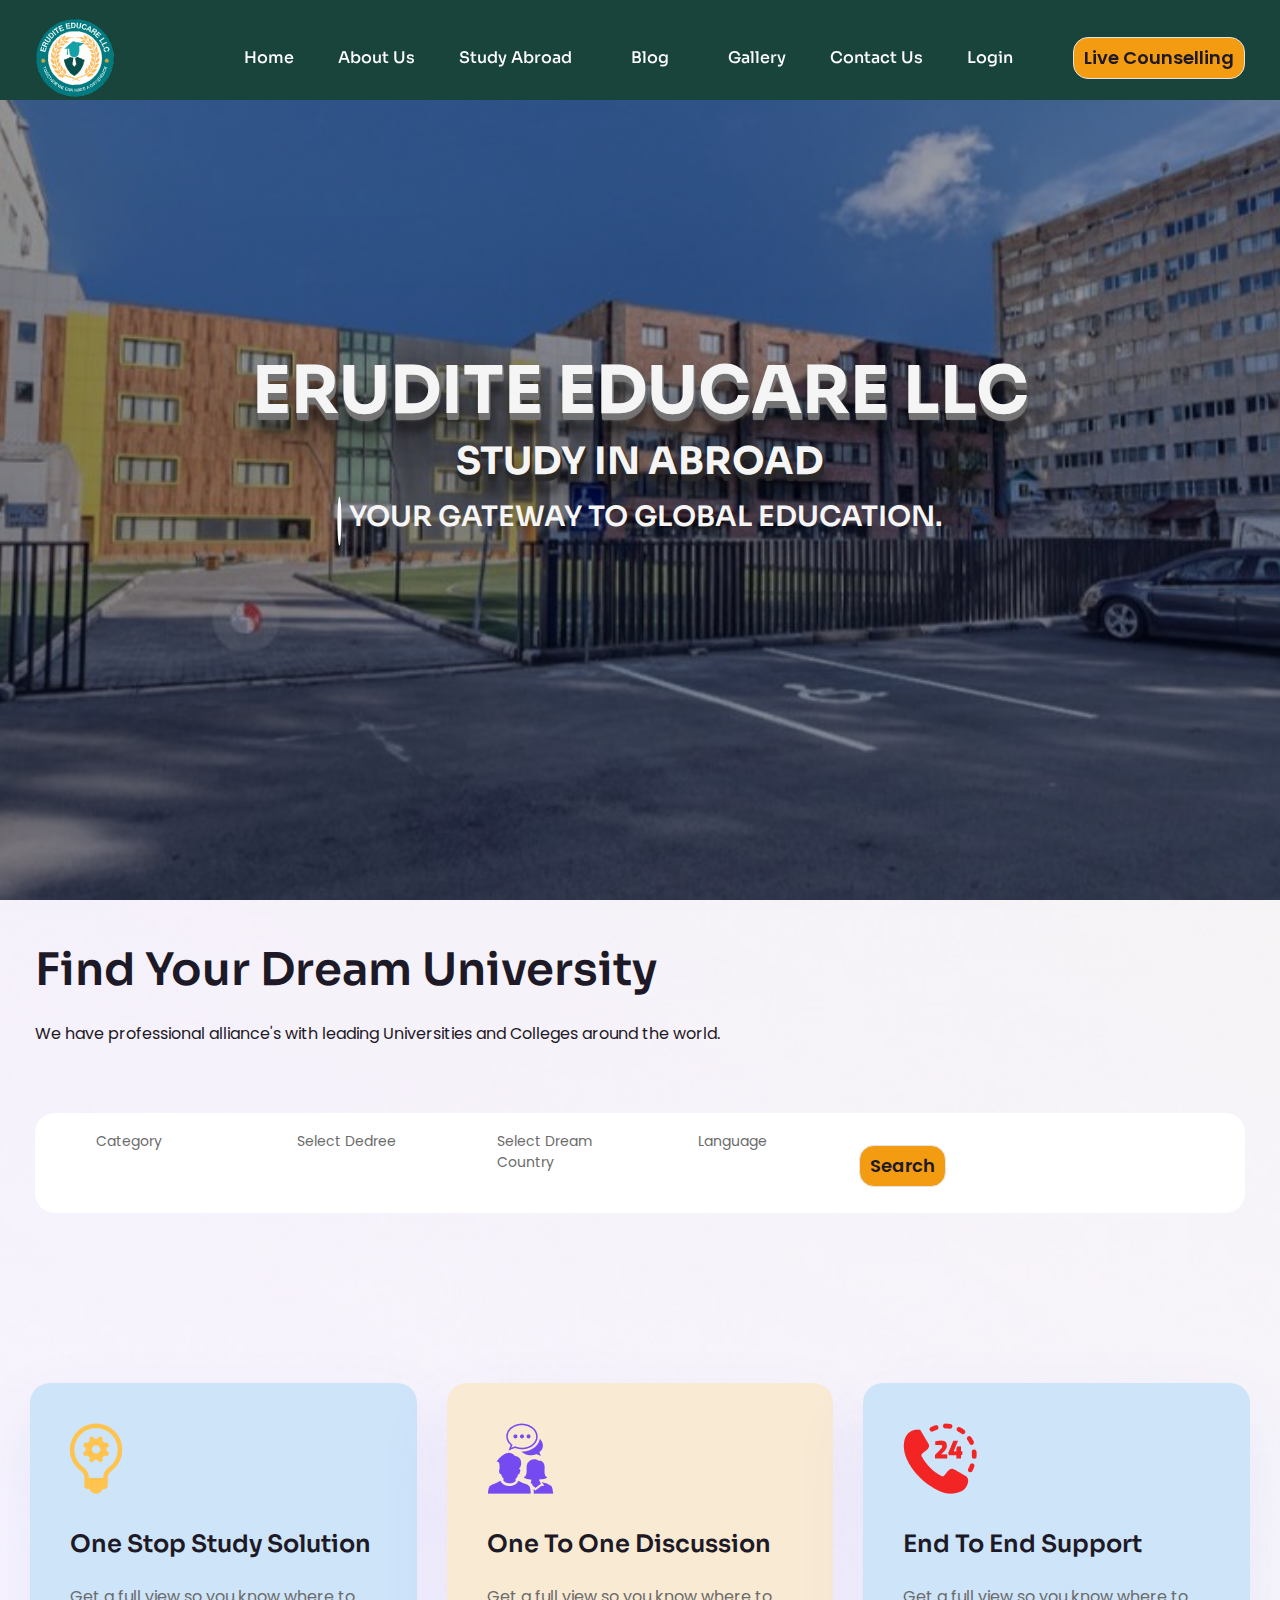
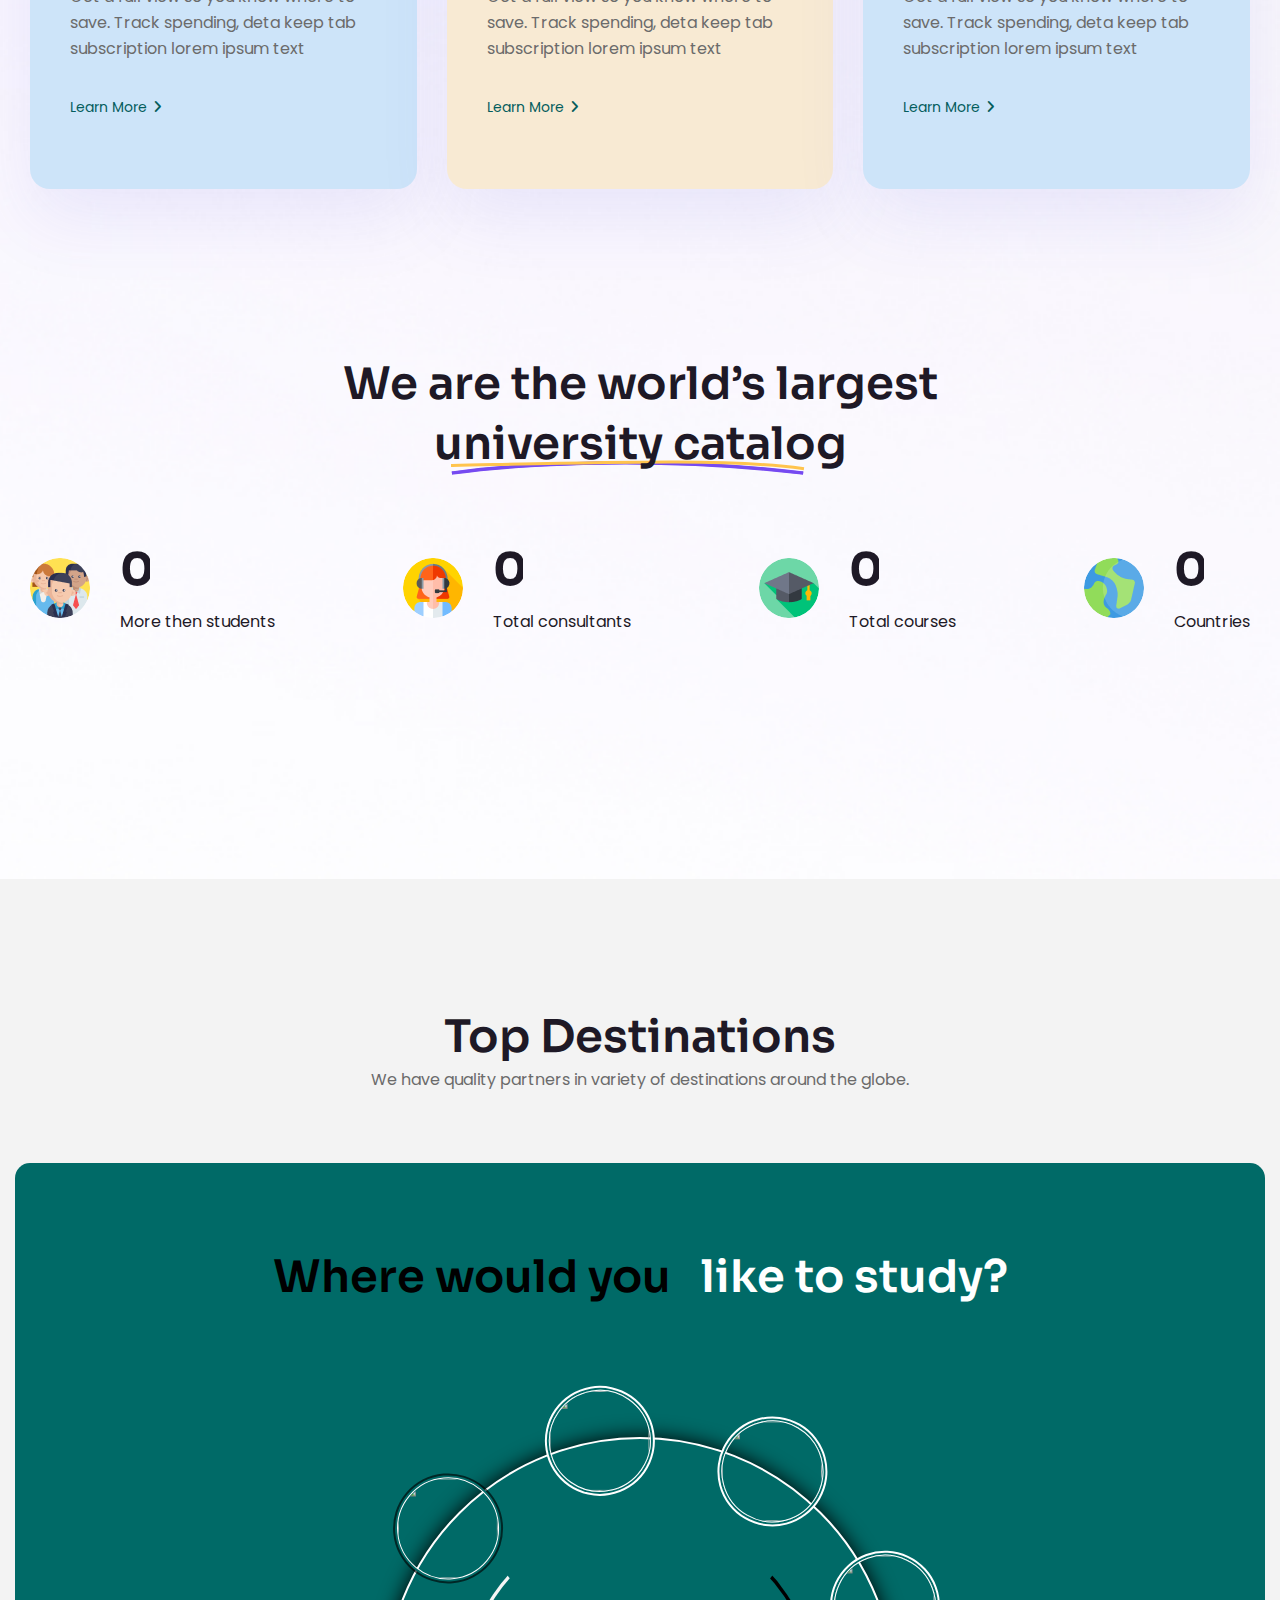
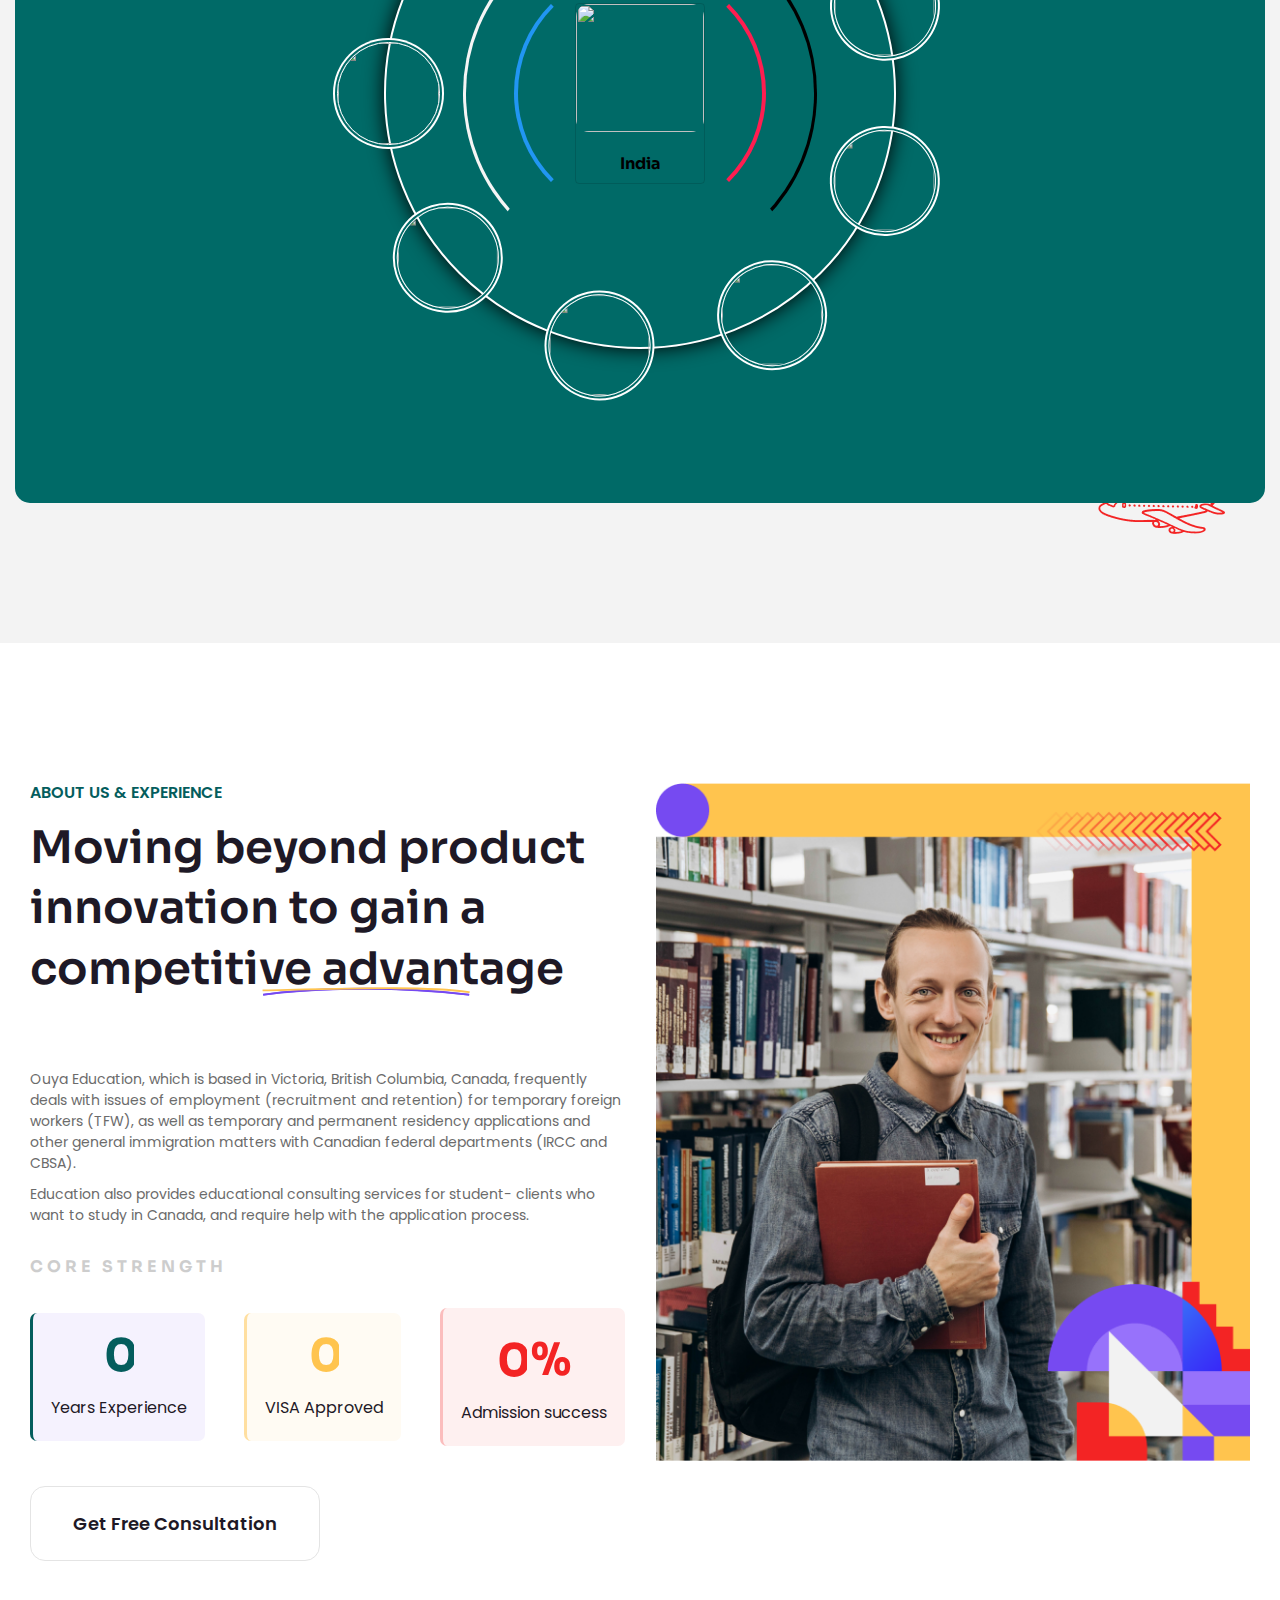
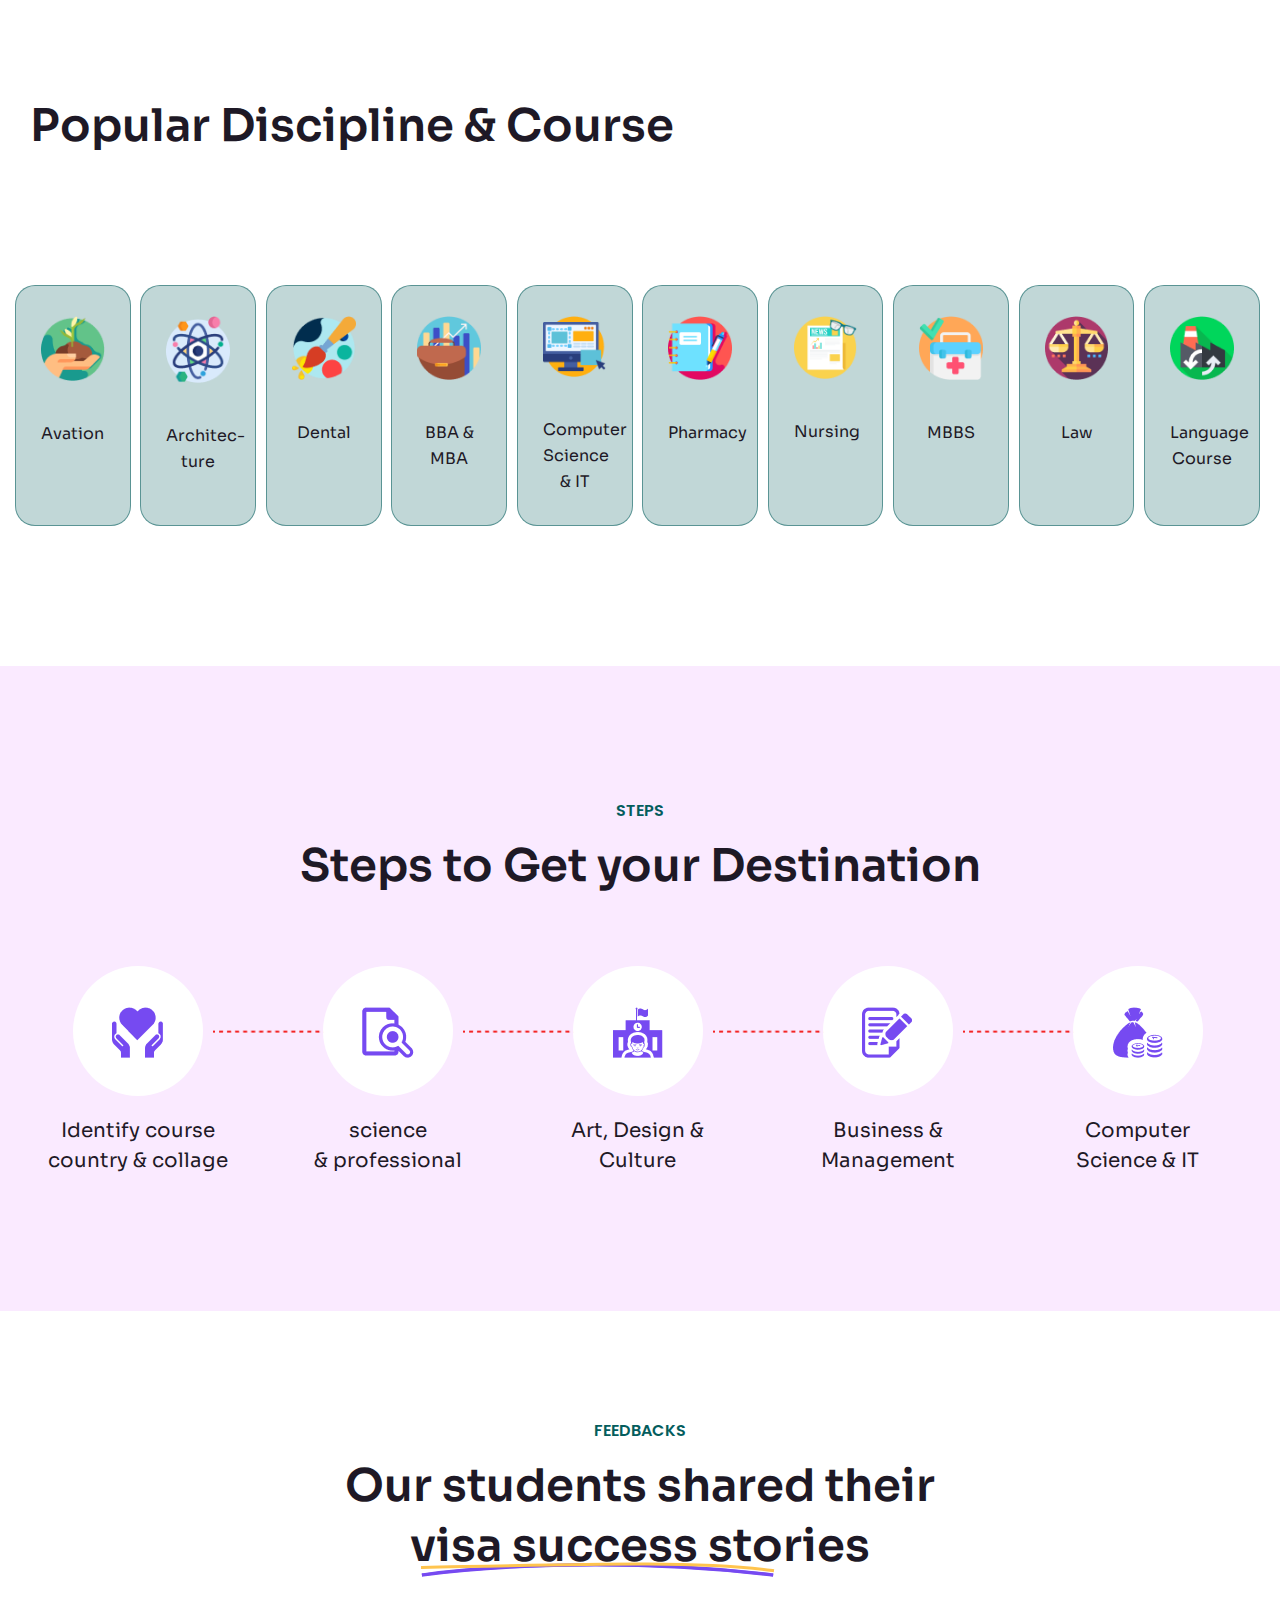
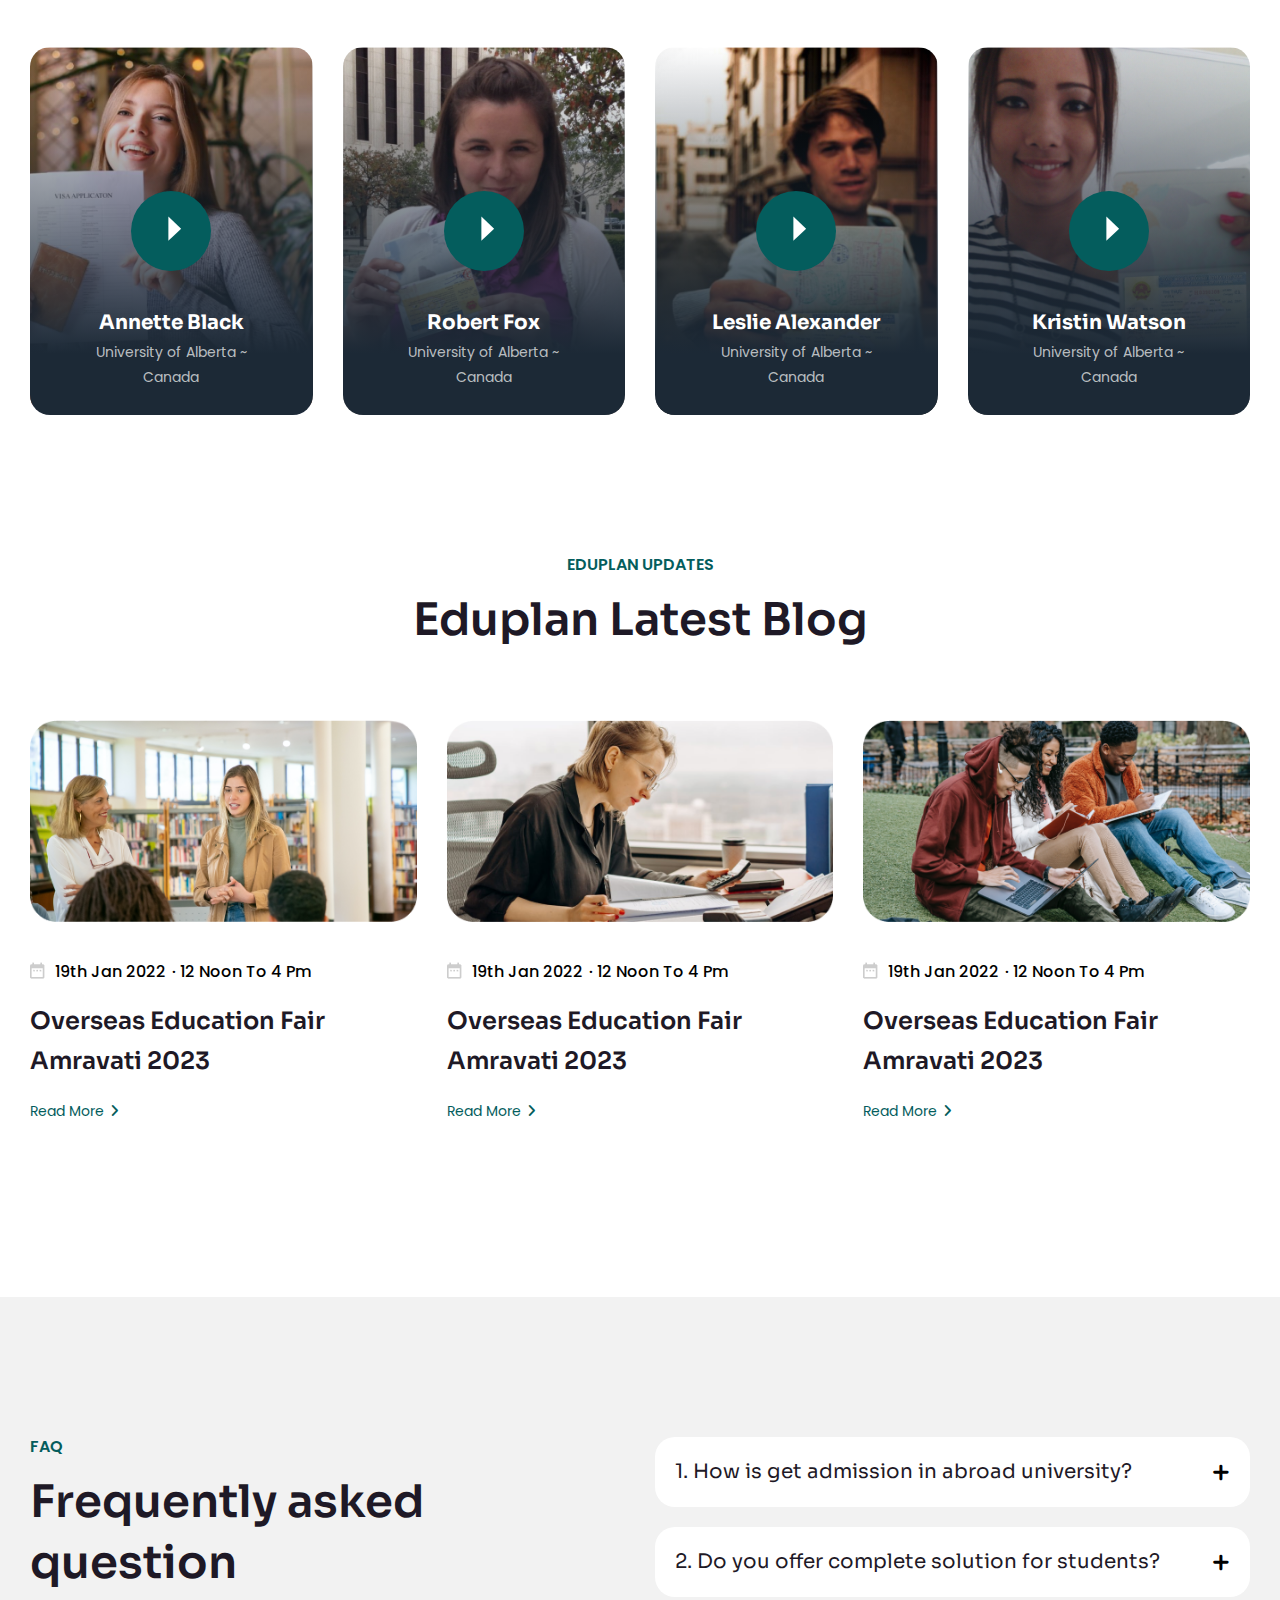
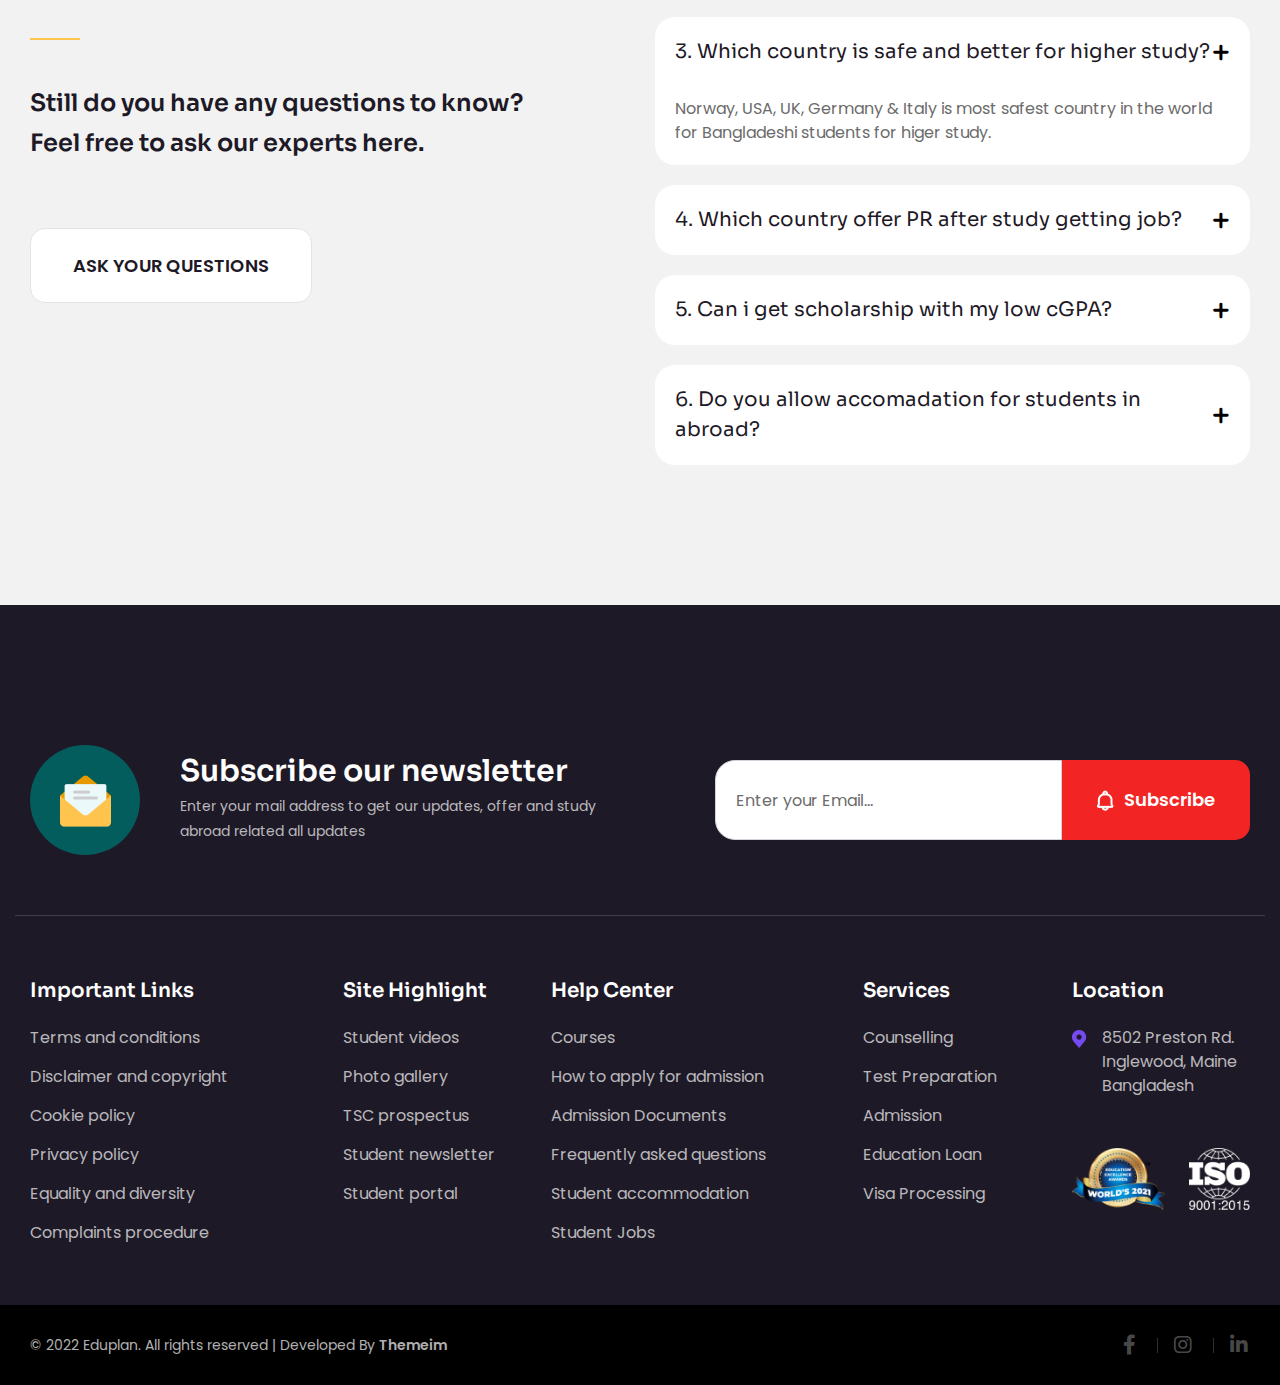
==== Frontend/index.html @ 999582f2 "Refactor navigation links for consistency and improve CSS styles for better layout" ====
<!DOCTYPE html>
<html lang="en">

<head>
  <meta charset="UTF-8" />
  <meta name="viewport" content="width=device-width, initial-scale=1.0" />
  <meta http-equiv="X-UA-Compatible" content="IE=edge" />
  <meta http-equiv="X-UA-Compatible" content="ie=edge" />
  <title>ERUDITE EDUCARE LLC</title>
  <!-- favicon -->
  <link rel="icon" href="assets/img/favicon.png" sizes="20x20" type="image/png" />
  <link rel="shortcut icon" href="assets/img/favicon.png" type="image/png" />
  <!-- animate -->
  <link rel="stylesheet" href="assets/css/animate.css" />
  <!-- bootstrap -->
  <link rel="stylesheet" href="assets/css/bootstrap.min.css" />
  <!-- magnific popup -->
  <link rel="stylesheet" href="assets/css/magnific-popup.css" />
  <!-- Nice Select -->
  <link rel="stylesheet" href="assets/css/nice-select.css" />
  <!-- Odomiters css -->
  <link rel="stylesheet" href="assets/css/odometer.css" />
  <!-- fontawesome -->
  <link rel="stylesheet" href="assets/css/font-awesome.min.css" />
  <!-- Slick Slider -->
  <link rel="stylesheet" href="assets/css/slick.css" />
  <!-- Main Stylesheet -->
  <link rel="stylesheet" href="assets/css/style.css" />
  <!-- Responsive Css -->
  <link rel="stylesheet" href="assets/css/responsive.css" />
  <!-- Shashi Css -->
  <link rel="stylesheet" href="assets/css/shashi.css" />
  <link rel="stylesheet" href="https://cdnjs.cloudflare.com/ajax/libs/magnific-popup.js/1.1.0/magnific-popup.min.css">
</head>

<!-- Developed by Shahadat Hossain -->

<body>
  <!-- preloader area start -->
  <div class="preloader" id="preloader">
    <div class="preloader-inner">
      <div class="loader"></div>
    </div>
  </div>
  <!-- preloader area end -->

  <!--  search Popup start -->
  <div class="body-overlay" id="body-overlay"></div>
  <div class="search-popup" id="search-popup">
    <form action="index.html" class="search-form">
      <div class="form-group">
        <input type="text" class="form-control" placeholder="Search....." />
      </div>
      <button class="close-btn border-none">
        <i class="fas fa-search"></i>
      </button>
    </form>
  </div>
  <!-- Search Popup End -->

  <main class="page-wrapper">
    <!--~~~~~~~~~~~~~~~~~~~~~~~~~~~~~~~~~~~~~~~
            Nav Area Start Here
        ~~~~~~~~~~~~~~~~~~~~~~~~~~~~~~~~~~~~~~~~-->
    <div class="shashi">
      <div class="nav-area-wrapper-relative">
        <nav class="navbar navbar-area navbar-expand-lg navigation-style-02">
          <div class="container custom-container custom-container-01">
            <div class="responsive-menu">
              <div class="logo-wrapper">
                <a href="index.html" class="logo">
                  <img src="assets/img/Logos/logo-black.svg" alt="" />
                </a>
              </div>
              <button class="navbar-toggler navbar-bs-toggler" type="button" data-bs-toggle="collapse"
                data-bs-target="#themeim_main_menu" aria-expanded="false" aria-label="Toggle navigation">
                <span class="navbar-toggler-icon"></span>
              </button>
            </div>
            <div class="collapse navbar-collapse" id="themeim_main_menu">
              <ul class="navbar-nav">
                <li class="menu-item-has-children current-menu-item">
                  <li>
                    <a href="index.html"
                        style="color: #fff; transition: color 0.3s ease, text-decoration 0.3s ease, transform 0.4s ease;"
                        onmouseover="this.style.color='#f39c12'; this.style.textDecoration='underline'; this.style.transform='scale(1.07)';"
                        onmouseout="this.style.color='#fff'; this.style.textDecoration='none'; this.style.transform='scale(1)';">
                        Home
                      </a>
                  </li>
                </li>

                <li>
                  <a href="about-us.html"
                    style="color: #fff; transition: color 0.3s ease, text-decoration 0.3s ease, transform 0.4s ease;"
                    onmouseover="this.style.color='#f39c12'; this.style.textDecoration='underline'; this.style.transform='scale(1.07)';"
                    onmouseout="this.style.color='#fff'; this.style.textDecoration='none'; this.style.transform='scale(1)';">
                    About Us
                  </a>
                </li>



                <li class="menu-item-has-children">

                  <a href="#"
                    style="color: #fff; transition: color 0.3s ease, text-decoration 0.3s ease, transform 0.4s ease;"
                    onmouseover="this.style.color='#f39c12'; this.style.textDecoration='underline'; this.style.transform='scale(1.07)';"
                    onmouseout="this.style.color='#fff'; this.style.textDecoration='none'; this.style.transform='scale(1)';">
                    study abroad
                  </a>
                  <!-- <a href="#">Pages</a> -->
                  <ul class="sub-menu">
                    <li>
                      <a href="services-details.html">Services Details</a>
                    </li>
                    <li><a href="our-team.html">Team</a></li>
                    <li><a href="instructors.html">Instructors</a></li>
                    <li>
                      <a href="about-instructor.html">About Instructor</a>
                    </li>
                    <li><a href="country-details.html">Country Details</a></li>
                    <li><a href="all-course.html">All Course</a></li>
                    <li>
                      <a href="all-course-widget.html">All Course with widget</a>
                    </li>
                    <li><a href="course-details.html">Course Details</a></li>
                    <li><a href="apply-online.html">Apply Online</a></li>
                    <li><a href="shop-cart.html">Shop Cart</a></li>
                    <li><a href="faq.html">FAQ</a></li>
                    <li><a href="404.html">404</a></li>
                    <li><a href="cart-empty.html">Cart Empty</a></li>
                  </ul>
                </li>

                <li class="menu-item-has-children">
                  <a href="#"
                    style="color: #fff; transition: color 0.3s ease, text-decoration 0.3s ease, transform 0.4s ease;"
                    onmouseover="this.style.color='#f39c12'; this.style.textDecoration='underline'; this.style.transform='scale(1.07)';"
                    onmouseout="this.style.color='#fff'; this.style.textDecoration='none'; this.style.transform='scale(1)';">
                    Blog
                  </a>
                  <ul class="sub-menu">
                    <li><a href="blog.html">Blog</a></li>
                    <li><a href="blog-classic.html">Blog Classic</a></li>
                    <li><a href="blog-details.html">Blog Single</a></li>
                  </ul>
                </li>

                <li>
                  <a href="#"
                    style="color: #fff; transition: color 0.3s ease, text-decoration 0.3s ease, transform 0.4s ease;"
                    onmouseover="this.style.color='#f39c12'; this.style.textDecoration='underline'; this.style.transform='scale(1.07)';"
                    onmouseout="this.style.color='#fff'; this.style.textDecoration='none'; this.style.transform='scale(1)';">
                    gallery
                  </a>
                </li>

                <li>
                  <a href="contact-us.html"
                    style="color: #fff; transition: color 0.3s ease, text-decoration 0.3s ease, transform 0.4s ease;"
                    onmouseover="this.style.color='#f39c12'; this.style.textDecoration='underline'; this.style.transform='scale(1.07)';"
                    onmouseout="this.style.color='#fff'; this.style.textDecoration='none'; this.style.transform='scale(1)';">
                    Contact Us
                  </a>
                </li>

                <li>
                  <a href="login.html"
                    style="color: #fff; transition: color 0.3s ease, text-decoration 0.3s ease, transform 0.4s ease;"
                    onmouseover="this.style.color='#f39c12'; this.style.textDecoration='underline'; this.style.transform='scale(1.07)';"
                    onmouseout="this.style.color='#fff'; this.style.textDecoration='none'; this.style.transform='scale(1)';">
                    Login
                  </a>
                </li>


              </ul>
            </div>
            <div class="nav-right-content">
              <!-- <div class="icon-part">
                <ul>
                  <li id="search">
                    <a href="#"><img src="assets/img/icon/search-icon.png" alt="" /></a>
                  </li>
                </ul>
              </div> -->
              <div class="btn-wrap">
                <!-- <a href="apply-online.html" class="btn-common nav-btn" style="padding: 20px 10px;">Live Counselling</a> -->
                <a href="apply-online.html" class="btn-common nav-btn"
                  style="padding: 20px 10px; transition: all 0.3s ease; background-color: #f39c12 !important"
                  onmouseover="this.style.backgroundColor='orange'; this.style.border='1px solid white';"
                  onmouseout="this.style.backgroundColor='#f39c12'; this.style.border='';">
                  Live Counselling
                </a>

              </div>
            </div>
          </div>
        </nav>
      </div>

      <div>
        <div class="hero">
          <h1>ERUDITE EDUCARE LLC</h1>
          <h2>STUDY IN ABROAD </h2>
          <div class="hero-icon">
            <img src="https://tse2.mm.bing.net/th?id=OIP.VTByhP1qfOQ-LYcTZKDnegHaHa&pid=Api&P=0&h=180" alt="">
            <h3>YOUR GATEWAY TO GLOBAL EDUCATION.</h3>
          </div>
        </div>

      </div>

    </div>
    <!--~~~~~~~~~~~~~~~~~~~~~~~~~~~~~~~~~~~~~~~
            Nav Area End Here
        ~~~~~~~~~~~~~~~~~~~~~~~~~~~~~~~~~~~~~~~~-->

    <!--~~~~~~~~~~~~~~~~~~~~~~~~~~~~~~~~~~~~~~~
            Banner Area Start Here
        ~~~~~~~~~~~~~~~~~~~~~~~~~~~~~~~~~~~~~~~~-->


    <!-- <section class="banner-area home-01">
        <div class="container custom-container-01">
          <div class="banner-wrapper">
            <div class="row">
              <div class="col-xl-7 col-lg-10">
                <div class="banner-inner">
                  <p class="subtitle">SPECIAL OFFER FIRST CUSTOMER</p>
                  <h1 class="title">
                    Your <span>success</span> journey start with us!
                  </h1>
                  <p>
                    Eduplan Education Can Fulfil Your International Education
                    Dream <br />
                    As Per Your Best Fit with world top universities and
                    collages.
                  </p>
                  <div class="header-btn">
                    <div class="btn-wrap">
                      <a href="#0" class="btn-common flat-btn btn-active"
                        >apply online</a
                      >
                    </div>
                    <div class="btn-wrap margin-left-20">
                      <a href="contact.html" class="btn-common fill-btn"
                        >Discover</a
                      >
                    </div>
                  </div>
                </div>
              </div>
              <div class="col-xl-5">
                <div class="thumbnail">
                  <img
                    src="assets/img/shapes/Ellipse-01.png"
                    class="element-01"
                    alt="Ellipse"
                  />
                  <img
                    src="assets/img/shapes/Ellipse-02.png"
                    class="element-02"
                    alt="Ellipse"
                  />
                  <img
                    src="assets/img/shapes/Vector-15.png"
                    class="element-03"
                    alt="vector"
                  />
                  <img
                    src="assets/img/header/plane.png"
                    class="element-04"
                    alt="plane"
                  />
                  <img
                    src="assets/img/icon/location.png"
                    class="element-05"
                    alt="location"
                  />
                  <img
                    src="assets/img/header/header-img.png"
                    class="banner-img"
                    alt="Student"
                  />
                </div>
              </div>
            </div>
          </div>
        </div>
      </section> -->


    <section class="section section-lg bg-default">
      <div class="breadcrumb-wrap style-01">
        <div class="container custom-container-01" style="padding-left: 20px; padding-top: 40px;">
          <div class="row">
            <div class="col-lg-12">
              <div class="breadcrumb-content">
                <h3 class="title">Find Your Dream University</h3>
                <p class="details">
                  We have professional alliance's with leading Universities
                  and Colleges around the world.
                </p>
              </div>
            </div>
          </div>
        </div>
      </div>

      
      <div class="sreach-bar">
        <div class="row">
          <div class="col-lg-12">
            <div class="filter-wrapper">
              <form class="form">
                <div class="form-element">
                  <div class="row">
                    <div class="col-sm-2 col-md-2 col-lg-2">
                      <span class="title">Category</span>
                      <select name="" id="" style="display: none">
                        <option disabled="" selected="" hidden="">
                          Select
                        </option>
                        <option value="Canada">Medicine & Health</option>
                        <option value="London">Hopitality & Sports</option>
                        <option value="America">Engeneering & Technology</option>
                        <option value="London">Computer Science & IT</option>
                        <option value="London">Agriculture & Foresty</option>
                        <option value="London">Art, Design & Culture</option>
                        <option value="London">Business & Management</option>
                        <option value="London">Education & Training</option>
                        <option value="London">Law</option>
                        <option value="London">Journalism & Media</option>
                        <option value="London">Humanities</option>
                        <option value="London">Social Science</option>
                        <option value="London">Enviromental Studies</option>
                      </select>
                    </div>
  
                    <div class="col-sm-2 col-md-2 col-lg-2">
                      <span class="title">Select Dedree</span>
                      <select name="" id="" style="display: none">
                        <option disabled="" selected="" hidden="">
                          Select
                        </option>
                        <option value="Canada">Bechelor</option>
                        <option value="America">Master</option>
                        <option value="London">UG</option>
                        <option value="London">Others</option>
                      </select>
                    </div>
  
                    <div class="col-sm-2 col-md-2 col-lg-2">
                      <span class="title">Select Dream Country</span>
                      <select name="" id="" style="display: none">
                        <option disabled="" selected="" hidden="">
                          Select
                        </option>
                        <option value="Canada">Gerogia</option>
                        <option value="America">Russia</option>
                        <option value="London">India</option>
                        <option value="London">Nepal</option>
                        <option value="London">China</option>
                        <option value="London">BHutan</option>
                        <option value="London">USA</option>
                        <option value="London">Others</option>
                      </select>
                    </div>
  
                    <!-- <div class="col-sm-2 col-md-2 col-lg-2">
                      <span class="title">Level</span>
                      <select name="" id="" style="display: none">
                        <option disabled="" selected="" hidden="">
                          Select
                        </option>
                        <option value="Canada">Beginner</option>
                        <option value="America">Intermediate</option>
                        <option value="London">Advance</option>
                      </select>
                    </div> -->
  
                    <div class="col-sm-2 col-md-2 col-lg-1">
                      <span class="title">Language</span>
                      <select name="" id="" style="display: none">
                        <option disabled="" selected="" hidden="">
                          Select
                        </option>
                        <option value="Canada">Hindi</option>
                        <option value="Canada">English</option>
                        <option value="Canada">Georgian</option>
                        <option value="Canada">China</option>
                        <option value="America">Arabic</option>
                        <option value="London">Bangla</option>
                        <option value="Canada">Others</option>
                      </select>
                    </div>
  
                    <div class="offset-lg-1 col-sm-2 col-md-2 col-lg-2">
                      <!-- <div class="btn-wrap">
                        <button type="submit" class="btn-common btn-active">
                          filter
                        </button>
                      </div> -->
                      <div class="btn-wrap" style="margin-right: 10rem; margin-top: 2rem;" >
                        <a href="#" class="btn-common nav-btn"
                          style="padding: 20px 10px; transition: all 0.3s ease; background-color: #f39c12;"
                          onmouseou="this.style.backgroundColor='orange'; this.style.border='1px solid white';"
                          onmouseovert="this.style.backgroundColor=''; this.style.border='';">
                          Search
                        </a>
        
                      </div>
                    </div>
                  </div>
                </div>
              </form>
            </div>
          </div>
        </div>
      </div>
    </section>
    <!--~~~~~~~~~~~~~~~~~~~~~~~~~~~~~~~~~~~~~~~
            Banner Area End Here
        ~~~~~~~~~~~~~~~~~~~~~~~~~~~~~~~~~~~~~~~~-->
   
    <!--~~~~~~~~~~~~~~~~~~~~~~~~~~~~~~~~~~~~~~~
            Features Area Start Here
        ~~~~~~~~~~~~~~~~~~~~~~~~~~~~~~~~~~~~~~~~-->
    <section class="features-section margin-top-100">
      <img src="assets/img/shapes/graduation.png" class="shape" alt="graduation cap" />
      <div class="container custom-container-01">
        <div class="row">
          <div class="col-lg-4 col-md-6">
            <div class="icon-box-item"  style="background-color: #cde4f9;">
              <div class="icon">
                <img src="assets/img/icon/idea.png" alt="" />
              </div>
              <div class="content">
                <h4 class="title">One Stop Study Solution</h4>
                <p>
                  Get a full view so you know where to save. Track spending,
                  deta keep tab subscription lorem ipsum text
                </p>
              </div>
              <div class="btn-wrap">
                <a href="#0" class="more-btn">Learn More <i class="fa-solid fa-angle-right icon"></i>
                </a>
              </div>
            </div>
          </div>
          <div class="col-lg-4 col-md-6">
            <div class="icon-box-item"  style="background-color: #f8ead3;">
              <div class="icon">
                <img src="assets/img/icon/coversation.png" alt="" />
              </div>
              <div class="content">
                <h4 class="title">One To One Discussion</h4>
                <p>
                  Get a full view so you know where to save. Track spending,
                  deta keep tab subscription lorem ipsum text
                </p>
              </div>
              <div class="btn-wrap">
                <a href="#0" class="more-btn">Learn More <i class="fa-solid fa-angle-right icon"></i>
                </a>
              </div>
            </div>
          </div>
          <div class="col-lg-4 col-md-6">
            <div class="icon-box-item"  style="background-color: #cde4f9;">
              <div class="icon">
                <img src="assets/img/icon/emergency.png" alt="" />
              </div>
              <div class="content">
                <h4 class="title">End To End Support</h4>
                <p>
                  Get a full view so you know where to save. Track spending,
                  deta keep tab subscription lorem ipsum text
                </p>
              </div>
              <div class="btn-wrap">
                <a href="#0" class="more-btn">Learn More <i class="fa-solid fa-angle-right icon"></i>
                </a>
              </div>
            </div>
          </div>
        </div>
      </div>
    </section>
    <!--~~~~~~~~~~~~~~~~~~~~~~~~~~~~~~~~~~~~~~~
            Feedback Area End Here
        ~~~~~~~~~~~~~~~~~~~~~~~~~~~~~~~~~~~~~~~~-->
        <section>
          <!-- counter area start here -->
          <section class="counter-area-wrapper">
           <div class="counter-section-area">
            <div class="theme-section-title desktop-center text-center">
              <h4 class="title">
                We are the world’s largest <br />
                university catalog
                <svg class="title-shape" width="355" height="15" viewBox="0 0 355 15" fill="none"
                  xmlns="http://www.w3.org/2000/svg">
                  <path class="path" d="M351.66 12.6362C187.865 -6.32755 49.6478 6.37132 3.41142 12.6362"
                    stroke="#764AF1" stroke-width="3" stroke-linecap="square" />
                  <path class="path" d="M351.66 13C187.865 -5.96378 49.6478 6.73509 3.41142 13" stroke="#764AF1"
                    stroke-width="3" stroke-linecap="square" />
                  <path class="path" d="M2.5 5.5C168.5 2.0001 280.5 -1.49994 352.5 8.49985" stroke="#FFC44E"
                    stroke-width="3" stroke-linecap="square" />
                </svg>
              </h4>
            </div>
             <div class="container custom-container-01">
             
               <div class="row">
                 <div class="col-lg-12">
                   <div class="counter-section-inner style-01">
                     <div class="single-counterup">
                       <div class="image-wrap">
                         <img
                           src="assets/img/sections/client/people-group.png"
                           alt=""
                         />
                       </div>
                       <div class="content-wrap">
                         <div class="odo-area">
                           <h3
                             class="odometer odo-title"
                             data-odometer-final="458712"
                           >
                             0
                           </h3>
                         </div>
                         <div class="content">
                           <h6 class="subtitle">More then students</h6>
                         </div>
                       </div>
                     </div>
                     <div class="single-counterup">
                       <div class="image-wrap">
                         <img
                           src="assets/img/sections/client/customer-care.png"
                           alt=""
                         />
                       </div>
                       <div class="content-wrap">
                         <div class="odo-area">
                           <h3
                             class="odometer odo-title"
                             data-odometer-final="211"
                           >
                             0
                           </h3>
                         </div>
                         <div class="content">
                           <h6 class="subtitle">Total consultants</h6>
                         </div>
                       </div>
                     </div>
                     <div class="single-counterup">
                       <div class="image-wrap">
                         <img
                           src="assets/img/sections/client/graduation.png"
                           alt=""
                         />
                       </div>
                       <div class="content-wrap">
                         <div class="odo-area">
                           <h3
                             class="odometer odo-title"
                             data-odometer-final="425"
                           >
                             0
                           </h3>
                         </div>
                         <div class="content">
                           <h6 class="subtitle">Total courses</h6>
                         </div>
                       </div>
                     </div>
                     <div class="single-counterup">
                       <div class="image-wrap">
                         <img
                           src="assets/img/sections/client/world.png"
                           alt=""
                         />
                       </div>
                       <div class="content-wrap">
                         <div class="odo-area">
                           <h3
                             class="odometer odo-title"
                             data-odometer-final="32"
                           >
                             0
                           </h3>
                         </div>
                         <div class="content">
                           <h6 class="subtitle">Countries</h6>
                         </div>
                       </div>
                     </div>
                   </div>
                 </div>
               </div>
             </div>
           </div>
         </section>
         <!-- counter area end here -->
        </section>
 

    <!--~~~~~~~~~~~~~~~~~~~~~~~~~~~~~~~~~~~~~~~
            Destinations Area Start Here
        ~~~~~~~~~~~~~~~~~~~~~~~~~~~~~~~~~~~~~~~~-->
    <section class="margin-top-110 section-bottom-space">
      <div class="destination-section">
        <img src="assets/img/shapes/mountant.png"
          class="shape-01 wow animate__animated animate__delay-1s animate__fadeInUp" alt="mountant" />
        <div class="plane-wrap">
          <img src="assets/img/shapes/plane.png" class="shape-02" alt="mountant" />
        </div>
        <div class="container custom-container-01">
          <div class="row justify-content-center">
            <div class="col-lg-6">
              <div class="theme-section-title desktop-center text-center">
                <h4 class="title">Top Destinations</h4>
                <p>
                  We have quality partners in variety of destinations around
                  the globe.
                </p>
              </div>
            </div>
          </div>

          <div class="page2">
            <div class="d" id="diffCountry">
              <h3>Where would you <span>&nbsp; like to study?</span></h3>
              <div class="container" id="container">
                  <div class="icon">
                      <div class="imgBx active" style="--i:1;" data-id="content1">
                          <img src="https://www.pngall.com/wp-content/uploads/14/Indian-Flag-PNG-File.png">
                      </div>
                      <div class="imgBx" style="--i:2;" data-id="content2">
                          <img
                              src="https://img.freepik.com/free-vector/illustration-georgia-flag_53876-27136.jpg?semt=ais_hybrid">
                      </div>
                      <div class="imgBx" style="--i:3;" data-id="content3">
                          <img src="https://flagpedia.net/data/flags/w640/ru.webp">
                      </div>
                      <div class="imgBx" style="--i:4;" data-id="content4">
                          <img src="http://upload.wikimedia.org/wikipedia/commons/d/da/Flag_of_Nepal.png">
                      </div>
                      <div class="imgBx" style="--i:5;" data-id="content5">
                          <img
                              src="https://tse3.mm.bing.net/th?id=OIP.Z7rMj0HpXivkVgeDd-Mt3wHaHa&pid=Api&P=0&h=180">
                      </div>
                      <div class="imgBx" style="--i:6;" data-id="content6">
                          <img
                              src="https://tse1.mm.bing.net/th?id=OIP.t8HZiJJy_03P0TeSeDIviAHaHa&pid=Api&P=0&h=180">
                      </div>
                      <div class="imgBx" style="--i:7;" data-id="content7">
                          <img
                              src="https://tse4.mm.bing.net/th?id=OIP.tvS2GpDFSRCWclWYBg2_4wHaHa&pid=Api&P=0&h=180">
                      </div>
                      <div class="imgBx" style="--i:8;" data-id="content8">
                          <img
                              src="https://tse4.mm.bing.net/th?id=OIP.pLjCuj7rXecbHuH9hdRXigHaHa&pid=Api&P=0&h=180">
                      </div>
                      <div class="imgBx" style="--i:9;" data-id="content9">
                          <img
                              src="https://tse2.mm.bing.net/th?id=OIP.INF72L0QsHtrBkWaezAmfwHaHa&pid=Api&P=0&h=180">
                      </div>

                  </div>

                  <div class="content" id="contant">
                      <div class="contentBx active" id="content1">
                          <div class="card">
                              <div class="imgBox">
                                  <img
                                      src="https://www.pngall.com/wp-content/uploads/14/Indian-Flag-PNG-File.png">
                              </div>
                              <div class="textBx">
                                  <h2>India</h2>
                              </div>
                          </div>
                      </div>

                      <div class="contentBx" id="content2">
                          <div class="card">
                              <div class="imgBox">
                                  <img
                                      src="https://img.freepik.com/free-vector/illustration-georgia-flag_53876-27136.jpg?semt=ais_hybrid">
                              </div>
                              <div class="textBx">
                                  <h2>Georgia</h2>
                              </div>
                          </div>
                      </div>

                      <div class="contentBx" id="content3">
                          <div class="card">
                              <div class="imgBox">
                                  <img src="https://flagpedia.net/data/flags/w640/ru.webp">
                              </div>
                              <div class="textBx">
                                  <h2>Russia</h2>
                              </div>
                          </div>
                      </div>

                      <div class="contentBx" id="content4">
                          <div class="card">
                              <div class="imgBox">
                                  <img src="http://upload.wikimedia.org/wikipedia/commons/d/da/Flag_of_Nepal.png">
                              </div>
                              <div class="textBx">
                                  <h2>Nepal</h2>
                              </div>
                          </div>
                      </div>

                      <div class="contentBx" id="content5">
                          <div class="card">
                              <div class="imgBox">
                                  <img
                                      src="https://tse3.mm.bing.net/th?id=OIP.Z7rMj0HpXivkVgeDd-Mt3wHaHa&pid=Api&P=0&h=180">
                              </div>
                              <div class="textBx">
                                  <h2>France</h2>
                              </div>
                          </div>
                      </div>

                      <div class="contentBx" id="content6">
                          <div class="card">
                              <div class="imgBox">
                                  <img
                                      src="https://tse1.mm.bing.net/th?id=OIP.t8HZiJJy_03P0TeSeDIviAHaHa&pid=Api&P=0&h=180">
                              </div>
                              <div class="textBx">
                                  <h2>UK</h2>
                              </div>
                          </div>
                      </div>

                      <div class="contentBx" id="content7">
                          <div class="card">
                              <div class="imgBox">
                                  <img
                                      src="https://tse4.mm.bing.net/th?id=OIP.tvS2GpDFSRCWclWYBg2_4wHaHa&pid=Api&P=0&h=180">
                              </div>
                              <div class="textBx">
                                  <h2>Bhutan</h2>
                              </div>
                          </div>
                      </div>

                      <div class="contentBx" id="content8">
                          <div class="card">
                              <div class="imgBox">
                                  <img
                                      src="https://tse4.mm.bing.net/th?id=OIP.pLjCuj7rXecbHuH9hdRXigHaHa&pid=Api&P=0&h=180">
                              </div>
                              <div class="textBx">
                                  <h2>Bangladesh</h2>
                              </div>
                          </div>
                      </div>

                      <div class="contentBx" id="content9">
                          <div class="card">
                              <div class="imgBox">
                                  <img
                                      src="https://tse2.mm.bing.net/th?id=OIP.INF72L0QsHtrBkWaezAmfwHaHa&pid=Api&P=0&h=180">
                              </div>
                              <div class="textBx">
                                  <h2>Australia</h2>
                              </div>
                          </div>
                      </div>
                  </div>
              </div>
          </div>
          </div>

<!-- 
          <div class="destination-items-wrap">
            <div class="destination-single-item">
              <div class="thumbnail">
                <img src="assets/img/sections/destination/canda.png" alt="" />
              </div>
              <h6 class="name">Canada</h6>
            </div>
            <div class="destination-single-item">
              <div class="thumbnail">
                <img src="assets/img/sections/destination/usa.png" alt="" />
              </div>
              <h6 class="name">America</h6>
            </div>
            <div class="destination-single-item">
              <div class="thumbnail">
                <img src="assets/img/sections/destination/australia.png" alt="" />
              </div>
              <h6 class="name">London</h6>
            </div>
            <div class="destination-single-item">
              <div class="thumbnail">
                <img src="assets/img/sections/destination/span.png" alt="" />
              </div>
              <h6 class="name">Spain</h6>
            </div>
            <div class="destination-single-item">
              <div class="thumbnail">
                <img src="assets/img/sections/destination/franch.png" alt="" />
              </div>
              <h6 class="name">French</h6>
            </div>
            <div class="destination-single-item">
              <div class="thumbnail">
                <img src="assets/img/sections/destination/swideen.png" alt="" />
              </div>
              <h6 class="name">Sweden</h6>
            </div>
            <div class="destination-single-item">
              <div class="thumbnail">
                <img src="assets/img/sections/destination/italy.png" alt="" />
              </div>
              <h6 class="name">Italy</h6>
            </div>
          </div> 
          <div class="btn-wrap desktop-center margin-top-40 text-center">
            <a href="contact.html" class="btn-common fill-btn style-01" style="background-color: #f39c12;">apply online</a>
          </div> -->
        </div>
      </div>
    </section>
    <!--~~~~~~~~~~~~~~~~~~~~~~~~~~~~~~~~~~~~~~~
            Destinations Area End Here
        ~~~~~~~~~~~~~~~~~~~~~~~~~~~~~~~~~~~~~~~~-->

    <!--~~~~~~~~~~~~~~~~~~~~~~~~~~~~~~~~~~~~~~~
            About Section Area Start Here
        ~~~~~~~~~~~~~~~~~~~~~~~~~~~~~~~~~~~~~~~~-->
    <section class="about-section-area section-top-space about-home-02">
      <div class="container custom-container-01">
        <div class="row">
          <div class="col-lg-6 col-md-12">
            <div class="theme-section-title">
              <span class="subtitle">ABOUT US & EXPERIENCE</span>
              <h4 class="title">
                Moving beyond product innovation to gain a competitive
                advantage
                <svg class="title-shape style-01" width="355" height="15" viewBox="0 0 355 15" fill="none"
                  xmlns="http://www.w3.org/2000/svg">
                  <path class="path" d="M351.66 12.6362C187.865 -6.32755 49.6478 6.37132 3.41142 12.6362"
                    stroke="#764AF1" stroke-width="3" stroke-linecap="square" />
                  <path class="path" d="M351.66 13C187.865 -5.96378 49.6478 6.73509 3.41142 13" stroke="#764AF1"
                    stroke-width="3" stroke-linecap="square" />
                  <path class="path" d="M2.5 5.5C168.5 2.0001 280.5 -1.49994 352.5 8.49985" stroke="#FFC44E"
                    stroke-width="3" stroke-linecap="square" />
                </svg>
              </h4>
            </div>
            <div class="about-content-wrap">
              <p>
                Ouya Education, which is based in Victoria, British Columbia,
                Canada, frequently deals with issues of employment
                (recruitment and retention) for temporary foreign workers
                (TFW), as well as temporary and permanent residency
                applications and other general immigration matters with
                Canadian federal departments (IRCC and CBSA).
              </p>
              <p>
                Education also provides educational consulting services for
                student- clients who want to study in Canada, and require help
                with the application process.
              </p>
              <span class="core">Core strength</span>
            </div>
            <div class="counter-section-inner style-a">
              <div class="single-counterup color-01">
                <div class="content-wrap">
                  <div class="odo-area">
                    <h3 class="odometer odo-title" data-odometer-final="15">
                      0
                    </h3>
                  </div>
                  <div class="content">
                    <h6 class="subtitle">Years Experience</h6>
                  </div>
                </div>
              </div>
              <div class="single-counterup color-02">
                <div class="content-wrap">
                  <div class="odo-area">
                    <h3 class="odometer odo-title style-01" data-odometer-final="875">
                      0
                    </h3>
                  </div>
                  <div class="content">
                    <h6 class="subtitle">VISA Approved</h6>
                  </div>
                </div>
              </div>
              <div class="single-counterup color-03">
                <div class="content-wrap">
                  <div class="odo-area">
                    <h3 class="odometer odo-title style-02" data-odometer-final="96">
                      0
                    </h3>
                    <h3 class="title">%</h3>
                  </div>
                  <div class="content">
                    <h6 class="subtitle">Admission success</h6>
                  </div>
                </div>
              </div>
            </div>
            <div class="btn-wrap">
              <a href="contact-us.html" class="btn-common fill-btn">Get Free Consultation</a>
            </div>
          </div>
          <div class="col-lg-6 col-md-12">
            <div class="thumbnail">
              <img src="assets/img/sections/about/student-in-library.png" alt="" />
            </div>
          </div>
        </div>
      </div>
    </section>
    <!--~~~~~~~~~~~~~~~~~~~~~~~~~~~~~~~~~~~~~~~
            About Section Area End Here
        ~~~~~~~~~~~~~~~~~~~~~~~~~~~~~~~~~~~~~~~~-->

    <!--~~~~~~~~~~~~~~~~~~~~~~~~~~~~~~~~~~~~~~~
            Category Section Area Start Here
        ~~~~~~~~~~~~~~~~~~~~~~~~~~~~~~~~~~~~~~~~-->
    <section class="category-section-area">
      <!-- <div class="container custom-container-01">
        <div class="row">
          <div class="col-lg-12">
            <div class="section-title-wrapper d-flex justify-content-between">
              <div class="theme-section-title">
                <span class="subtitle">CATEGORIES</span>
                <h4 class="title">Popular Discipline & Course</h4>
              </div>
              <ul class="nav nav-pills">
                <li class="nav-item">
                  <a href="#" class="nav-link active" data-bs-toggle="pill" data-bs-target="#discipline">Discipline</a>
                </li>
                <li class="nav-item">
                  <a href="#" class="nav-link" data-bs-toggle="pill" data-bs-target="#collage">Collage</a>
                </li>
              </ul>
            </div>
          </div>
        </div>
        <div class="tab-content">
          <div class="tab-pane fade show active" id="discipline">
            <div class="destination-items-wrap">
              <div class="destination-single-item style-01">
                <div class="thumbnail">
                  <img src="assets/img/sections/desipline/foresty.png" alt="" />
                </div>
                <h6 class="name">
                  Agriculture & <br />
                  Foresty
                </h6>
              </div>
              <div class="destination-single-item style-01">
                <div class="thumbnail">
                  <img src="assets/img/sections/desipline/science.png" alt="" />
                </div>
                <h6 class="name">
                  science <br />
                  & professional
                </h6>
              </div>
              <div class="destination-single-item style-01">
                <div class="thumbnail">
                  <img src="assets/img/sections/desipline/art.png" alt="" />
                </div>
                <h6 class="name">
                  Art, Design & <br />
                  Culture
                </h6>
              </div>
              <div class="destination-single-item style-01">
                <div class="thumbnail">
                  <img src="assets/img/sections/desipline/business.png" alt="" />
                </div>
                <h6 class="name">
                  Business & <br />
                  Management
                </h6>
              </div>
              <div class="destination-single-item style-01">
                <div class="thumbnail">
                  <img src="assets/img/sections/desipline/pc.png" alt="" />
                </div>
                <h6 class="name">
                  Computer <br />
                  Science & IT
                </h6>
              </div>
              <div class="destination-single-item style-01">
                <div class="thumbnail">
                  <img src="assets/img/sections/desipline/book.png" alt="" />
                </div>
                <h6 class="name">
                  Education & <br />
                  Training
                </h6>
              </div>
              <div class="destination-single-item style-01">
                <div class="thumbnail">
                  <img src="assets/img/sections/desipline/click.png" alt="" />
                </div>
                <h6 class="name">
                  Engeneering & <br />
                  Technology
                </h6>
              </div>
              <div class="destination-single-item style-01">
                <div class="thumbnail">
                  <img src="assets/img/sections/desipline/french-fry.png" alt="" />
                </div>
                <h6 class="name">
                  Hopitality & <br />
                  Sports
                </h6>
              </div>
              <div class="destination-single-item style-01">
                <div class="thumbnail">
                  <img src="assets/img/sections/desipline/news-paper.png" alt="" />
                </div>
                <h6 class="name">
                  Journalism & <br />
                  Media
                </h6>
              </div>
              <div class="destination-single-item style-01">
                <div class="thumbnail">
                  <img src="assets/img/sections/desipline/first-aid-kit.png" alt="" />
                </div>
                <h6 class="name">
                  Medicine & <br />
                  Health
                </h6>
              </div>
              <div class="destination-single-item style-01">
                <div class="thumbnail">
                  <img src="assets/img/sections/desipline/law.png" alt="" />
                </div>
                <h6 class="name">Law</h6>
              </div>
              <div class="destination-single-item style-01">
                <div class="thumbnail">
                  <img src="assets/img/sections/desipline/enverment.png" alt="" />
                </div>
                <h6 class="name">Social Science</h6>
              </div>
              <div class="destination-single-item style-01">
                <div class="thumbnail">
                  <img src="assets/img/sections/desipline/humanity.png" alt="" />
                </div>
                <h6 class="name">Humanities</h6>
              </div>
              <div class="destination-single-item style-01">
                <div class="thumbnail">
                  <img src="assets/img/sections/desipline/recicle.png" alt="" />
                </div>
                <h6 class="name">
                  Enviromental <br />
                  Studies
                </h6>
              </div>
            </div>
          </div>
          <div class="tab-pane fade" id="collage">
            <div class="destination-items-wrap">
              <div class="destination-single-item style-01">
                <div class="thumbnail">
                  <img src="assets/img/sections/desipline/french-fry.png" alt="" />
                </div>
                <h6 class="name">
                  Hopitality & <br />
                  Sports
                </h6>
              </div>
              <div class="destination-single-item style-01">
                <div class="thumbnail">
                  <img src="assets/img/sections/desipline/news-paper.png" alt="" />
                </div>
                <h6 class="name">
                  Journalism & <br />
                  Media
                </h6>
              </div>
              <div class="destination-single-item style-01">
                <div class="thumbnail">
                  <img src="assets/img/sections/desipline/first-aid-kit.png" alt="" />
                </div>
                <h6 class="name">
                  Medicine & <br />
                  Health
                </h6>
              </div>
              <div class="destination-single-item style-01">
                <div class="thumbnail">
                  <img src="assets/img/sections/desipline/law.png" alt="" />
                </div>
                <h6 class="name">Law</h6>
              </div>
              <div class="destination-single-item style-01">
                <div class="thumbnail">
                  <img src="assets/img/sections/desipline/enverment.png" alt="" />
                </div>
                <h6 class="name">Social Science</h6>
              </div>
              <div class="destination-single-item style-01">
                <div class="thumbnail">
                  <img src="assets/img/sections/desipline/humanity.png" alt="" />
                </div>
                <h6 class="name">Humanities</h6>
              </div>
              <div class="destination-single-item style-01">
                <div class="thumbnail">
                  <img src="assets/img/sections/desipline/recicle.png" alt="" />
                </div>
                <h6 class="name">
                  Enviromental <br />
                  Studies
                </h6>
              </div>
              <div class="destination-single-item style-01">
                <div class="thumbnail">
                  <img src="assets/img/sections/desipline/foresty.png" alt="" />
                </div>
                <h6 class="name">
                  Agriculture & <br />
                  Foresty
                </h6>
              </div>
              <div class="destination-single-item style-01">
                <div class="thumbnail">
                  <img src="assets/img/sections/desipline/science.png" alt="" />
                </div>
                <h6 class="name">
                  science <br />
                  & professional
                </h6>
              </div>
              <div class="destination-single-item style-01">
                <div class="thumbnail">
                  <img src="assets/img/sections/desipline/art.png" alt="" />
                </div>
                <h6 class="name">
                  Art, Design & <br />
                  Culture
                </h6>
              </div>
              <div class="destination-single-item style-01">
                <div class="thumbnail">
                  <img src="assets/img/sections/desipline/business.png" alt="" />
                </div>
                <h6 class="name">
                  Business & <br />
                  Management
                </h6>
              </div>
              <div class="destination-single-item style-01">
                <div class="thumbnail">
                  <img src="assets/img/sections/desipline/pc.png" alt="" />
                </div>
                <h6 class="name">
                  Computer <br />
                  Science & IT
                </h6>
              </div>
              <div class="destination-single-item style-01">
                <div class="thumbnail">
                  <img src="assets/img/sections/desipline/book.png" alt="" />
                </div>
                <h6 class="name">
                  Education & <br />
                  Training
                </h6>
              </div>
              <div class="destination-single-item style-01">
                <div class="thumbnail">
                  <img src="assets/img/sections/desipline/click.png" alt="" />
                </div>
                <h6 class="name">
                  Engeneering & <br />
                  Technology
                </h6>
              </div>
            </div>
          </div>
        </div>
      </div> -->
    </section>

    <section class="category-section-area">
      <div class="container custom-container-01">
        <div class="row">
          <div class="col-lg-12">
            <div class="section-title-wrapper d-flex justify-content-between">
              <div class="theme-section-title">
                <!-- <span class="subtitle">CATEGORIES</span> -->
                <h4 class="title">Popular Discipline & Course</h4>
              </div>
              <!-- <ul class="nav nav-pills">
                <li class="nav-item">
                  <a
                    href="#"
                    class="nav-link active"
                    data-bs-toggle="pill"
                    data-bs-target="#discipline"
                    >Discipline</a
                  >
                </li>
                <li class="nav-item">
                  <a
                    href="#"
                    class="nav-link"
                    data-bs-toggle="pill"
                    data-bs-target="#collage"
                    >Collage</a
                  >
                </li>
              </ul> -->
            </div>
          </div>
        </div>
        <div class="tab-content" style="display: flex; white-space: nowrap;">
          <div class="tab-pane fade show active" id="discipline">
            <div class="destination-items-wrap" style="white-space: no;">
              <div class="destination-single-item style-01">
                <div class="thumbnail">
                  <img
                    src="assets/img/sections/desipline/foresty.png"
                    alt=""
                  />
                </div>
                <h6 class="name">
                  Avation
                </h6>
              </div>
              <div class="destination-single-item style-01">
                <div class="thumbnail">
                  <img
                    src="assets/img/sections/desipline/science.png"
                    alt=""
                  />
                </div>
                <h6 class="name">
                  Architec-
                  <br>ture
                </h6>
              </div>
              <div class="destination-single-item style-01">
                <div class="thumbnail">
                  <img src="assets/img/sections/desipline/art.png" alt="" />
                </div>
                <h6 class="name">
                  Dental
                </h6>
              </div>
              <div class="destination-single-item style-01">
                <div class="thumbnail">
                  <img
                    src="assets/img/sections/desipline/business.png"
                    alt=""
                  />
                </div>
                <h6 class="name">
                  BBA & <br />
                  MBA
                </h6>
              </div>
              <div class="destination-single-item style-01">
                <div class="thumbnail">
                  <img src="assets/img/sections/desipline/pc.png" alt="" />
                </div>
                <h6 class="name">
                  Computer <br />
                  Science <br> & IT
                </h6>
              </div>
              <div class="destination-single-item style-01">
                <div class="thumbnail">
                  <img src="assets/img/sections/desipline/book.png" alt="" />
                </div>
                <h6 class="name">
                  Pharmacy
                </h6>
              </div>
              <!-- <div class="destination-single-item style-01">
                <div class="thumbnail">
                  <img src="assets/img/sections/desipline/click.png" alt="" />
                </div>
                <h6 class="name">
                  Engeneering & <br />
                  Technology
                </h6>
              </div> -->

              <div class="destination-single-item style-01">
                <div class="thumbnail">
                  <img
                    src="assets/img/sections/desipline/news-paper.png"
                    alt=""
                  />
                </div>
                <h6 class="name">
                  Nursing
                </h6>
              </div>
              <div class="destination-single-item style-01">
                <div class="thumbnail">
                  <img
                    src="assets/img/sections/desipline/first-aid-kit.png"
                    alt=""
                  />
                </div>
                <h6 class="name">
                  MBBS
                </h6>
              </div>
              <div class="destination-single-item style-01">
                <div class="thumbnail">
                  <img src="assets/img/sections/desipline/law.png" alt="" />
                </div>
                <h6 class="name">Law</h6>
              </div>
    
              <div class="destination-single-item style-01">
                <div class="thumbnail">
                  <img
                    src="assets/img/sections/desipline/recicle.png"
                    alt=""
                  />
                </div>
                <h6 class="name">
                  Language <br />
                  Course
                </h6>
              </div>
            </div>
          </div>
          <div class="tab-pane fade" id="collage">
            <div class="destination-items-wrap">
              
              <div class="destination-single-item style-01">
                <div class="thumbnail">
                  <img
                    src="assets/img/sections/desipline/news-paper.png"
                    alt=""
                  />
                </div>
                <h6 class="name">
                  Nursing
                </h6>
              </div>
              <div class="destination-single-item style-01">
                <div class="thumbnail">
                  <img
                    src="assets/img/sections/desipline/first-aid-kit.png"
                    alt=""
                  />
                </div>
                <h6 class="name">
                  MBBS
                </h6>
              </div>
              <div class="destination-single-item style-01">
                <div class="thumbnail">
                  <img src="assets/img/sections/desipline/law.png" alt="" />
                </div>
                <h6 class="name">Law</h6>
              </div>

              <div class="destination-single-item style-01">
                <div class="thumbnail">
                  <img
                    src="assets/img/sections/desipline/recicle.png"
                    alt=""
                  />
                </div>
                <h6 class="name">
                 Language <br />
                  Course
                </h6>
              </div>
              <div class="destination-single-item style-01">
                <div class="thumbnail">
                  <img
                    src="assets/img/sections/desipline/foresty.png"
                    alt=""
                  />
                </div>
                <h6 class="name">
                  Aviation
                </h6>
              </div>
              <div class="destination-single-item style-01">
                <div class="thumbnail">
                  <img
                    src="assets/img/sections/desipline/science.png"
                    alt=""
                  />
                </div>
                <h6 class="name">
                 Architecture
                </h6>
              </div>
              <div class="destination-single-item style-01">
                <div class="thumbnail">
                  <img src="assets/img/sections/desipline/art.png" alt="" />
                </div>
                <h6 class="name">
                  Dental
                </h6>
              </div>
              <div class="destination-single-item style-01">
                <div class="thumbnail">
                  <img
                    src="assets/img/sections/desipline/business.png"
                    alt=""
                  />
                </div>
                <h6 class="name">
                  BBA & <br />
                  MBA
                </h6>
              </div>
              <div class="destination-single-item style-01">
                <div class="thumbnail">
                  <img src="assets/img/sections/desipline/pc.png" alt="" />
                </div>
                <h6 class="name">
                  Computer <br />
                  Science & IT
                </h6>
              </div>
              <div class="destination-single-item style-01">
                <div class="thumbnail">
                  <img src="assets/img/sections/desipline/book.png" alt="" />
                </div>
                <h6 class="name">
                  Pharmacy
                </h6>
              </div>
              <div class="destination-single-item style-01">
                <div class="thumbnail">
                  <img src="assets/img/sections/desipline/click.png" alt="" />
                </div>
                <h6 class="name">
                  Engeneering & <br />
                  Technology
                </h6>
              </div>
            </div>
          </div>
        </div>
      </div>
    </section>
    <!--~~~~~~~~~~~~~~~~~~~~~~~~~~~~~~~~~~~~~~~
            Category Section Area End Here
        ~~~~~~~~~~~~~~~~~~~~~~~~~~~~~~~~~~~~~~~~-->

    <!--~~~~~~~~~~~~~~~~~~~~~~~~~~~~~~~~~~~~~~~
            Steps Section Area Start Here
        ~~~~~~~~~~~~~~~~~~~~~~~~~~~~~~~~~~~~~~~~-->
    <section class="destination-section style-01 margin-top-110 instruction">
      <div class="container custom-container-01">
        <div class="row justify-content-center">
          <div class="col-lg-12">
            <div class="theme-section-title desktop-center text-center">
              <span class="subtitle">STEPS</span>
              <h4 class="title">Steps to Get your Destination</h4>
            </div>
          </div>
        </div>
        <div class="destination-items-wrap">
          <div class="destination-single-item style-02">
            <div class="thumbnail">
              <img src="assets/img/icon/step-01.png" alt="" />
            </div>
            <h6 class="name">
              Identify course <br />
              country & collage
            </h6>
          </div>
          <div class="destination-single-item style-02">
            <div class="thumbnail">
              <img src="assets/img/icon/step-02.png" alt="" />
            </div>
            <h6 class="name">
              science <br />
              & professional
            </h6>
          </div>
          <div class="destination-single-item style-02">
            <div class="thumbnail">
              <img src="assets/img/icon/step-03.png" alt="" />
            </div>
            <h6 class="name">
              Art, Design & <br />
              Culture
            </h6>
          </div>
          <div class="destination-single-item style-02">
            <div class="thumbnail">
              <img src="assets/img/icon/step-04.png" alt="" />
            </div>
            <h6 class="name">
              Business & <br />
              Management
            </h6>
          </div>
          <div class="destination-single-item style-02">
            <div class="thumbnail">
              <img src="assets/img/icon/step-05.png" alt="" />
            </div>
            <h6 class="name">
              Computer <br />
              Science & IT
            </h6>
          </div>
        </div>
      </div>
    </section>
    <!--~~~~~~~~~~~~~~~~~~~~~~~~~~~~~~~~~~~~~~~
            Steps Section Area End Here
        ~~~~~~~~~~~~~~~~~~~~~~~~~~~~~~~~~~~~~~~~-->
          <!--~~~~~~~~~~~~~~~~~~~~~~~~~~~~~~~~~~~~~~~
            Feedback Area Start Here
        ~~~~~~~~~~~~~~~~~~~~~~~~~~~~~~~~~~~~~~~~-->
    <section class="feedback-section margin-top-110">
      <div class="container custom-container-01">
         <div class="row justify-content-center">
           <div class="col-lg-12">
             <div class="theme-section-title desktop-center text-center">
               <span class="subtitle">FEEDBACKS</span>
               <h4 class="title">
                 Our students shared their <br />
                 visa success stories
                 <svg class="title-shape" width="355" height="15" viewBox="0 0 355 15" fill="none"
                   xmlns="http://www.w3.org/2000/svg">
                   <path class="path" d="M351.66 12.6362C187.865 -6.32755 49.6478 6.37132 3.41142 12.6362"
                     stroke="#764AF1" stroke-width="3" stroke-linecap="square" />
                   <path class="path" d="M351.66 13C187.865 -5.96378 49.6478 6.73509 3.41142 13" stroke="#764AF1"
                     stroke-width="3" stroke-linecap="square" />
                   <path class="path" d="M2.5 5.5C168.5 2.0001 280.5 -1.49994 352.5 8.49985" stroke="#FFC44E"
                     stroke-width="3" stroke-linecap="square" />
                 </svg>
               </h4>
             </div>
           </div>
         </div>
         <div class="row">
           <div class="col-lg-3 col-md-6 col-sm-6">
             <div class="image-box-item">
               <div class="thumbnail">
                 <img src="assets/img/sections/students/student-01.png" alt="" />
                 <a class="video-play-btn mfp-iframe" href="https://www.youtube.com/watch?v=oKpxUkwiJXg">
                   <svg width="14" height="25" viewBox="0 0 14 25" fill="none" xmlns="http://www.w3.org/2000/svg">
                     <path d="M13.124 12.6362L0.364909 24.7606L0.36491 0.511875L13.124 12.6362Z" fill="white" />
                   </svg>
                 </a>
                 <div class="content">
                   <h6 class="title">Annette Black</h6>
                   <p>University of Alberta ~ Canada</p>
                 </div>
               </div>
             </div>
           </div>
           <div class="col-lg-3 col-md-6 col-sm-6">
             <div class="image-box-item">
               <div class="thumbnail">
                 <img src="assets/img/sections/students/student-02.png" alt="" />
                 <a class="video-play-btn mfp-iframe" href="https://www.youtube.com/watch?v=oKpxUkwiJXg">
                   <svg width="14" height="25" viewBox="0 0 14 25" fill="none" xmlns="http://www.w3.org/2000/svg">
                     <path d="M13.124 12.6362L0.364909 24.7606L0.36491 0.511875L13.124 12.6362Z" fill="white" />
                   </svg>
                 </a>
                 <div class="content">
                   <h6 class="title">Robert Fox</h6>
                   <p>University of Alberta ~ Canada</p>
                 </div>
               </div>
             </div>
           </div>
           <div class="col-lg-3 col-md-6 col-sm-6">
             <div class="image-box-item">
               <div class="thumbnail">
                 <img src="assets/img/sections/students/student-03.png" alt="" />
                 <a class="video-play-btn mfp-iframe" href="https://www.youtube.com/watch?v=oKpxUkwiJXg">
                   <svg width="14" height="25" viewBox="0 0 14 25" fill="none" xmlns="http://www.w3.org/2000/svg">
                     <path d="M13.124 12.6362L0.364909 24.7606L0.36491 0.511875L13.124 12.6362Z" fill="white" />
                   </svg>
                 </a>
                 <div class="content">
                   <h6 class="title">Leslie Alexander</h6>
                   <p>University of Alberta ~ Canada</p>
                 </div>
               </div>
             </div>
           </div>
           <div class="col-lg-3 col-md-6 col-sm-6">
             <div class="image-box-item">
               <div class="thumbnail">
                 <img src="assets/img/sections/students/student-04.png" alt="" />
                 <a class="video-play-btn mfp-iframe" href="https://www.youtube.com/watch?v=oKpxUkwiJXg">
                   <svg width="14" height="25" viewBox="0 0 14 25" fill="none" xmlns="http://www.w3.org/2000/svg">
                     <path d="M13.124 12.6362L0.364909 24.7606L0.36491 0.511875L13.124 12.6362Z" fill="white" />
                   </svg>
                 </a>
                 <div class="content">
                   <h6 class="title">Kristin Watson</h6>
                   <p>University of Alberta ~ Canada</p>
                 </div>
               </div>
             </div>
           </div>
         </div>
       </div> 
     </section>
     <!--~~~~~~~~~~~~~~~~~~~~~~~~~~~~~~~~~~~~~~~
             Features Area End Here
         ~~~~~~~~~~~~~~~~~~~~~~~~~~~~~~~~~~~~~~~~-->
    <!--~~~~~~~~~~~~~~~~~~~~~~~~~~~~~~~~~~~~~~~
            News Section Area Start Here
        ~~~~~~~~~~~~~~~~~~~~~~~~~~~~~~~~~~~~~~~~-->
    <section class="news-section-area margin-top-110">
      <div class="container custom-container-01">
        <div class="row justify-content-center">
          <div class="col-lg-12">
            <div class="theme-section-title desktop-center text-center">
              <span class="subtitle">EDUPLAN UPDATES</span>
              <h4 class="title">Eduplan Latest Blog</h4>
            </div>
          </div>
        </div>
        <div class="row">
          <div class="col-md-6 col-lg-4">
            <div class="blog-grid-item">
              <div class="thumbnail">
                <img src="assets/img/h-blog/01.png" alt="" class="border-radius-20" />
              </div>
              <div class="content">
                <ul class="post-categories">
                  <li>
                    <img src="assets/img/icon/calander.png" alt="" />19th Jan
                    2022
                  </li>
                  <li>12 noon to 4 pm</li>
                </ul>
                <h4 class="title">Overseas Education Fair Amravati 2023</h4>
                <div class="btn-wrap">
                  <a href="#0" class="more-btn">Read More <i class="fa-solid fa-angle-right icon"></i></a>
                </div>
              </div>
            </div>
          </div>
          <div class="col-md-6 col-lg-4">
            <div class="blog-grid-item">
              <div class="thumbnail">
                <img src="assets/img/h-blog/02.png" alt="" />
              </div>
              <div class="content">
                <ul class="post-categories">
                  <li>
                    <img src="assets/img/icon/calander.png" alt="" />19th Jan
                    2022
                  </li>
                  <li>12 noon to 4 pm</li>
                </ul>
                <h4 class="title">Overseas Education Fair Amravati 2023</h4>
                <div class="btn-wrap">
                  <a href="#0" class="more-btn">Read More <i class="fa-solid fa-angle-right icon"></i></a>
                </div>
              </div>
            </div>
          </div>
          <div class="col-md-6 col-lg-4">
            <div class="blog-grid-item">
              <div class="thumbnail">
                <img src="assets/img/h-blog/03.png" alt="" />
              </div>
              <div class="content">
                <ul class="post-categories">
                  <li>
                    <img src="assets/img/icon/calander.png" alt="" />19th Jan
                    2022
                  </li>
                  <li>12 noon to 4 pm</li>
                </ul>
                <h4 class="title">Overseas Education Fair Amravati 2023</h4>
                <div class="btn-wrap">
                  <a href="#0" class="more-btn">Read More <i class="fa-solid fa-angle-right icon"></i></a>
                </div>
              </div>
            </div>
          </div>
        </div>
      </div>
    </section>
    <!--~~~~~~~~~~~~~~~~~~~~~~~~~~~~~~~~~~~~~~~
            News Section Area End Here
        ~~~~~~~~~~~~~~~~~~~~~~~~~~~~~~~~~~~~~~~~-->

    <!--~~~~~~~~~~~~~~~~~~~~~~~~~~~~~~~~~~~~~~~
            Faq Section Area Start Here
        ~~~~~~~~~~~~~~~~~~~~~~~~~~~~~~~~~~~~~~~~-->
    <section class="faq-section-area margin-top-90">
      <div class="container custom-container-01">
        <div class="row">
          <div class="col-lg-6">
            <div class="theme-section-title">
              <span class="subtitle">FAQ</span>
              <h4 class="title">Frequently asked question</h4>
            </div>
            <div class="faq-content">
              <h6 class="subtitle">
                Still do you have any questions to know? <br />
                Feel free to ask our experts here.
              </h6>
              <div class="btn-wrap">
                <a href="#0" class="btn-common flat-btn">ASK YOUR QUESTIONS</a>
              </div>
            </div>
          </div>
          <div class="col-lg-6">
            <div class="accordion-wrapper">
              <!-- accordion wrapper -->
              <div id="accordionOne">
                <div class="card">
                  <div class="card-header" id="headingOne">
                    <h5 class="mb-0">
                      <a class="collapsed" role="button" data-bs-toggle="collapse" data-bs-target="#collapseOne"
                        aria-expanded="false" aria-controls="collapseOne">
                        1. How is get admission in abroad university?
                      </a>
                    </h5>
                  </div>
                  <div id="collapseOne" class="collapse" data-bs-parent="#accordionOne">
                    <div class="card-body">
                      Norway, USA, UK, Germany & Italy is most safest country
                      in the world for Bangladeshi students for higer study.
                    </div>
                  </div>
                </div>
                <div class="card">
                  <div class="card-header" id="headingTwo">
                    <h5 class="mb-0">
                      <a class="collapsed" role="button" data-bs-toggle="collapse" data-bs-target="#collapseTwo"
                        aria-expanded="false" aria-controls="collapseTwo">
                        2. Do you offer complete solution for students?
                      </a>
                    </h5>
                  </div>
                  <div id="collapseTwo" class="collapse" data-bs-parent="#accordionOne">
                    <div class="card-body">
                      Norway, USA, UK, Germany & Italy is most safest country
                      in the world for Bangladeshi students for higer study.
                    </div>
                  </div>
                </div>
                <div class="card">
                  <div class="card-header" id="headingThree">
                    <h5 class="mb-0">
                      <a class="collapsed" role="button" data-bs-toggle="collapse" data-bs-target="#collapseThree"
                        aria-expanded="false" aria-controls="collapseThree">
                        3. Which country is safe and better for higher study?
                      </a>
                    </h5>
                  </div>
                  <div id="collapseThree" class="collapse show" data-bs-parent="#accordionOne">
                    <div class="card-body">
                      Norway, USA, UK, Germany & Italy is most safest country
                      in the world for Bangladeshi students for higer study.
                    </div>
                  </div>
                </div>
                <div class="card">
                  <div class="card-header" id="headingFour">
                    <h5 class="mb-0">
                      <a class="collapsed" role="button" data-bs-toggle="collapse" data-bs-target="#collapseFour"
                        aria-expanded="false" aria-controls="collapseFour">
                        4. Which country offer PR after study getting job?
                      </a>
                    </h5>
                  </div>
                  <div id="collapseFour" class="collapse" data-bs-parent="#accordionOne">
                    <div class="card-body">
                      Norway, USA, UK, Germany & Italy is most safest country
                      in the world for Bangladeshi students for higer study.
                    </div>
                  </div>
                </div>
                <div class="card">
                  <div class="card-header" id="headingFive">
                    <h5 class="mb-0">
                      <a class="collapsed" role="button" data-bs-toggle="collapse" data-bs-target="#collapseFive"
                        aria-expanded="false" aria-controls="collapseFive">
                        5. Can i get scholarship with my low cGPA?
                      </a>
                    </h5>
                  </div>
                  <div id="collapseFive" class="collapse" data-bs-parent="#accordionOne">
                    <div class="card-body">
                      Norway, USA, UK, Germany & Italy is most safest country
                      in the world for Bangladeshi students for higer study.
                    </div>
                  </div>
                </div>
                <div class="card">
                  <div class="card-header" id="headingSix">
                    <h5 class="mb-0">
                      <a class="collapsed" role="button" data-bs-toggle="collapse" data-bs-target="#collapseSix"
                        aria-expanded="false" aria-controls="collapseSix">
                        6. Do you allow accomadation for students in abroad?
                      </a>
                    </h5>
                  </div>
                  <div id="collapseSix" class="collapse" data-bs-parent="#accordionOne">
                    <div class="card-body">
                      Norway, USA, UK, Germany & Italy is most safest country
                      in the world for Bangladeshi students for higer study.
                    </div>
                  </div>
                </div>
              </div>
            </div>
          </div>
        </div>
      </div>
    </section>
    <!--~~~~~~~~~~~~~~~~~~~~~~~~~~~~~~~~~~~~~~~
            Faq Section Area End Here
        ~~~~~~~~~~~~~~~~~~~~~~~~~~~~~~~~~~~~~~~~-->

    <!--~~~~~~~~~~~~~~~~~~~~~~~~~~~~~~~~~~~~~~~
            footer area start Here
        ~~~~~~~~~~~~~~~~~~~~~~~~~~~~~~~~~~~~~~~~-->
    <footer class="footer-area style-01">
      <div class="footer-top">
        <div class="container custom-container-01">
          <div class="row">
            <div class="col-lg-12 col-md-12 col-sm-12">
              <div class="footer-widget widget widget_subscribe">
                <div class="subscibe-wrapper">
                  <div class="content-wrap">
                    <div class="icon">
                      <img src="assets/img/icon/newslater.png" alt="" />
                    </div>
                    <div class="content">
                      <h4 class="title">Subscribe our newsletter</h4>
                      <p>
                        Enter your mail address to get our updates, offer and
                        study abroad related all updates
                      </p>
                    </div>
                  </div>
                  <div class="subscribe-form">
                    <div class="form-group">
                      <input type="text" name="fname" placeholder="Enter your Email..." class="form-control" required=""
                        aria-required="true" />
                      <div class="btn-wrap">
                        <a href="service-single.html" class="subscribe-btn">
                          <img src="assets/img/icon/bell.png" alt="" />subscribe</a>
                      </div>
                    </div>
                  </div>
                </div>
              </div>
            </div>
          </div>
          <div class="footer-middle">
            <div class="row">
              <div class="col-lg-3 col-md-6 col-sm-6">
                <div class="footer-widget widget widget_nav_menu">
                  <h4 class="widget-headline">Important Links</h4>
                  <ul>
                    <li><a href="#">Terms and conditions</a></li>
                    <li><a href="#">Disclaimer and copyright</a></li>
                    <li><a href="#">Cookie policy</a></li>
                    <li><a href="#">Privacy policy</a></li>
                    <li><a href="#">Equality and diversity</a></li>
                    <li><a href="#">Complaints procedure</a></li>
                  </ul>
                </div>
              </div>
              <div class="col-lg-2 col-md-6 col-sm-6">
                <div class="footer-widget widget widget_nav_menu">
                  <h4 class="widget-headline">Site Highlight</h4>
                  <ul>
                    <li><a href="#">Student videos</a></li>
                    <li><a href="#">Photo gallery</a></li>
                    <li><a href="#">TSC prospectus</a></li>
                    <li><a href="#">Student newsletter</a></li>
                    <li><a href="#">Student portal</a></li>
                  </ul>
                </div>
              </div>
              <div class="col-lg-3 col-md-6 col-sm-6">
                <div class="footer-widget widget widget_nav_menu">
                  <h4 class="widget-headline">Help Center</h4>
                  <ul>
                    <li><a href="#">Courses</a></li>
                    <li><a href="#">How to apply for admission</a></li>
                    <li><a href="#">Admission Documents</a></li>
                    <li><a href="#">Frequently asked questions</a></li>
                    <li><a href="#">Student accommodation</a></li>
                    <li><a href="#">Student Jobs</a></li>
                  </ul>
                </div>
              </div>
              <div class="col-lg-2 col-md-6 col-sm-6">
                <div class="footer-widget widget widget_nav_menu">
                  <h4 class="widget-headline">Services</h4>
                  <ul>
                    <li><a href="#">Counselling</a></li>
                    <li><a href="#">Test Preparation</a></li>
                    <li><a href="#">Admission</a></li>
                    <li><a href="#">Education Loan</a></li>
                    <li><a href="#">Visa Processing</a></li>
                  </ul>
                </div>
              </div>
              <div class="col-lg-2 col-md-6 col-sm-6">
                <div class="footer-widget widget widget_nav_menu">
                  <h4 class="widget-headline">Location</h4>
                  <ul class="contact_info_list">
                    <li class="single-info-item">
                      <div class="icon">
                        <img src="assets/img/icon/location-02.png" alt="" />
                      </div>
                      <div class="details">
                        8502 Preston Rd. Inglewood, Maine Bangladesh
                      </div>
                    </li>
                    <li class="single-info-item">
                      <div class="icon me-4">
                        <img src="assets/img/icon/edu-award.png" alt="" />
                      </div>
                      <div class="icon">
                        <img src="assets/img/icon/iso.png" alt="" />
                      </div>
                    </li>
                  </ul>
                </div>
              </div>
            </div>
          </div>
        </div>
      </div>
      <div class="copyright-area">
        <div class="container custom-container-01">
          <div class="row">
            <div class="col-lg-12">
              <div class="copyright-area-inner">
                <p>
                  © 2022 Eduplan. All rights reserved | Developed By
                  <span>Themeim</span>
                </p>
                <div class="footer-social-area">
                  <ul class="social-icon-02">
                    <li>
                      <a href="#0"><i class="fab fa-facebook-f"></i></a>
                    </li>
                    <li>
                      <a href="#0"><i class="fab fa-instagram"></i></a>
                    </li>
                    <li>
                      <a href="#0"><i class="fab fa-linkedin-in"></i></a>
                    </li>
                  </ul>
                </div>
              </div>
            </div>
          </div>
        </div>
      </div>
    </footer>
    <!--~~~~~~~~~~~~~~~~~~~~~~~~~~~~~~~~~~~~~~~
            footer area End Here
        ~~~~~~~~~~~~~~~~~~~~~~~~~~~~~~~~~~~~~~~~-->
  </main>

  <!-- back to top area start -->
  <div class="back-to-top">
    <span class="back-top"><i class="fa fa-angle-up"></i></span>
  </div>
  <!-- back to top area end -->

  <!-- Jquery Js -->
  <script src="assets/js/jquery-3.6.0.min.js"></script>
  <!-- bootstrap -->
  <script src="assets/js/bootstrap.min.js"></script>
  <!-- magnific popup -->
  <script src="https://cdnjs.cloudflare.com/ajax/libs/magnific-popup.js/1.1.0/jquery.magnific-popup.min.js"></script>
  <!-- wow -->
  <script src="assets/js/wow.min.js"></script>
  <!-- Nice Select -->
  <script src="assets/js/jquery.nice-select.js"></script>
  <!-- countdown -->
  <script src="assets/js/jquery.countdown.min.js"></script>
  <!-- Odomiters -->
  <script src="assets/js/odometer.min.js"></script>
  <!-- Viewport Js -->
  <script src="assets/js/viewport.jquery.js"></script>
  <!-- slick Js -->
  <script src="assets/js/slick.min.js"></script>
  <!-- main js -->
  <script src="assets/js/main.js"></script>
  <!-- shashi js -->
  <script src="assets/js/shashi.js"></script>
  <script src="https://code.jquery.com/jquery-3.6.0.min.js"></script>
</body>

</html>
---- Frontend/assets/css/nice-select.css ----
.nice-select {
  -webkit-tap-highlight-color: transparent;
  background-color: #fff;
  border-radius: 5px;
  border: solid 1px #e8e8e8;
  box-sizing: border-box;
  clear: both;
  cursor: pointer;
  display: block;
  float: left;
  font-family: inherit;
  font-size: 14px;
  font-weight: normal;
  height: 42px;
  line-height: 40px;
  outline: none;
  padding-left: 18px;
  padding-right: 30px;
  position: relative;
  text-align: left !important;
  -webkit-transition: all 0.2s ease-in-out;
  transition: all 0.2s ease-in-out;
  -webkit-user-select: none;
  -moz-user-select: none;
  -ms-user-select: none;
  user-select: none;
  white-space: nowrap;
  width: auto;
}
.nice-select:hover {
  border-color: #dbdbdb;
}
.nice-select:active,
.nice-select.open,
.nice-select:focus {
  border-color: #999;
}
.nice-select:after {
  border-bottom: 2px solid #999;
  border-right: 2px solid #999;
  content: "";
  display: block;
  height: 5px;
  margin-top: -4px;
  pointer-events: none;
  position: absolute;
  right: 12px;
  top: 50%;
  -webkit-transform-origin: 66% 66%;
  -ms-transform-origin: 66% 66%;
  transform-origin: 66% 66%;
  -webkit-transform: rotate(45deg);
  -ms-transform: rotate(45deg);
  transform: rotate(45deg);
  -webkit-transition: all 0.15s ease-in-out;
  transition: all 0.15s ease-in-out;
  width: 5px;
}
.nice-select.open:after {
  -webkit-transform: rotate(-135deg);
  -ms-transform: rotate(-135deg);
  transform: rotate(-135deg);
}
.nice-select.open .list {
  opacity: 1;
  pointer-events: auto;
  -webkit-transform: scale(1) translateY(0);
  -ms-transform: scale(1) translateY(0);
  transform: scale(1) translateY(0);
}
.nice-select.disabled {
  border-color: #ededed;
  color: #999;
  pointer-events: none;
}
.nice-select.disabled:after {
  border-color: #cccccc;
}
.nice-select.wide {
  width: 100%;
}
.nice-select.wide .list {
  left: 0 !important;
  right: 0 !important;
}
.nice-select.right {
  float: right;
}
.nice-select.right .list {
  left: auto;
  right: 0;
}
.nice-select.small {
  font-size: 12px;
  height: 36px;
  line-height: 34px;
}
.nice-select.small:after {
  height: 4px;
  width: 4px;
}
.nice-select.small .option {
  line-height: 34px;
  min-height: 34px;
}
.nice-select .list {
  background-color: #fff;
  border-radius: 5px;
  box-shadow: 0 0 0 1px rgba(68, 68, 68, 0.11);
  box-sizing: border-box;
  margin-top: 4px;
  opacity: 0;
  overflow: hidden;
  padding: 0;
  pointer-events: none;
  position: absolute;
  top: 100%;
  left: 0;
  -webkit-transform-origin: 50% 0;
  -ms-transform-origin: 50% 0;
  transform-origin: 50% 0;
  -webkit-transform: scale(0.75) translateY(-21px);
  -ms-transform: scale(0.75) translateY(-21px);
  transform: scale(0.75) translateY(-21px);
  -webkit-transition: all 0.2s cubic-bezier(0.5, 0, 0, 1.25),
    opacity 0.15s ease-out;
  transition: all 0.2s cubic-bezier(0.5, 0, 0, 1.25), opacity 0.15s ease-out;
  z-index: 9;
}
.nice-select .list:hover .option:not(:hover) {
  background-color: transparent !important;
}
.nice-select .option {
  cursor: pointer;
  font-weight: 400;
  line-height: 40px;
  list-style: none;
  min-height: 40px;
  outline: none;
  padding-left: 18px;
  padding-right: 29px;
  text-align: left;
  -webkit-transition: all 0.2s;
  transition: all 0.2s;
}
.nice-select .option:hover,
.nice-select .option.focus,
.nice-select .option.selected.focus {
  background-color: #f6f6f6;
}
.nice-select .option.selected {
  font-weight: bold;
}
.nice-select .option.disabled {
  background-color: transparent;
  color: #999;
  cursor: default;
}

.no-csspointerevents .nice-select .list {
  display: none;
}

.no-csspointerevents .nice-select.open .list {
  display: block;
}
---- Frontend/assets/css/odometer.css ----
.odometer.odometer-auto-theme,
.odometer.odometer-theme-default {
  display: inline-block;
  vertical-align: middle;
  position: relative;
}
.odometer.odometer-auto-theme .odometer-digit,
.odometer.odometer-theme-default .odometer-digit {
  display: inline-block;
  vertical-align: middle;
  position: relative;
}
.odometer.odometer-auto-theme .odometer-digit .odometer-digit-spacer,
.odometer.odometer-theme-default .odometer-digit .odometer-digit-spacer {
  display: inline-block;
  vertical-align: middle;
  visibility: hidden;
}
.odometer.odometer-auto-theme .odometer-digit .odometer-digit-inner,
.odometer.odometer-theme-default .odometer-digit .odometer-digit-inner {
  text-align: left;
  display: block;
  position: absolute;
  top: 0;
  left: 0;
  right: 0;
  bottom: 0;
  overflow: hidden;
}
.odometer.odometer-auto-theme .odometer-digit .odometer-ribbon,
.odometer.odometer-theme-default .odometer-digit .odometer-ribbon {
  display: block;
}
.odometer.odometer-auto-theme .odometer-digit .odometer-ribbon-inner,
.odometer.odometer-theme-default .odometer-digit .odometer-ribbon-inner {
  display: block;
  -webkit-backface-visibility: hidden;
}
.odometer.odometer-auto-theme .odometer-digit .odometer-value,
.odometer.odometer-theme-default .odometer-digit .odometer-value {
  display: block;
  -webkit-transform: translateZ(0);
}
.odometer.odometer-auto-theme
  .odometer-digit
  .odometer-value.odometer-last-value,
.odometer.odometer-theme-default
  .odometer-digit
  .odometer-value.odometer-last-value {
  position: absolute;
}
.odometer.odometer-auto-theme.odometer-animating-up .odometer-ribbon-inner,
.odometer.odometer-theme-default.odometer-animating-up .odometer-ribbon-inner {
  -webkit-transition: -webkit-transform 2s;
  -moz-transition: -moz-transform 2s;
  -ms-transition: -ms-transform 2s;
  -o-transition: -o-transform 2s;
  transition: transform 2s;
}
.odometer.odometer-auto-theme.odometer-animating-up.odometer-animating
  .odometer-ribbon-inner,
.odometer.odometer-theme-default.odometer-animating-up.odometer-animating
  .odometer-ribbon-inner {
  -webkit-transform: translateY(-100%);
  -moz-transform: translateY(-100%);
  -ms-transform: translateY(-100%);
  -o-transform: translateY(-100%);
  transform: translateY(-100%);
}
.odometer.odometer-auto-theme.odometer-animating-down .odometer-ribbon-inner,
.odometer.odometer-theme-default.odometer-animating-down
  .odometer-ribbon-inner {
  -webkit-transform: translateY(-100%);
  -moz-transform: translateY(-100%);
  -ms-transform: translateY(-100%);
  -o-transform: translateY(-100%);
  transform: translateY(-100%);
}
.odometer.odometer-auto-theme.odometer-animating-down.odometer-animating
  .odometer-ribbon-inner,
.odometer.odometer-theme-default.odometer-animating-down.odometer-animating
  .odometer-ribbon-inner {
  -webkit-transition: -webkit-transform 2s;
  -moz-transition: -moz-transform 2s;
  -ms-transition: -ms-transform 2s;
  -o-transition: -o-transform 2s;
  transition: transform 2s;
  -webkit-transform: translateY(0);
  -moz-transform: translateY(0);
  -ms-transform: translateY(0);
  -o-transform: translateY(0);
  transform: translateY(0);
}

.odometer.odometer-auto-theme,
.odometer.odometer-theme-default {
  /*  font-family: "Helvetica Neue", sans-serif;*/
  /*line-height: 1.1em;*/
}
.odometer.odometer-auto-theme .odometer-value,
.odometer.odometer-theme-default .odometer-value {
  text-align: center;
}
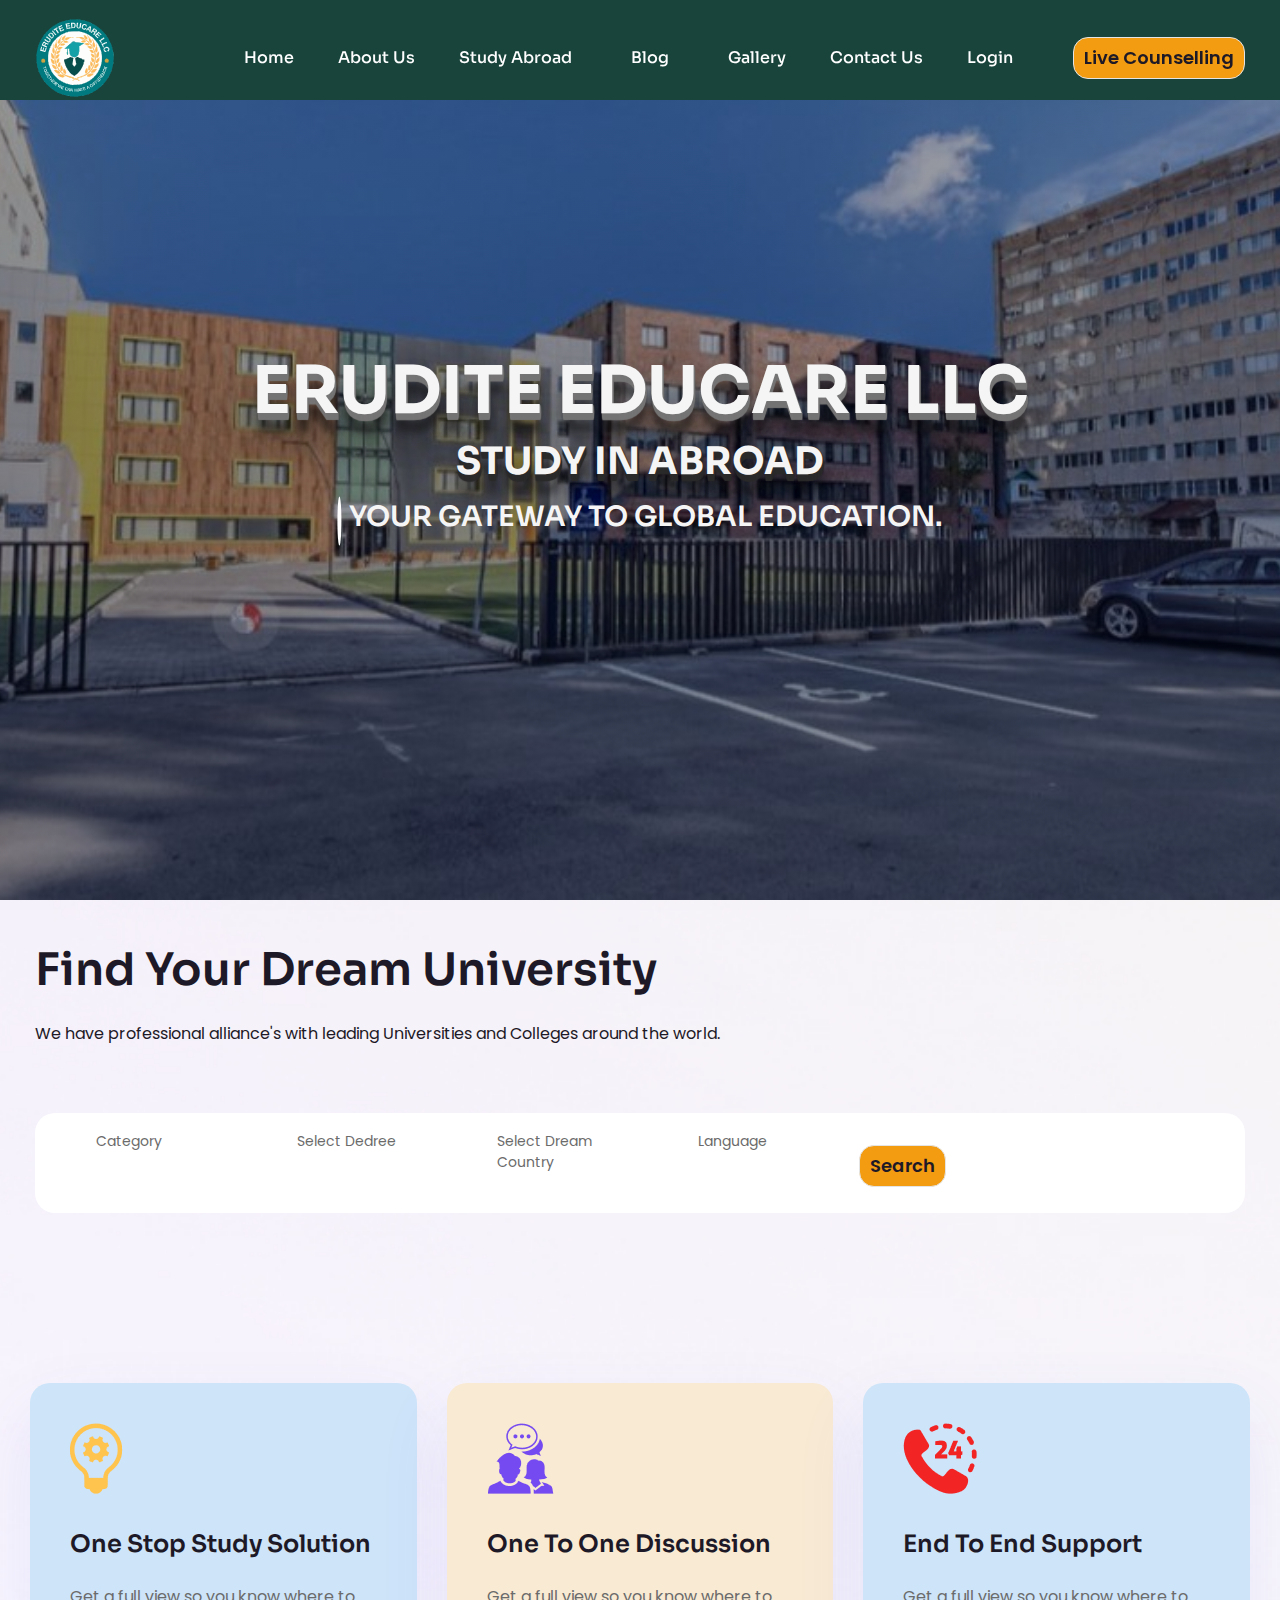
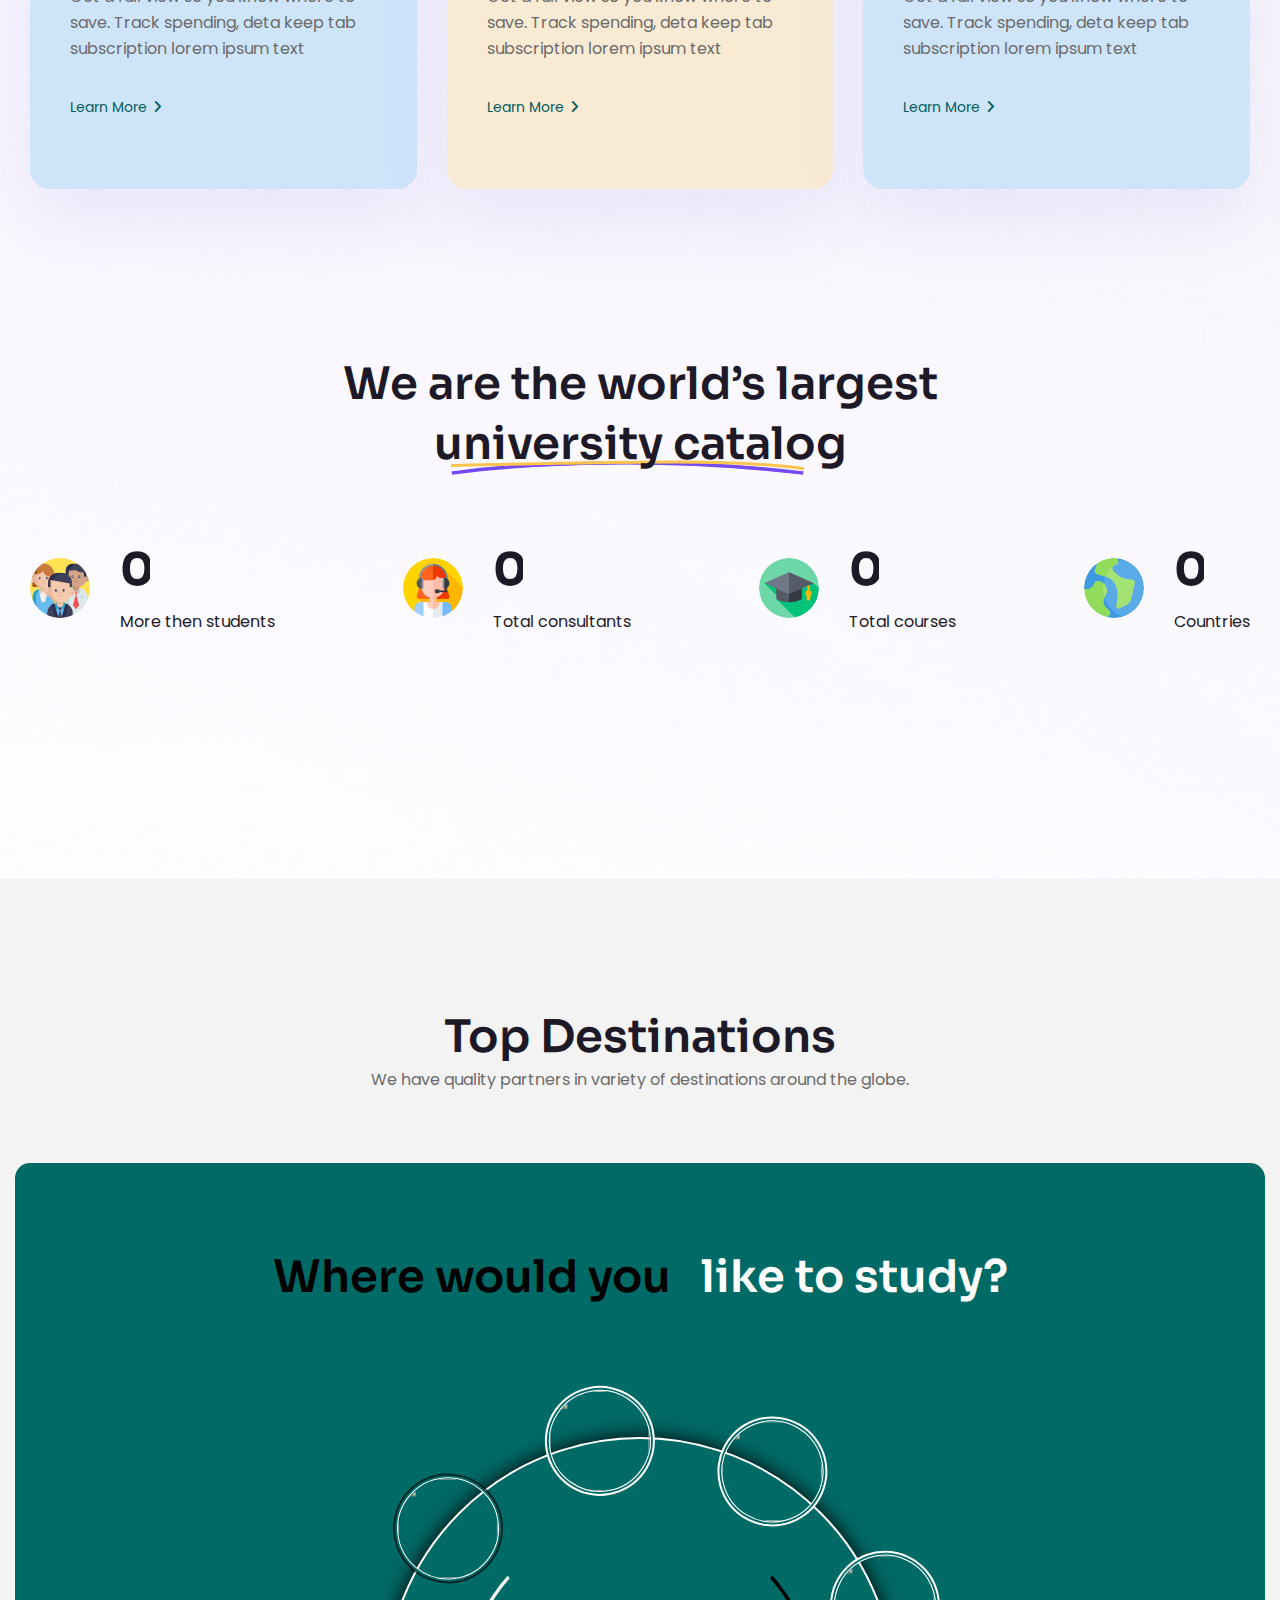
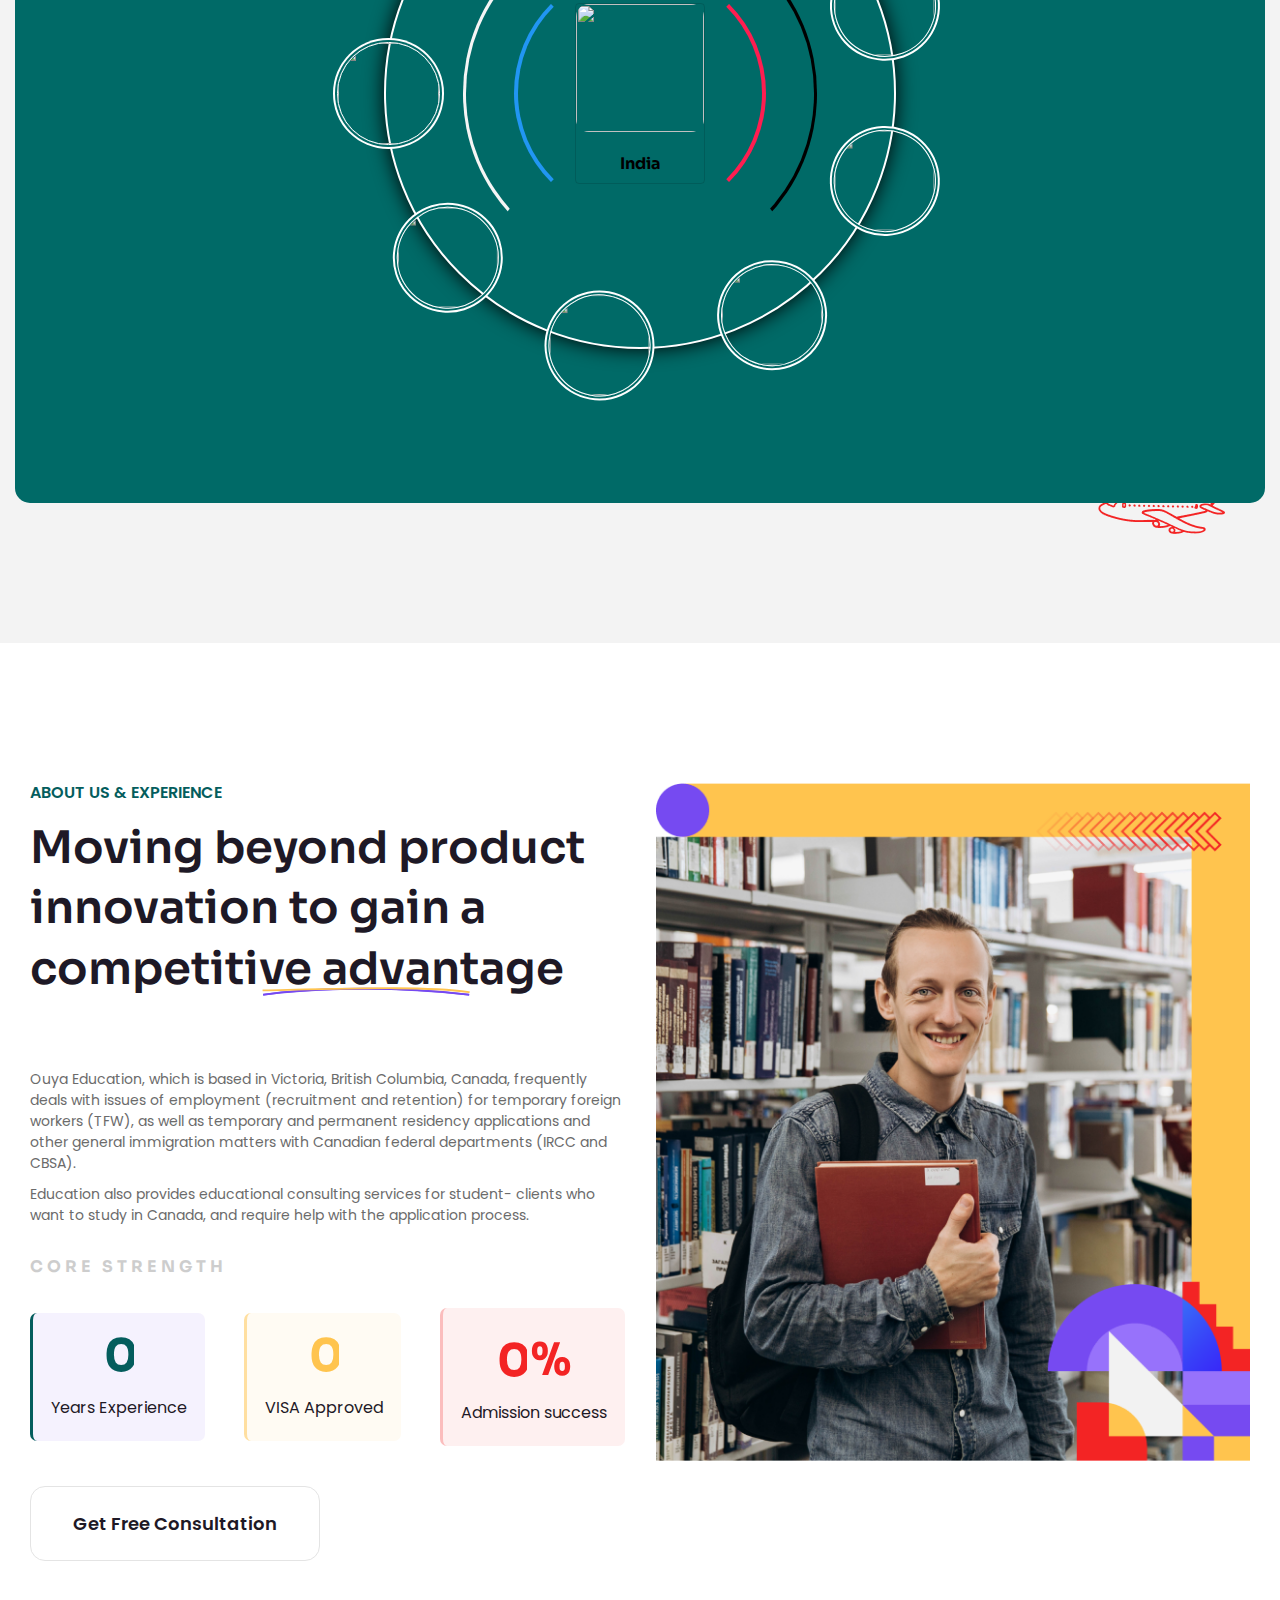
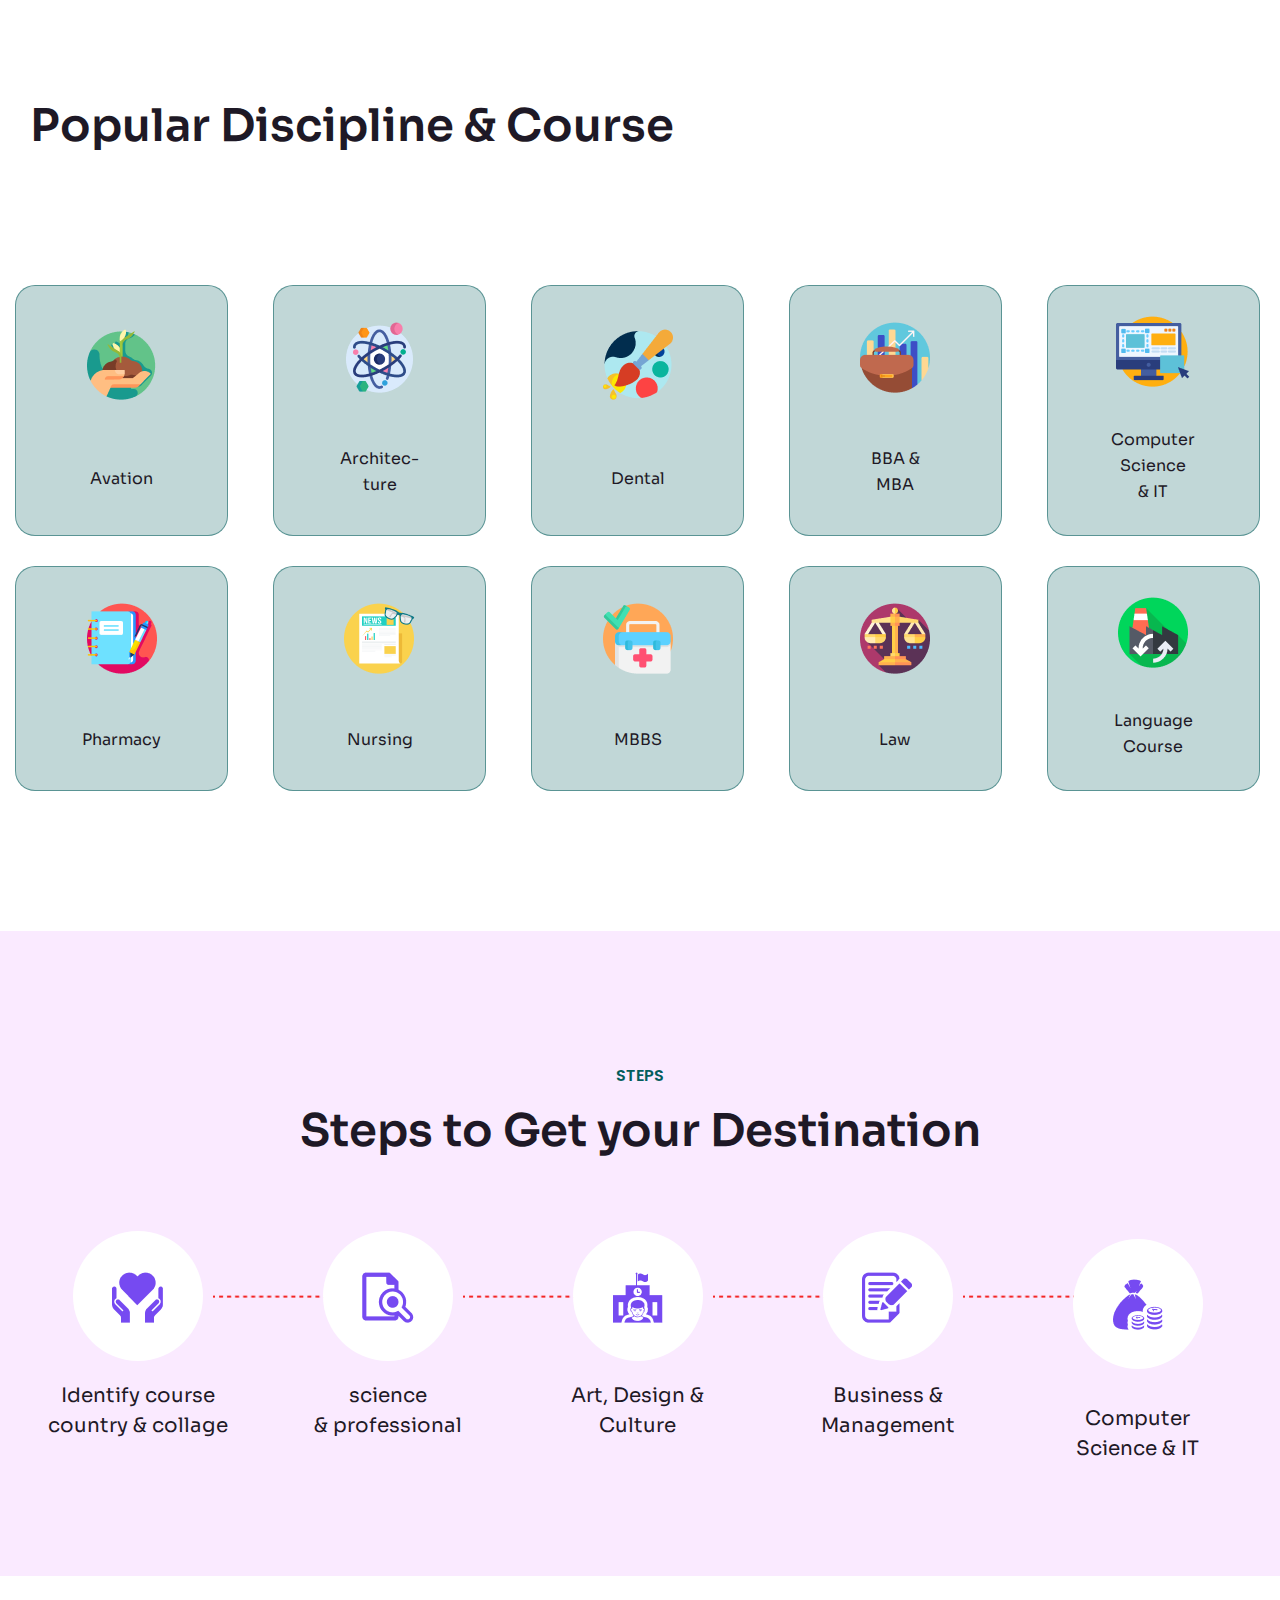
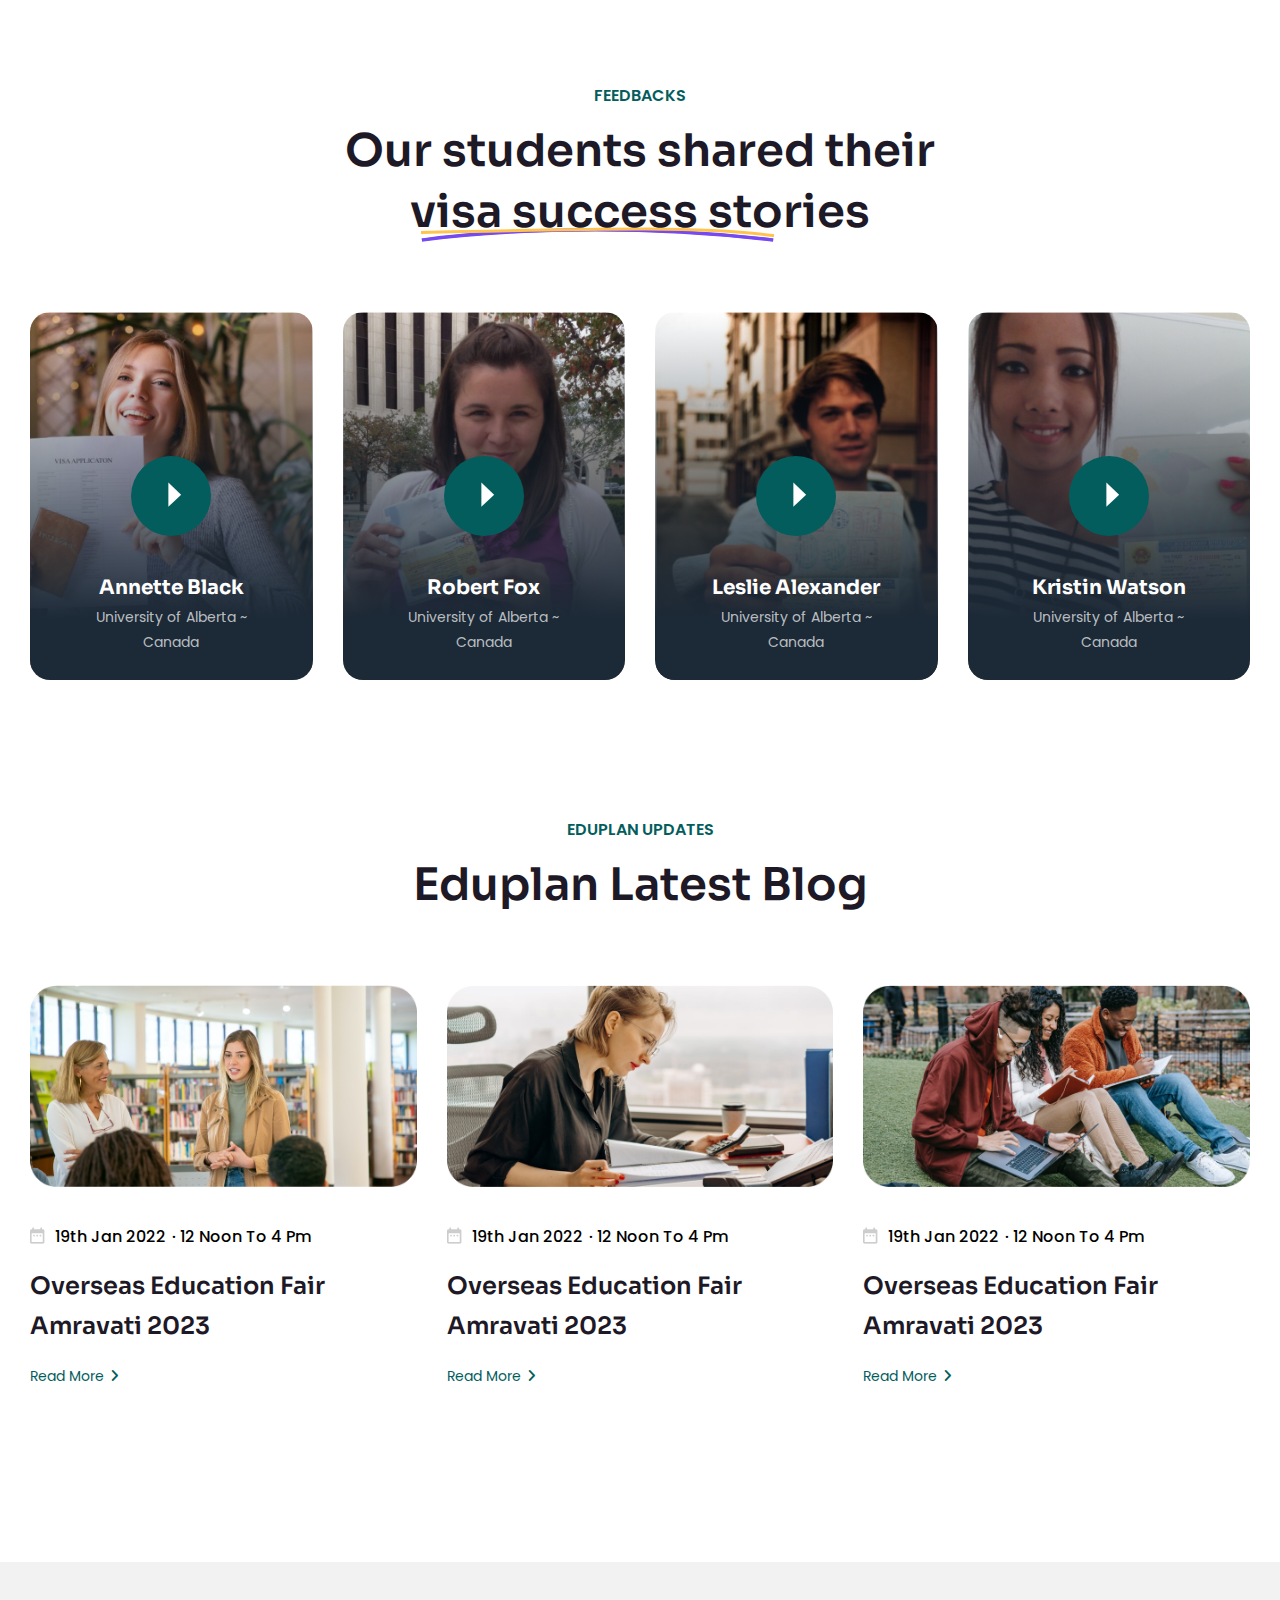
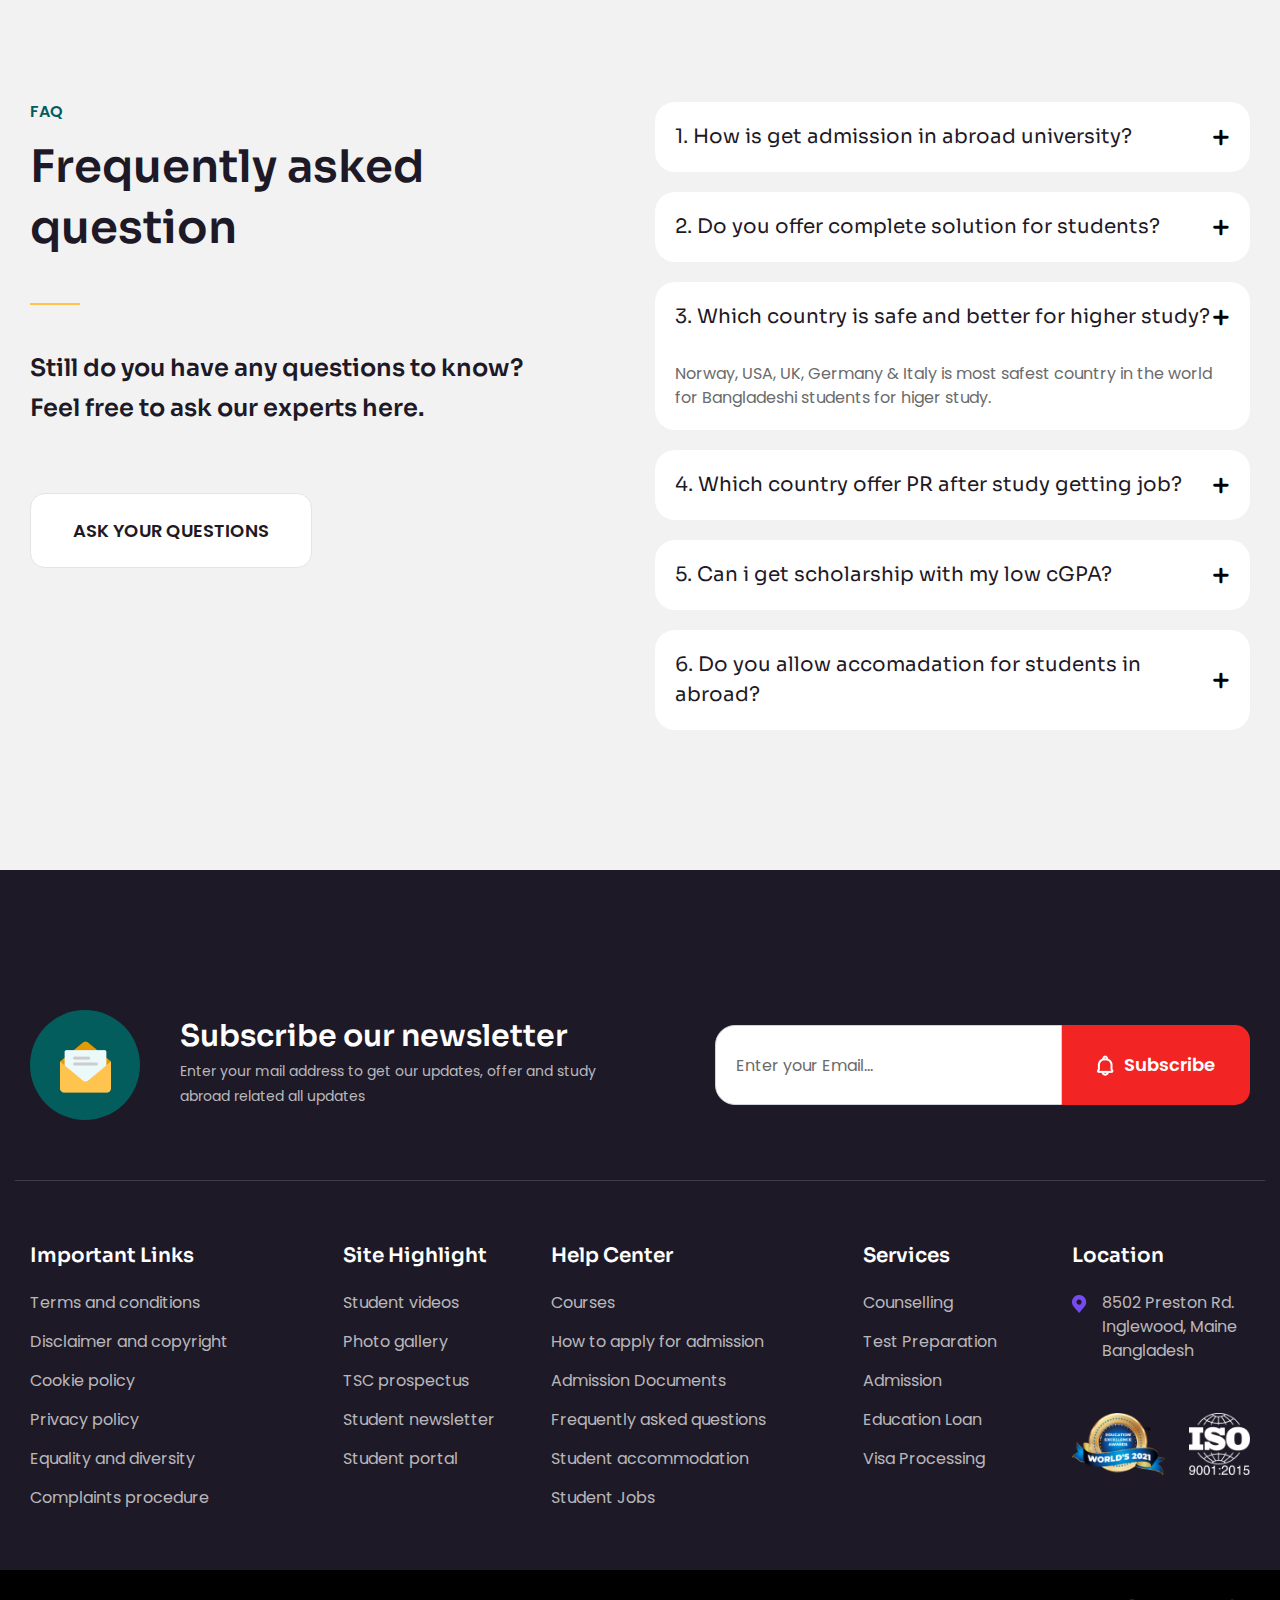
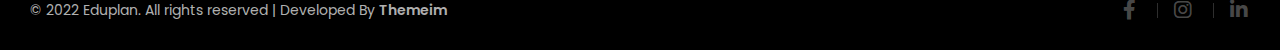
==== commit de83e38c: "Add .gitignore, update HTML structure, and enhance CSS styles for better layout and functionality" ====
--- a/Frontend/index.html
+++ b/Frontend/index.html
@@ -33,7 +33,7 @@
   <link rel="stylesheet" href="https://cdnjs.cloudflare.com/ajax/libs/magnific-popup.js/1.1.0/magnific-popup.min.css">
 </head>
 
-<!-- Developed by Shahadat Hossain -->
+<!-- Developed by Shashi Bhushan Kumar -->
 
 <body>
   <!-- preloader area start -->
@@ -112,7 +112,7 @@
                   <!-- <a href="#">Pages</a> -->
                   <ul class="sub-menu">
                     <li>
-                      <a href="services-details.html">Services Details</a>
+                      <a href="georgia.html">Georgia Page</a>
                     </li>
                     <li><a href="our-team.html">Team</a></li>
                     <li><a href="instructors.html">Instructors</a></li>
@@ -121,9 +121,6 @@
                     </li>
                     <li><a href="country-details.html">Country Details</a></li>
                     <li><a href="all-course.html">All Course</a></li>
-                    <li>
-                      <a href="all-course-widget.html">All Course with widget</a>
-                    </li>
                     <li><a href="course-details.html">Course Details</a></li>
                     <li><a href="apply-online.html">Apply Online</a></li>
                     <li><a href="shop-cart.html">Shop Cart</a></li>
@@ -1236,9 +1233,9 @@
             </div>
           </div>
         </div>
-        <div class="tab-content" style="display: flex; white-space: nowrap;">
+        <div class="tab-content" style="display: flex; white-space:wrap; flex-wrap: wrap; gap: 40px;">
           <div class="tab-pane fade show active" id="discipline">
-            <div class="destination-items-wrap" style="white-space: no;">
+            <div class="destination-items-wrap" style="display: flex; white-space:wrap; flex-wrap: wrap;"  >
               <div class="destination-single-item style-01">
                 <div class="thumbnail">
                   <img
--- a/Frontend/assets/css/style.css
+++ b/Frontend/assets/css/style.css
@@ -3656,21 +3656,22 @@
 }
 
 .destination-single-item {
-  /* background: rgba(176, 202, 238, 0.1); */
+  /* background: red; */
   background: #045d5d3f;
   border: 1px solid #045d5d8a;
   border-radius: 20px;
-  display: block;
+  display:grid;
   padding: 30px 25px;
   margin-bottom: 30px;
   margin-right: 5px;
-  width: calc(14.2857142857% - 63px);
-  /* width: calc(13.8% - 55px); */
+  width: calc(17.2857142857% - 3px);
+  /* width: calc(80% - 20px); */
   -webkit-transition: 0.3s all ease;
   transition: 0.3s all ease;
-  white-space: nowrap;
+  /* margin-left: 40px; */
   text-overflow: ellipsis;
   align-items: center;
+  cursor: pointer;
 }
 .destination-single-item:hover {
   background: #fff;
@@ -3683,6 +3684,7 @@
   border: 1px solid var(--main-color-one);
   /* background-color: #f39c12; */
   background: #fecc00;
+  cursor: pointer;
   -webkit-box-shadow: none;
   box-shadow: 0 0 20px 0px rgba(0,0,0.2);
 }
--- a/Frontend/assets/css/shashi.css
+++ b/Frontend/assets/css/shashi.css
@@ -607,4 +607,5 @@
     /* .contact-col{
         width: 85%;
     } */
-}+}
+
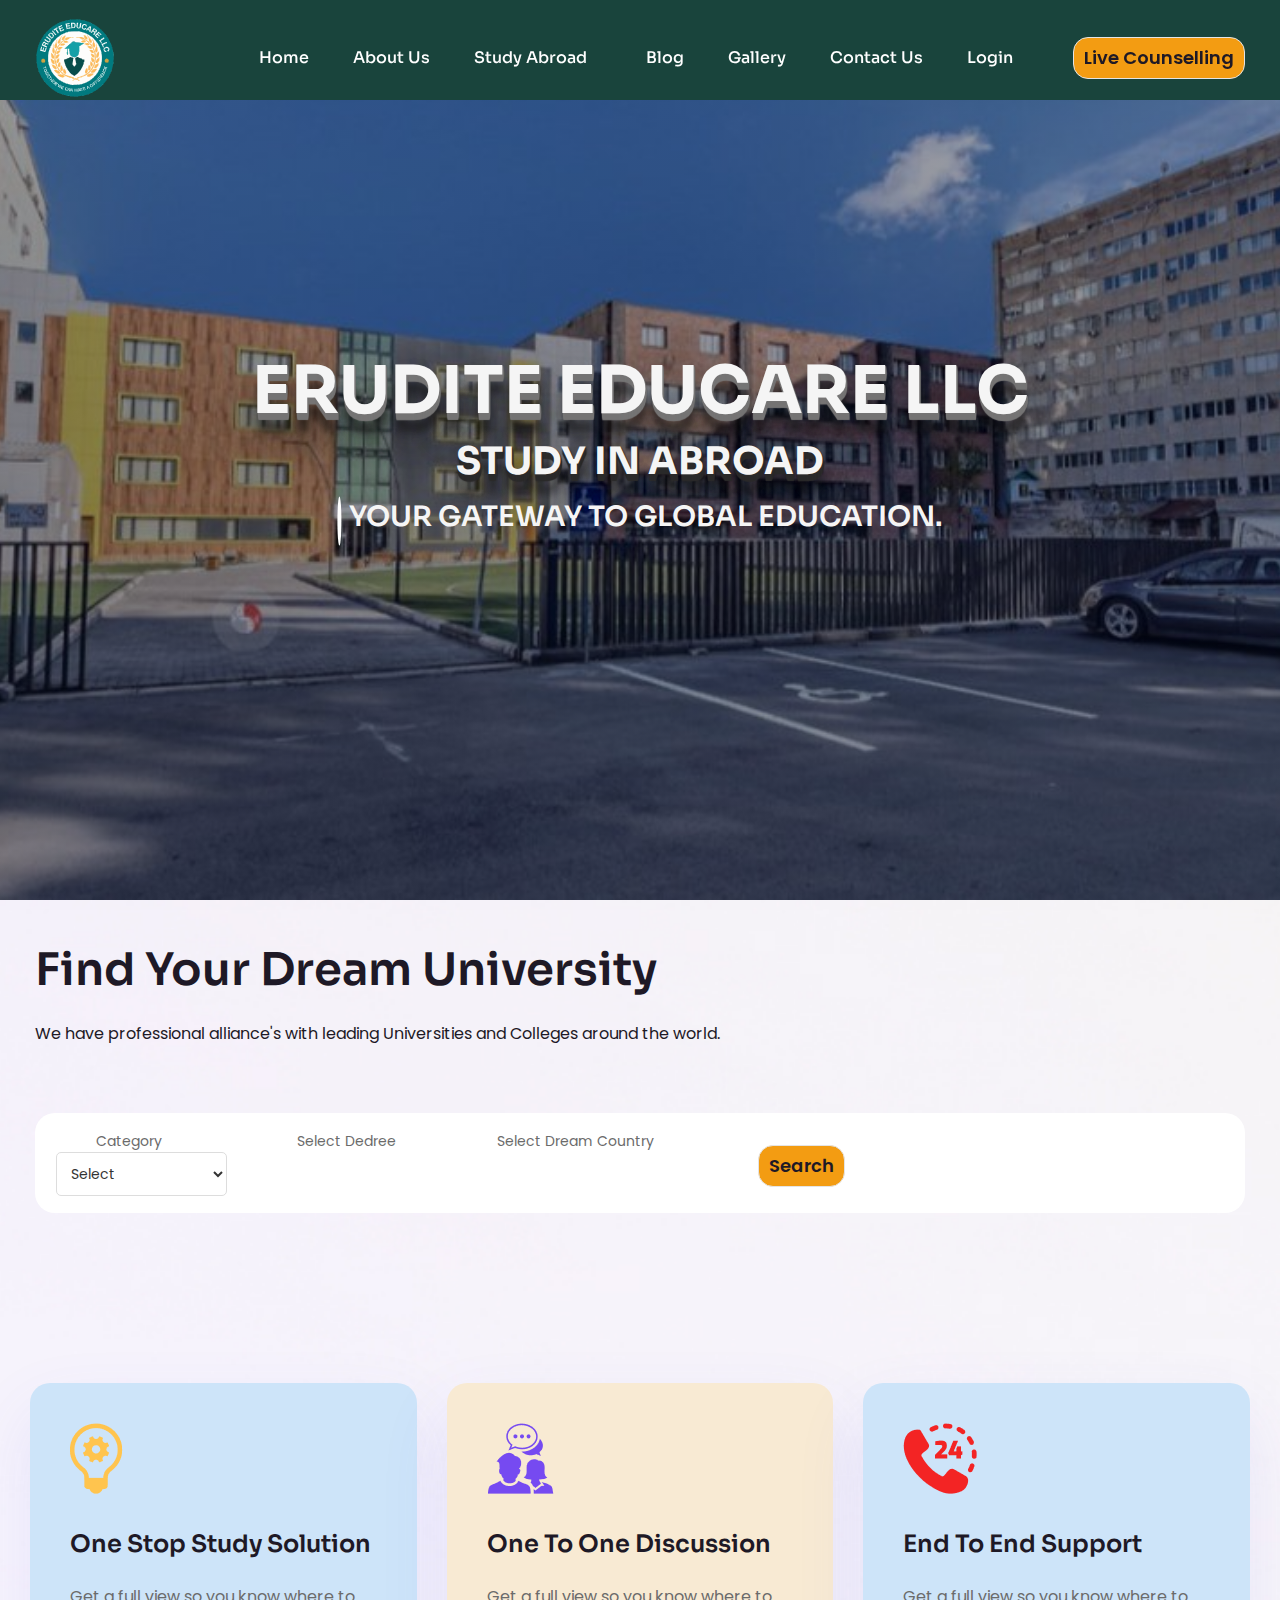
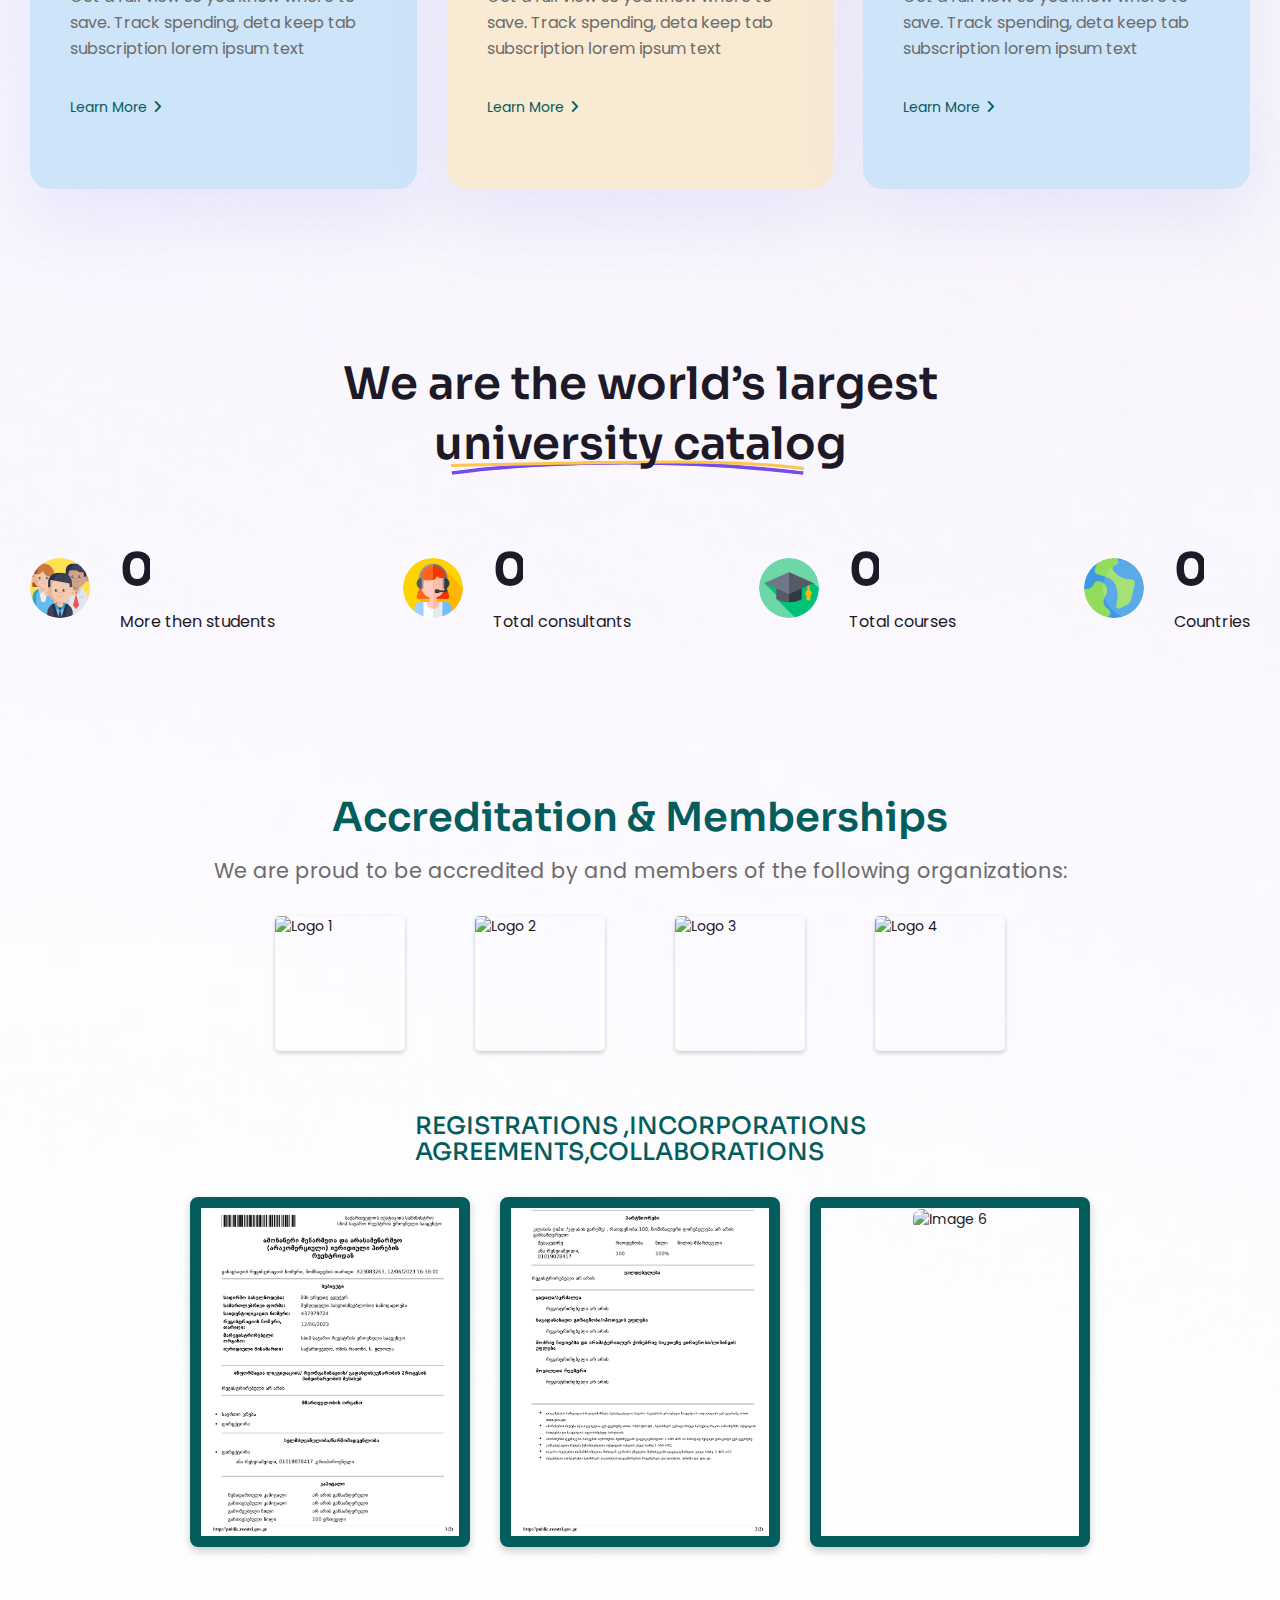
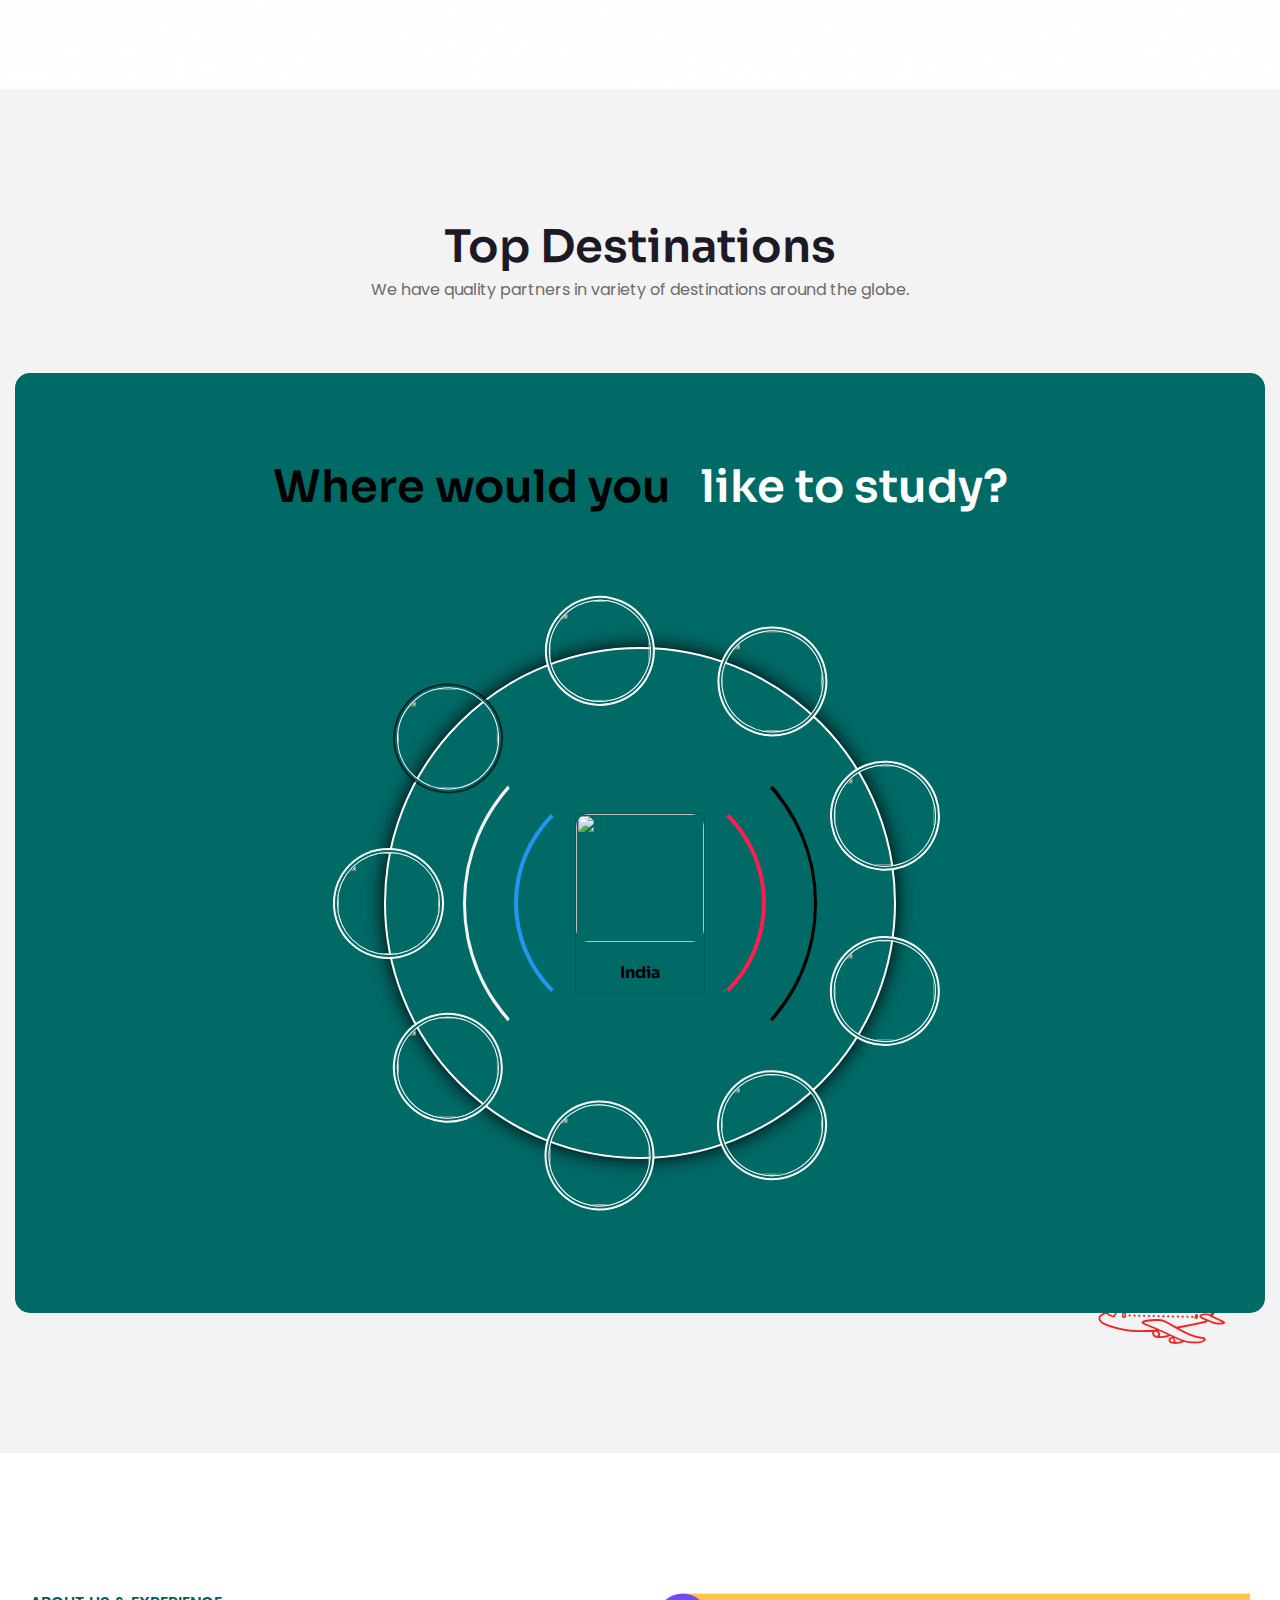
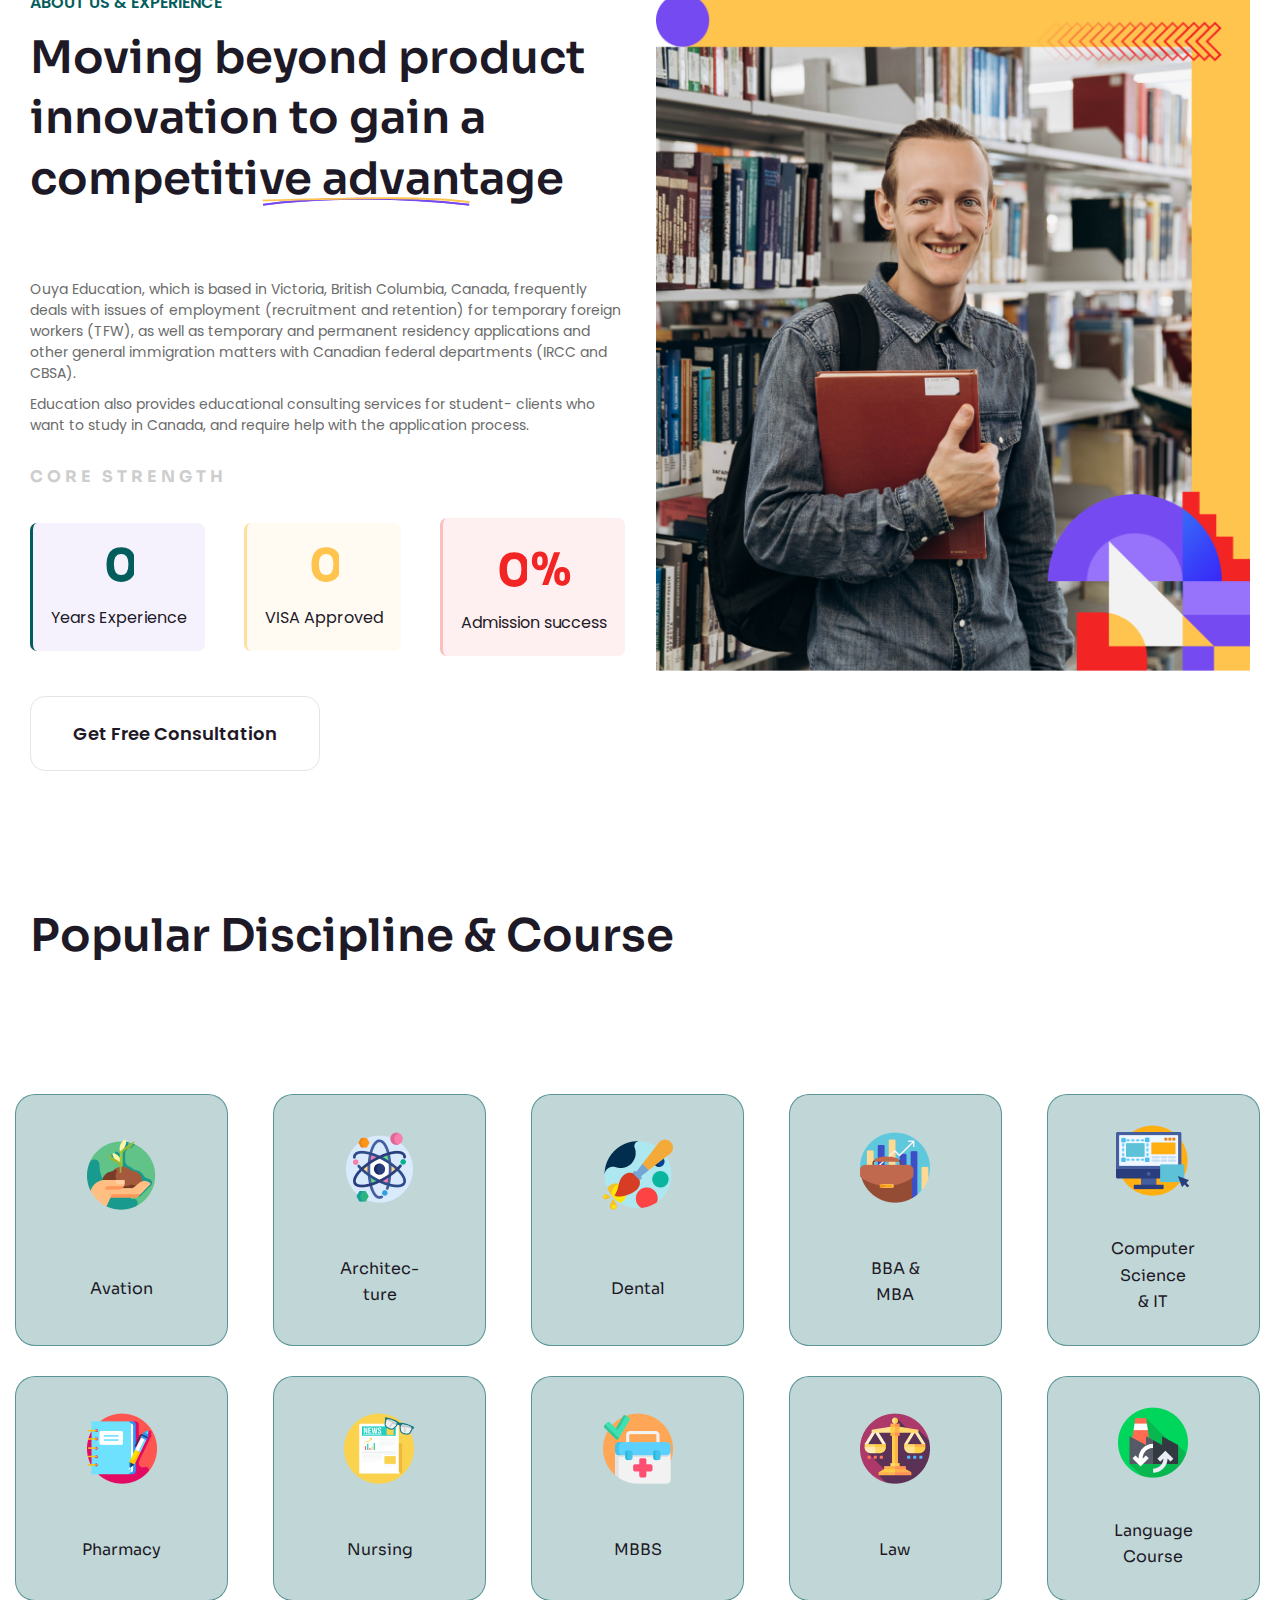
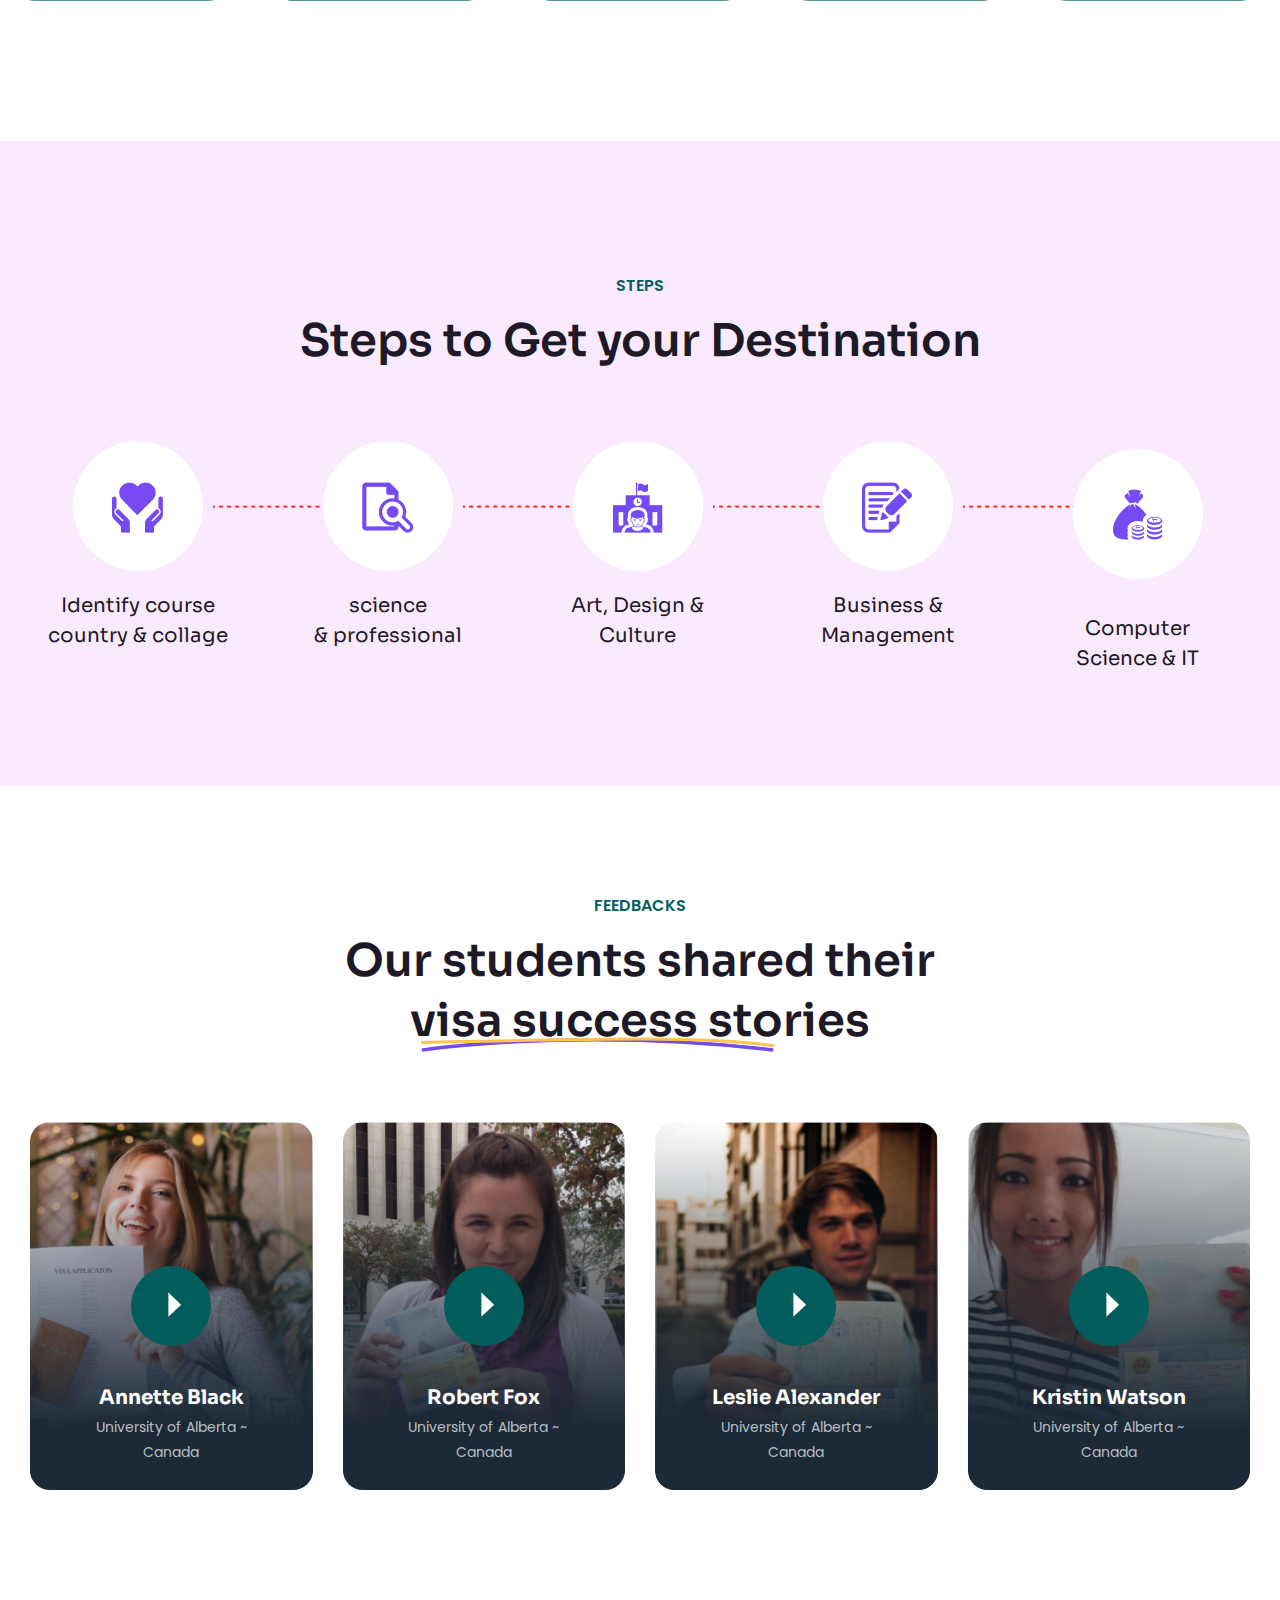
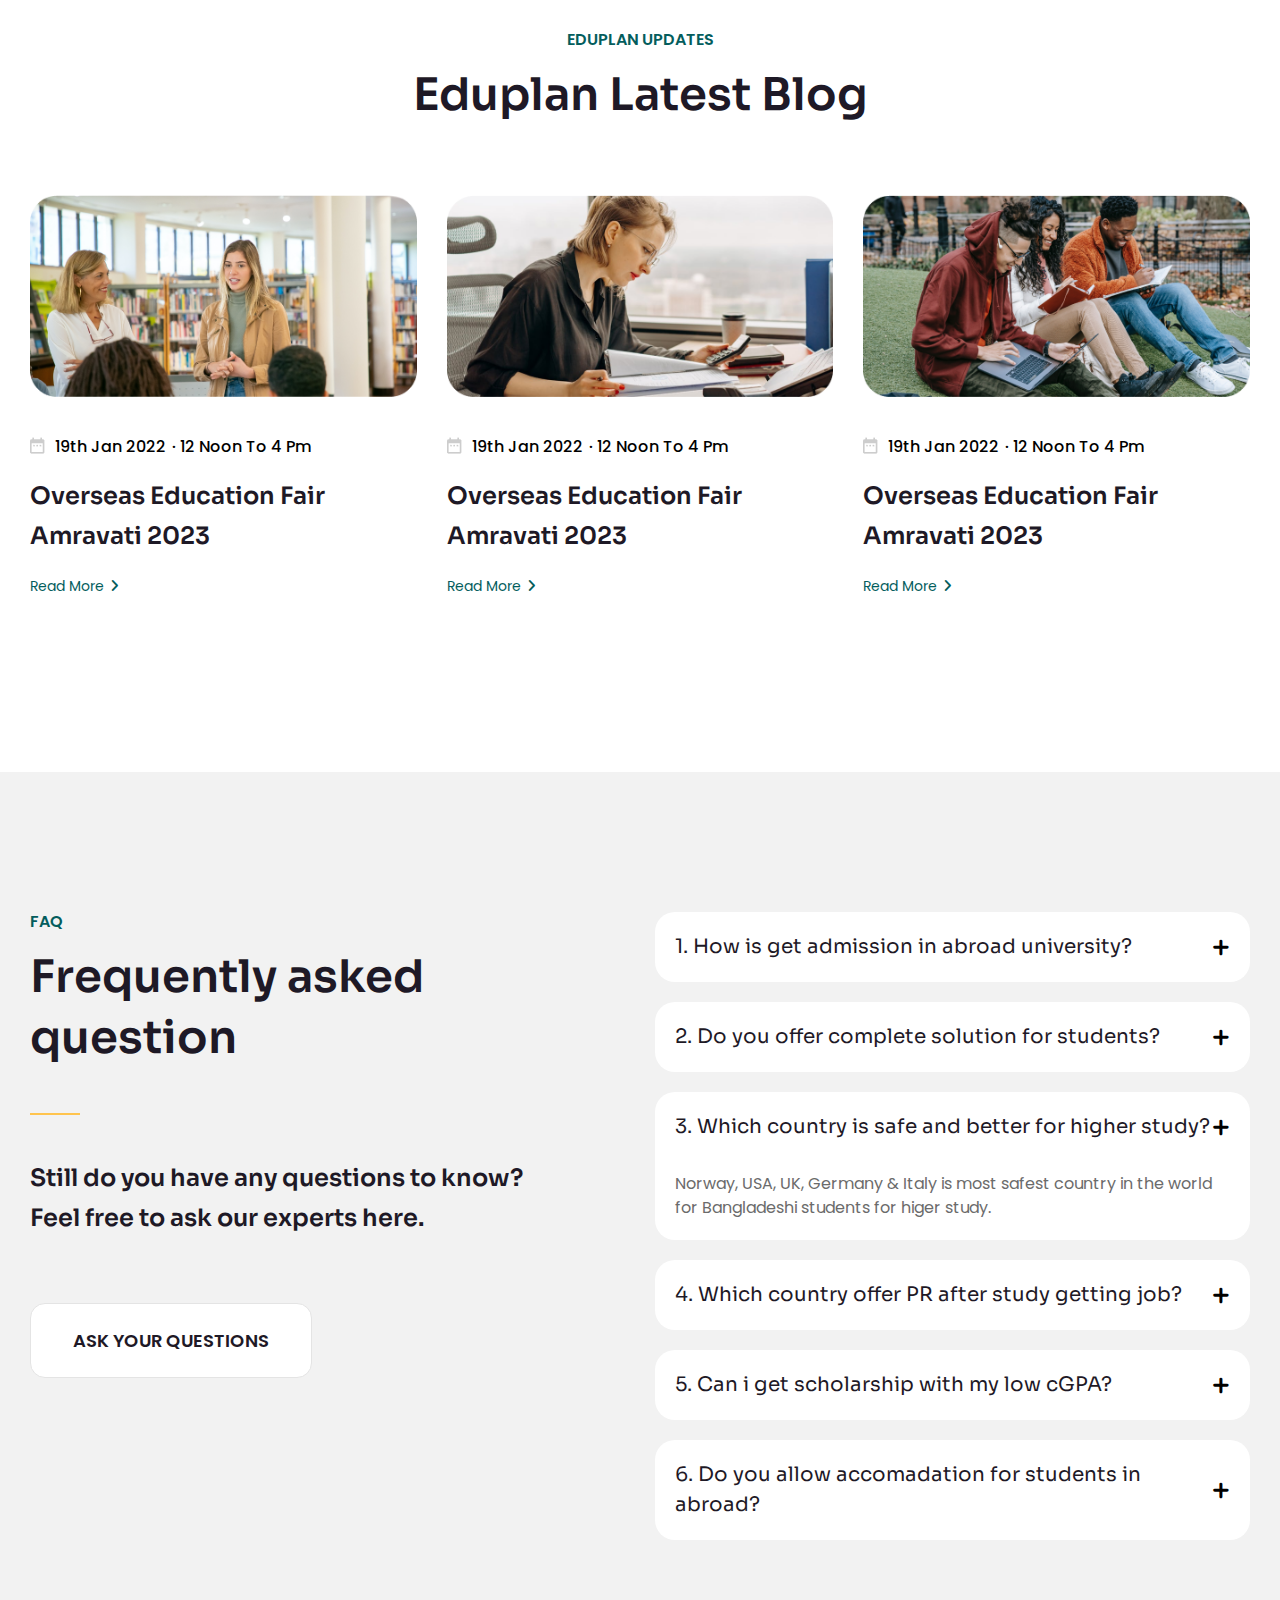
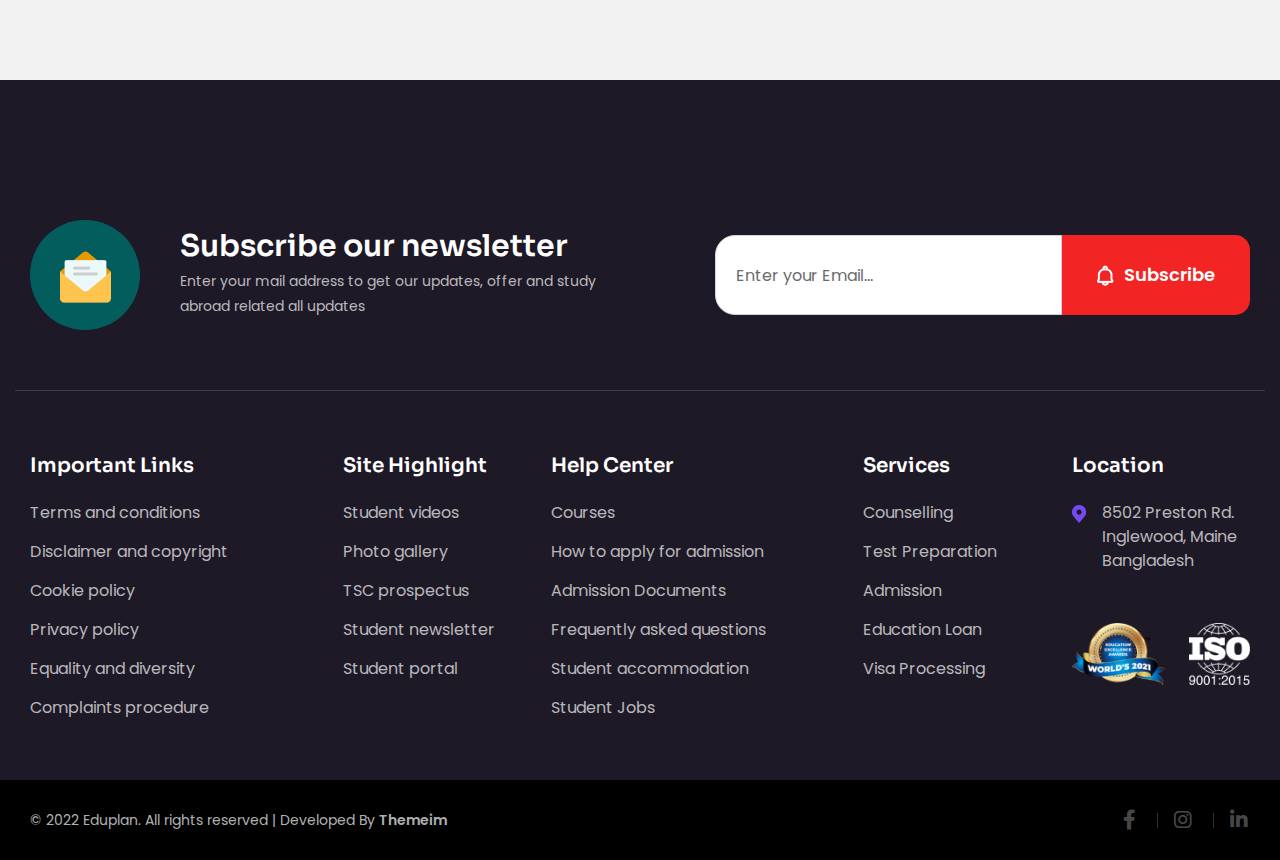
==== commit a193b77a: "Add gallery section to Georgia page with responsive design and styling improvements" ====
--- a/Frontend/index.html
+++ b/Frontend/index.html
@@ -80,14 +80,14 @@
             <div class="collapse navbar-collapse" id="themeim_main_menu">
               <ul class="navbar-nav">
                 <li class="menu-item-has-children current-menu-item">
-                  <li>
-                    <a href="index.html"
-                        style="color: #fff; transition: color 0.3s ease, text-decoration 0.3s ease, transform 0.4s ease;"
-                        onmouseover="this.style.color='#f39c12'; this.style.textDecoration='underline'; this.style.transform='scale(1.07)';"
-                        onmouseout="this.style.color='#fff'; this.style.textDecoration='none'; this.style.transform='scale(1)';">
-                        Home
-                      </a>
-                  </li>
+                <li>
+                  <a href="index.html"
+                    style="color: #fff; transition: color 0.3s ease, text-decoration 0.3s ease, transform 0.4s ease;"
+                    onmouseover="this.style.color='#f39c12'; this.style.textDecoration='underline'; this.style.transform='scale(1.07)';"
+                    onmouseout="this.style.color='#fff'; this.style.textDecoration='none'; this.style.transform='scale(1)';">
+                    Home
+                  </a>
+                </li>
                 </li>
 
                 <li>
@@ -114,7 +114,7 @@
                     <li>
                       <a href="georgia.html">Georgia Page</a>
                     </li>
-                    <li><a href="our-team.html">Team</a></li>
+                    <li><a href="our-team.html">India</a></li>
                     <li><a href="instructors.html">Instructors</a></li>
                     <li>
                       <a href="about-instructor.html">About Instructor</a>
@@ -130,22 +130,17 @@
                   </ul>
                 </li>
 
-                <li class="menu-item-has-children">
-                  <a href="#"
+                <li>
+                  <a href="blog.html"
                     style="color: #fff; transition: color 0.3s ease, text-decoration 0.3s ease, transform 0.4s ease;"
                     onmouseover="this.style.color='#f39c12'; this.style.textDecoration='underline'; this.style.transform='scale(1.07)';"
                     onmouseout="this.style.color='#fff'; this.style.textDecoration='none'; this.style.transform='scale(1)';">
                     Blog
                   </a>
-                  <ul class="sub-menu">
-                    <li><a href="blog.html">Blog</a></li>
-                    <li><a href="blog-classic.html">Blog Classic</a></li>
-                    <li><a href="blog-details.html">Blog Single</a></li>
-                  </ul>
                 </li>
 
                 <li>
-                  <a href="#"
+                  <a href="gallery.html"
                     style="color: #fff; transition: color 0.3s ease, text-decoration 0.3s ease, transform 0.4s ease;"
                     onmouseover="this.style.color='#f39c12'; this.style.textDecoration='underline'; this.style.transform='scale(1.07)';"
                     onmouseout="this.style.color='#fff'; this.style.textDecoration='none'; this.style.transform='scale(1)';">
@@ -306,7 +301,7 @@
         </div>
       </div>
 
-      
+
       <div class="sreach-bar">
         <div class="row">
           <div class="col-lg-12">
@@ -316,26 +311,27 @@
                   <div class="row">
                     <div class="col-sm-2 col-md-2 col-lg-2">
                       <span class="title">Category</span>
-                      <select name="" id="" style="display: none">
-                        <option disabled="" selected="" hidden="">
+                      <select name="" id=""
+                        style="width: 100%; padding: 10px; border-radius: 5px; border: 1px solid #ddd; background-color: #fff; font-size: 14px; color: #333; cursor: pointer; display: block;">
+                        <option disabled="" selected="" hidden="" style="color: #666;">
                           Select
                         </option>
-                        <option value="Canada">Medicine & Health</option>
-                        <option value="London">Hopitality & Sports</option>
-                        <option value="America">Engeneering & Technology</option>
-                        <option value="London">Computer Science & IT</option>
-                        <option value="London">Agriculture & Foresty</option>
-                        <option value="London">Art, Design & Culture</option>
-                        <option value="London">Business & Management</option>
-                        <option value="London">Education & Training</option>
-                        <option value="London">Law</option>
-                        <option value="London">Journalism & Media</option>
-                        <option value="London">Humanities</option>
-                        <option value="London">Social Science</option>
-                        <option value="London">Enviromental Studies</option>
+                        <option value="Canada" style="padding: 8px; font-size: 14px;">Medicine & Health</option>
+                        <option value="London" style="padding: 8px; font-size: 14px;">Hospitality&Sports</option>
+                        <option value="America" style="padding: 8px; font-size: 14px;">Engineering & Tech</option>
+                        <option value="London" style="padding: 8px; font-size: 14px;">Computer Science & IT</option>
+                        <option value="London" style="padding: 8px; font-size: 14px;">Agriculture & Forestry</option>
+                        <option value="London" style="padding: 8px; font-size: 14px;">Art, Design & Culture</option>
+                        <option value="London" style="padding: 8px; font-size: 14px;">Business & Manag</option>
+                        <option value="London" style="padding: 8px; font-size: 14px;">Education & Training</option>
+                        <option value="London" style="padding: 8px; font-size: 14px;">Law</option>
+                        <option value="London" style="padding: 8px; font-size: 14px;">Journalism & Media</option>
+                        <option value="London" style="padding: 8px; font-size: 14px;">Humanities</option>
+                        <option value="London" style="padding: 8px; font-size: 14px;">Social Science</option>
+                        <option value="London" style="padding: 8px; font-size: 14px;">Environmental Studies</option>
                       </select>
                     </div>
-  
+
                     <div class="col-sm-2 col-md-2 col-lg-2">
                       <span class="title">Select Dedree</span>
                       <select name="" id="" style="display: none">
@@ -348,24 +344,18 @@
                         <option value="London">Others</option>
                       </select>
                     </div>
-  
+
                     <div class="col-sm-2 col-md-2 col-lg-2">
-                      <span class="title">Select Dream Country</span>
+                      <span class="title" style="white-space: nowrap;">Select Dream Country</span>
                       <select name="" id="" style="display: none">
                         <option disabled="" selected="" hidden="">
                           Select
                         </option>
-                        <option value="Canada">Gerogia</option>
-                        <option value="America">Russia</option>
-                        <option value="London">India</option>
-                        <option value="London">Nepal</option>
-                        <option value="London">China</option>
-                        <option value="London">BHutan</option>
-                        <option value="London">USA</option>
-                        <option value="London">Others</option>
+                        <option value="Canada">English</option>
+
                       </select>
                     </div>
-  
+
                     <!-- <div class="col-sm-2 col-md-2 col-lg-2">
                       <span class="title">Level</span>
                       <select name="" id="" style="display: none">
@@ -377,8 +367,8 @@
                         <option value="London">Advance</option>
                       </select>
                     </div> -->
-  
-                    <div class="col-sm-2 col-md-2 col-lg-1">
+
+                    <!-- <div class="col-sm-2 col-md-2 col-lg-1">
                       <span class="title">Language</span>
                       <select name="" id="" style="display: none">
                         <option disabled="" selected="" hidden="">
@@ -392,22 +382,22 @@
                         <option value="London">Bangla</option>
                         <option value="Canada">Others</option>
                       </select>
-                    </div>
-  
+                    </div> -->
+
                     <div class="offset-lg-1 col-sm-2 col-md-2 col-lg-2">
                       <!-- <div class="btn-wrap">
                         <button type="submit" class="btn-common btn-active">
                           filter
                         </button>
                       </div> -->
-                      <div class="btn-wrap" style="margin-right: 10rem; margin-top: 2rem;" >
+                      <div class="btn-wrap" style="margin-right: 10rem; margin-top: 2rem;">
                         <a href="#" class="btn-common nav-btn"
                           style="padding: 20px 10px; transition: all 0.3s ease; background-color: #f39c12;"
                           onmouseou="this.style.backgroundColor='orange'; this.style.border='1px solid white';"
                           onmouseovert="this.style.backgroundColor=''; this.style.border='';">
                           Search
                         </a>
-        
+
                       </div>
                     </div>
                   </div>
@@ -421,7 +411,7 @@
     <!--~~~~~~~~~~~~~~~~~~~~~~~~~~~~~~~~~~~~~~~
             Banner Area End Here
         ~~~~~~~~~~~~~~~~~~~~~~~~~~~~~~~~~~~~~~~~-->
-   
+
     <!--~~~~~~~~~~~~~~~~~~~~~~~~~~~~~~~~~~~~~~~
             Features Area Start Here
         ~~~~~~~~~~~~~~~~~~~~~~~~~~~~~~~~~~~~~~~~-->
@@ -430,7 +420,7 @@
       <div class="container custom-container-01">
         <div class="row">
           <div class="col-lg-4 col-md-6">
-            <div class="icon-box-item"  style="background-color: #cde4f9;">
+            <div class="icon-box-item" style="background-color: #cde4f9;">
               <div class="icon">
                 <img src="assets/img/icon/idea.png" alt="" />
               </div>
@@ -448,7 +438,7 @@
             </div>
           </div>
           <div class="col-lg-4 col-md-6">
-            <div class="icon-box-item"  style="background-color: #f8ead3;">
+            <div class="icon-box-item" style="background-color: #f8ead3;">
               <div class="icon">
                 <img src="assets/img/icon/coversation.png" alt="" />
               </div>
@@ -466,7 +456,7 @@
             </div>
           </div>
           <div class="col-lg-4 col-md-6">
-            <div class="icon-box-item"  style="background-color: #cde4f9;">
+            <div class="icon-box-item" style="background-color: #cde4f9;">
               <div class="icon">
                 <img src="assets/img/icon/emergency.png" alt="" />
               </div>
@@ -489,123 +479,378 @@
     <!--~~~~~~~~~~~~~~~~~~~~~~~~~~~~~~~~~~~~~~~
             Feedback Area End Here
         ~~~~~~~~~~~~~~~~~~~~~~~~~~~~~~~~~~~~~~~~-->
-        <section>
-          <!-- counter area start here -->
-          <section class="counter-area-wrapper">
-           <div class="counter-section-area">
-            <div class="theme-section-title desktop-center text-center">
-              <h4 class="title">
-                We are the world’s largest <br />
-                university catalog
-                <svg class="title-shape" width="355" height="15" viewBox="0 0 355 15" fill="none"
-                  xmlns="http://www.w3.org/2000/svg">
-                  <path class="path" d="M351.66 12.6362C187.865 -6.32755 49.6478 6.37132 3.41142 12.6362"
-                    stroke="#764AF1" stroke-width="3" stroke-linecap="square" />
-                  <path class="path" d="M351.66 13C187.865 -5.96378 49.6478 6.73509 3.41142 13" stroke="#764AF1"
-                    stroke-width="3" stroke-linecap="square" />
-                  <path class="path" d="M2.5 5.5C168.5 2.0001 280.5 -1.49994 352.5 8.49985" stroke="#FFC44E"
-                    stroke-width="3" stroke-linecap="square" />
-                </svg>
-              </h4>
-            </div>
-             <div class="container custom-container-01">
-             
-               <div class="row">
-                 <div class="col-lg-12">
-                   <div class="counter-section-inner style-01">
-                     <div class="single-counterup">
-                       <div class="image-wrap">
-                         <img
-                           src="assets/img/sections/client/people-group.png"
-                           alt=""
-                         />
-                       </div>
-                       <div class="content-wrap">
-                         <div class="odo-area">
-                           <h3
-                             class="odometer odo-title"
-                             data-odometer-final="458712"
-                           >
-                             0
-                           </h3>
-                         </div>
-                         <div class="content">
-                           <h6 class="subtitle">More then students</h6>
-                         </div>
-                       </div>
-                     </div>
-                     <div class="single-counterup">
-                       <div class="image-wrap">
-                         <img
-                           src="assets/img/sections/client/customer-care.png"
-                           alt=""
-                         />
-                       </div>
-                       <div class="content-wrap">
-                         <div class="odo-area">
-                           <h3
-                             class="odometer odo-title"
-                             data-odometer-final="211"
-                           >
-                             0
-                           </h3>
-                         </div>
-                         <div class="content">
-                           <h6 class="subtitle">Total consultants</h6>
-                         </div>
-                       </div>
-                     </div>
-                     <div class="single-counterup">
-                       <div class="image-wrap">
-                         <img
-                           src="assets/img/sections/client/graduation.png"
-                           alt=""
-                         />
-                       </div>
-                       <div class="content-wrap">
-                         <div class="odo-area">
-                           <h3
-                             class="odometer odo-title"
-                             data-odometer-final="425"
-                           >
-                             0
-                           </h3>
-                         </div>
-                         <div class="content">
-                           <h6 class="subtitle">Total courses</h6>
-                         </div>
-                       </div>
-                     </div>
-                     <div class="single-counterup">
-                       <div class="image-wrap">
-                         <img
-                           src="assets/img/sections/client/world.png"
-                           alt=""
-                         />
-                       </div>
-                       <div class="content-wrap">
-                         <div class="odo-area">
-                           <h3
-                             class="odometer odo-title"
-                             data-odometer-final="32"
-                           >
-                             0
-                           </h3>
-                         </div>
-                         <div class="content">
-                           <h6 class="subtitle">Countries</h6>
-                         </div>
-                       </div>
-                     </div>
-                   </div>
-                 </div>
-               </div>
-             </div>
-           </div>
-         </section>
-         <!-- counter area end here -->
-        </section>
- 
+    <section>
+      <!-- counter area start here -->
+      <section class="counter-area-wrapper">
+        <div class="counter-section-area">
+          <div class="theme-section-title desktop-center text-center">
+            <h4 class="title">
+              We are the world’s largest <br />
+              university catalog
+              <svg class="title-shape" width="355" height="15" viewBox="0 0 355 15" fill="none"
+                xmlns="http://www.w3.org/2000/svg">
+                <path class="path" d="M351.66 12.6362C187.865 -6.32755 49.6478 6.37132 3.41142 12.6362" stroke="#764AF1"
+                  stroke-width="3" stroke-linecap="square" />
+                <path class="path" d="M351.66 13C187.865 -5.96378 49.6478 6.73509 3.41142 13" stroke="#764AF1"
+                  stroke-width="3" stroke-linecap="square" />
+                <path class="path" d="M2.5 5.5C168.5 2.0001 280.5 -1.49994 352.5 8.49985" stroke="#FFC44E"
+                  stroke-width="3" stroke-linecap="square" />
+              </svg>
+            </h4>
+          </div>
+          <div class="container custom-container-01">
+
+            <div class="row">
+              <div class="col-lg-12">
+                <div class="counter-section-inner style-01">
+                  <div class="single-counterup">
+                    <div class="image-wrap">
+                      <img src="assets/img/sections/client/people-group.png" alt="" />
+                    </div>
+                    <div class="content-wrap">
+                      <div class="odo-area">
+                        <h3 class="odometer odo-title" data-odometer-final="458712">
+                          0
+                        </h3>
+                      </div>
+                      <div class="content">
+                        <h6 class="subtitle">More then students</h6>
+                      </div>
+                    </div>
+                  </div>
+                  <div class="single-counterup">
+                    <div class="image-wrap">
+                      <img src="assets/img/sections/client/customer-care.png" alt="" />
+                    </div>
+                    <div class="content-wrap">
+                      <div class="odo-area">
+                        <h3 class="odometer odo-title" data-odometer-final="211">
+                          0
+                        </h3>
+                      </div>
+                      <div class="content">
+                        <h6 class="subtitle">Total consultants</h6>
+                      </div>
+                    </div>
+                  </div>
+                  <div class="single-counterup">
+                    <div class="image-wrap">
+                      <img src="assets/img/sections/client/graduation.png" alt="" />
+                    </div>
+                    <div class="content-wrap">
+                      <div class="odo-area">
+                        <h3 class="odometer odo-title" data-odometer-final="425">
+                          0
+                        </h3>
+                      </div>
+                      <div class="content">
+                        <h6 class="subtitle">Total courses</h6>
+                      </div>
+                    </div>
+                  </div>
+                  <div class="single-counterup">
+                    <div class="image-wrap">
+                      <img src="assets/img/sections/client/world.png" alt="" />
+                    </div>
+                    <div class="content-wrap">
+                      <div class="odo-area">
+                        <h3 class="odometer odo-title" data-odometer-final="32">
+                          0
+                        </h3>
+                      </div>
+                      <div class="content">
+                        <h6 class="subtitle">Countries</h6>
+                      </div>
+                    </div>
+                  </div>
+                </div>
+              </div>
+            </div>
+          </div>
+        </div>
+      </section>
+      <!-- counter area end here -->
+    </section>
+
+
+
+
+
+
+    <!-- Accreditation & Memberships Section -->
+
+
+    <section class="accreditation-memberships">
+      <h2>Accreditation & Memberships</h2>
+      <p class="description">We are proud to be accredited by and members of the following organizations:</p>
+      <div class="logos">
+        <img src="https://tse1.mm.bing.net/th?id=OIP.caHArO3s2v1Wev60-H0WrgHaHa&pid=Api&P=0&h=180" alt="Logo 1">
+        <img src="https://tse3.mm.bing.net/th?id=OIP.1Zcr5Aah2v-uIMkbiKuJjAAAAA&pid=Api&P=0&h=180" alt="Logo 2">
+        <img src="https://icef-api-production.s3.eu-central-1.amazonaws.com/ias_material/0016M00002d5M0sQAE_badge.png"
+          alt="Logo 3">
+        <img src="https://vsourceadmissions.com/img/ets.jpeg" alt="Logo 4">
+      </div>
+
+      <style>
+        .accreditation-memberships {
+          padding: 20px;
+        }
+
+        .accreditation-memberships h2 {
+          display: flex;
+          align-items: center;
+          justify-content: center;
+          font-size: 2.5rem;
+          font-weight: 600;
+          color: #045D5D;
+        }
+
+        .accreditation-memberships p {
+          font-size: 1.3rem;
+        }
+
+        .description {
+          text-align: center;
+          margin-bottom: 20px;
+        }
+
+        .logos {
+          display: flex;
+          flex-wrap: wrap;
+          justify-content: space-around;
+          max-width: 800px;
+          margin: auto;
+        }
+
+        .logos img {
+          width: 130px;
+          height: 135px;
+          margin: 10px;
+          border-radius: 5px;
+          box-shadow: 0 2px 4px 0 rgb(0 0 0 / 20%);
+          transition: transform 0.3s ease;
+        }
+
+        .logos img:Hover {
+          transform: scale(1.1);
+        }
+
+        @media(max-width:900px) {
+          .accreditation-memberships h2 {
+            display: flex;
+            align-items: center;
+            justify-content: center;
+            font-size: 2rem;
+            font-weight: 600;
+            color: #045D5D;
+          }
+
+          .accreditation-memberships p {
+            font-size: 1rem;
+          }
+        }
+      </style>
+    </section>
+
+
+    <!-- ---------------gallery------------------->
+
+    <section class="Gallery">
+      <h1>REGISTRATIONS ,INCORPORATIONS
+        <br>
+        AGREEMENTS,COLLABORATIONS
+        
+        </h1>
+      <div class="gallery-container">
+        <!-- Gallery Items -->
+      
+        <div class="gallery-item">
+          <img src="../Frontend/assets/img/credential-1.png" alt="Image 5">
+        </div>
+        <div class="gallery-item">
+          <img src="../Frontend/assets/img/credential-2.png" alt="Image 5">
+        </div>
+        <div class="gallery-item">
+          <img src="https://tse4.mm.bing.net/th?id=OIP.sdNh7m6TC2tl2ubyRZPhBwHaE8&pid=Api&P=0&h=180" alt="Image 6">
+        </div>
+      </div>
+
+      <!-- Fullscreen Image View -->
+      <div class="fullscreen-view" id="fullscreenView">
+        <button class="close-btn" onclick="closeFullscreen()">×</button>
+        <img id="fullscreenImage" src="" alt="Fullscreen Image">
+      </div>
+
+
+      <style>
+        .Gallery {
+          padding: 2rem 2rem;
+        }
+
+        .Gallery h1 {
+          font-weight: 500;
+          font-size: 1.5rem;
+          text-transform: uppercase;
+          margin-bottom: 2rem;
+          color: #045D5D;
+          display: flex;
+          align-items: center;
+          justify-content: center;
+        }
+
+        .gallery-container {
+          display: flex;
+          flex-wrap: wrap;
+          justify-content: center;
+          gap: 30px;
+          /* padding: 20px; */
+        }
+
+        .gallery-item {
+          position: relative;
+          width: 280px;
+          height: 350px;
+          overflow: hidden;
+          border-radius: 8px;
+          box-shadow: 0 4px 8px rgba(0, 0, 0, 0.2);
+          cursor: pointer;
+          transition: transform 0.4s ease-in-out, box-shadow 0.4s ease-in-out;
+          border: 0.7rem solid #045D5D;
+        }
+
+        .gallery-item img {
+          width: 100%;
+          height: 100%;
+          object-fit: cover;
+          transition: transform 0.4s ease-in-out;
+          border-radius: 8px;
+        }
+
+        .gallery-item:hover {
+          transform: scale(1);
+          /* box-shadow: 0 8px 16px rgba(0, 0, 0, 0.3); */
+          box-shadow: 0 0 15px 0px rgba(0, 0, 0.2);
+        }
+
+        .gallery-item:hover img {
+          transform: scale(1.1);
+        }
+
+        /* Fullscreen view */
+        .fullscreen-view {
+          position: fixed;
+          top: 0;
+          left: 0;
+          width: 100%;
+          height: 100%;
+          background-color: rgba(0, 0, 0, 0.8);
+          display: none;
+          justify-content: center;
+          align-items: center;
+          z-index: 1000;
+          padding: 20px;
+        }
+
+        .fullscreen-view img {
+          max-width: 90%;
+          max-height: 90%;
+          object-fit: contain;
+        }
+
+        .close-btn {
+          position: absolute;
+          top: 20px;
+          right: 20px;
+          background-color: #fff;
+          color: #000;
+          border: none;
+          font-size: 24px;
+          cursor: pointer;
+          border-radius: 50%;
+          padding: 5px 10px;
+        }
+
+        /* Responsive layout */
+        @media (max-width: 768px) {
+          .gallery-item {
+            width: 45%;
+          }
+
+          .fullscreen-view {
+            position: fixed;
+            top: 0;
+            left: 0;
+            width: 100%;
+            height: 100%;
+            background-color: rgba(0, 0, 0, 0.8);
+            display: none;
+            justify-content: center;
+            align-items: center;
+            z-index: 1000;
+            padding: 20px;
+          }
+
+          .fullscreen-view img {
+            max-width: 90%;
+            max-height: 90%;
+            object-fit: contain;
+          }
+        }
+
+        @media (max-width: 480px) {
+          .gallery-item {
+            width: 100%;
+          }
+
+          .fullscreen-view {
+            position: fixed;
+            top: 0;
+            left: 0;
+            width: 100%;
+            height: 100%;
+            background-color: rgba(0, 0, 0, 0.8);
+            display: none;
+            justify-content: center;
+            align-items: center;
+            z-index: 1000;
+            padding: 20px;
+          }
+
+          .fullscreen-view img {
+            max-width: 90%;
+            max-height: 90%;
+            object-fit: contain;
+          }
+        }
+      </style>
+      <script>
+        // Get all gallery items
+        const galleryItems = document.querySelectorAll('.gallery-item img');
+        const fullscreenView = document.getElementById('fullscreenView');
+        const fullscreenImage = document.getElementById('fullscreenImage');
+
+        // Add click event to each gallery item
+        galleryItems.forEach(item => {
+          item.addEventListener('click', function () {
+            const src = this.src;
+            fullscreenImage.src = src;
+            fullscreenView.style.display = 'flex'; // Show fullscreen view
+          });
+        });
+
+        // Close the fullscreen view
+        function closeFullscreen() {
+          fullscreenView.style.display = 'none';
+        }
+      </script>
+
+    </section>
+
+
+
+
+
+
 
     <!--~~~~~~~~~~~~~~~~~~~~~~~~~~~~~~~~~~~~~~~
             Destinations Area Start Here
@@ -634,155 +879,144 @@
             <div class="d" id="diffCountry">
               <h3>Where would you <span>&nbsp; like to study?</span></h3>
               <div class="container" id="container">
-                  <div class="icon">
-                      <div class="imgBx active" style="--i:1;" data-id="content1">
-                          <img src="https://www.pngall.com/wp-content/uploads/14/Indian-Flag-PNG-File.png">
-                      </div>
-                      <div class="imgBx" style="--i:2;" data-id="content2">
-                          <img
-                              src="https://img.freepik.com/free-vector/illustration-georgia-flag_53876-27136.jpg?semt=ais_hybrid">
-                      </div>
-                      <div class="imgBx" style="--i:3;" data-id="content3">
-                          <img src="https://flagpedia.net/data/flags/w640/ru.webp">
-                      </div>
-                      <div class="imgBx" style="--i:4;" data-id="content4">
-                          <img src="http://upload.wikimedia.org/wikipedia/commons/d/da/Flag_of_Nepal.png">
-                      </div>
-                      <div class="imgBx" style="--i:5;" data-id="content5">
-                          <img
-                              src="https://tse3.mm.bing.net/th?id=OIP.Z7rMj0HpXivkVgeDd-Mt3wHaHa&pid=Api&P=0&h=180">
-                      </div>
-                      <div class="imgBx" style="--i:6;" data-id="content6">
-                          <img
-                              src="https://tse1.mm.bing.net/th?id=OIP.t8HZiJJy_03P0TeSeDIviAHaHa&pid=Api&P=0&h=180">
-                      </div>
-                      <div class="imgBx" style="--i:7;" data-id="content7">
-                          <img
-                              src="https://tse4.mm.bing.net/th?id=OIP.tvS2GpDFSRCWclWYBg2_4wHaHa&pid=Api&P=0&h=180">
-                      </div>
-                      <div class="imgBx" style="--i:8;" data-id="content8">
-                          <img
-                              src="https://tse4.mm.bing.net/th?id=OIP.pLjCuj7rXecbHuH9hdRXigHaHa&pid=Api&P=0&h=180">
-                      </div>
-                      <div class="imgBx" style="--i:9;" data-id="content9">
-                          <img
-                              src="https://tse2.mm.bing.net/th?id=OIP.INF72L0QsHtrBkWaezAmfwHaHa&pid=Api&P=0&h=180">
-                      </div>
-
-                  </div>
-
-                  <div class="content" id="contant">
-                      <div class="contentBx active" id="content1">
-                          <div class="card">
-                              <div class="imgBox">
-                                  <img
-                                      src="https://www.pngall.com/wp-content/uploads/14/Indian-Flag-PNG-File.png">
-                              </div>
-                              <div class="textBx">
-                                  <h2>India</h2>
-                              </div>
-                          </div>
-                      </div>
-
-                      <div class="contentBx" id="content2">
-                          <div class="card">
-                              <div class="imgBox">
-                                  <img
-                                      src="https://img.freepik.com/free-vector/illustration-georgia-flag_53876-27136.jpg?semt=ais_hybrid">
-                              </div>
-                              <div class="textBx">
-                                  <h2>Georgia</h2>
-                              </div>
-                          </div>
-                      </div>
-
-                      <div class="contentBx" id="content3">
-                          <div class="card">
-                              <div class="imgBox">
-                                  <img src="https://flagpedia.net/data/flags/w640/ru.webp">
-                              </div>
-                              <div class="textBx">
-                                  <h2>Russia</h2>
-                              </div>
-                          </div>
-                      </div>
-
-                      <div class="contentBx" id="content4">
-                          <div class="card">
-                              <div class="imgBox">
-                                  <img src="http://upload.wikimedia.org/wikipedia/commons/d/da/Flag_of_Nepal.png">
-                              </div>
-                              <div class="textBx">
-                                  <h2>Nepal</h2>
-                              </div>
-                          </div>
-                      </div>
-
-                      <div class="contentBx" id="content5">
-                          <div class="card">
-                              <div class="imgBox">
-                                  <img
-                                      src="https://tse3.mm.bing.net/th?id=OIP.Z7rMj0HpXivkVgeDd-Mt3wHaHa&pid=Api&P=0&h=180">
-                              </div>
-                              <div class="textBx">
-                                  <h2>France</h2>
-                              </div>
-                          </div>
-                      </div>
-
-                      <div class="contentBx" id="content6">
-                          <div class="card">
-                              <div class="imgBox">
-                                  <img
-                                      src="https://tse1.mm.bing.net/th?id=OIP.t8HZiJJy_03P0TeSeDIviAHaHa&pid=Api&P=0&h=180">
-                              </div>
-                              <div class="textBx">
-                                  <h2>UK</h2>
-                              </div>
-                          </div>
-                      </div>
-
-                      <div class="contentBx" id="content7">
-                          <div class="card">
-                              <div class="imgBox">
-                                  <img
-                                      src="https://tse4.mm.bing.net/th?id=OIP.tvS2GpDFSRCWclWYBg2_4wHaHa&pid=Api&P=0&h=180">
-                              </div>
-                              <div class="textBx">
-                                  <h2>Bhutan</h2>
-                              </div>
-                          </div>
-                      </div>
-
-                      <div class="contentBx" id="content8">
-                          <div class="card">
-                              <div class="imgBox">
-                                  <img
-                                      src="https://tse4.mm.bing.net/th?id=OIP.pLjCuj7rXecbHuH9hdRXigHaHa&pid=Api&P=0&h=180">
-                              </div>
-                              <div class="textBx">
-                                  <h2>Bangladesh</h2>
-                              </div>
-                          </div>
-                      </div>
-
-                      <div class="contentBx" id="content9">
-                          <div class="card">
-                              <div class="imgBox">
-                                  <img
-                                      src="https://tse2.mm.bing.net/th?id=OIP.INF72L0QsHtrBkWaezAmfwHaHa&pid=Api&P=0&h=180">
-                              </div>
-                              <div class="textBx">
-                                  <h2>Australia</h2>
-                              </div>
-                          </div>
-                      </div>
-                  </div>
-              </div>
-          </div>
-          </div>
-
-<!-- 
+                <div class="icon">
+                  <div class="imgBx active" style="--i:1;" data-id="content1">
+                    <img src="https://www.pngall.com/wp-content/uploads/14/Indian-Flag-PNG-File.png">
+                  </div>
+                  <div class="imgBx" style="--i:2;" data-id="content2">
+                    <a href="georgia.html"><img
+                        src="https://img.freepik.com/free-vector/illustration-georgia-flag_53876-27136.jpg?semt=ais_hybrid"></a>
+                  </div>
+                  <div class="imgBx" style="--i:3;" data-id="content3">
+                    <img src="https://flagpedia.net/data/flags/w640/ru.webp">
+                  </div>
+                  <div class="imgBx" style="--i:4;" data-id="content4">
+                    <img src="http://upload.wikimedia.org/wikipedia/commons/d/da/Flag_of_Nepal.png">
+                  </div>
+                  <div class="imgBx" style="--i:5;" data-id="content5">
+                    <img src="https://tse3.mm.bing.net/th?id=OIP.Z7rMj0HpXivkVgeDd-Mt3wHaHa&pid=Api&P=0&h=180">
+                  </div>
+                  <div class="imgBx" style="--i:6;" data-id="content6">
+                    <img src="https://tse1.mm.bing.net/th?id=OIP.t8HZiJJy_03P0TeSeDIviAHaHa&pid=Api&P=0&h=180">
+                  </div>
+                  <div class="imgBx" style="--i:7;" data-id="content7">
+                    <img src="https://tse4.mm.bing.net/th?id=OIP.tvS2GpDFSRCWclWYBg2_4wHaHa&pid=Api&P=0&h=180">
+                  </div>
+                  <div class="imgBx" style="--i:8;" data-id="content8">
+                    <img src="https://tse4.mm.bing.net/th?id=OIP.pLjCuj7rXecbHuH9hdRXigHaHa&pid=Api&P=0&h=180">
+                  </div>
+                  <div class="imgBx" style="--i:9;" data-id="content9">
+                    <img src="https://tse2.mm.bing.net/th?id=OIP.INF72L0QsHtrBkWaezAmfwHaHa&pid=Api&P=0&h=180">
+                  </div>
+
+                </div>
+
+                <div class="content" id="contant">
+                  <div class="contentBx active" id="content1">
+                    <div class="card">
+                      <div class="imgBox">
+                        <img src="https://www.pngall.com/wp-content/uploads/14/Indian-Flag-PNG-File.png">
+                      </div>
+                      <div class="textBx">
+                        <h2>India</h2>
+                      </div>
+                    </div>
+                  </div>
+
+                  <div class="contentBx" id="content2">
+                    <div class="card">
+                      <div class="imgBox">
+                        <img
+                          src="https://img.freepik.com/free-vector/illustration-georgia-flag_53876-27136.jpg?semt=ais_hybrid">
+                      </div>
+                      <div class="textBx">
+                        <h2>Georgia</h2>
+                      </div>
+                    </div>
+                  </div>
+
+                  <div class="contentBx" id="content3">
+                    <div class="card">
+                      <div class="imgBox">
+                        <img src="https://flagpedia.net/data/flags/w640/ru.webp">
+                      </div>
+                      <div class="textBx">
+                        <h2>Russia</h2>
+                      </div>
+                    </div>
+                  </div>
+
+                  <div class="contentBx" id="content4">
+                    <div class="card">
+                      <div class="imgBox">
+                        <img src="http://upload.wikimedia.org/wikipedia/commons/d/da/Flag_of_Nepal.png">
+                      </div>
+                      <div class="textBx">
+                        <h2>Nepal</h2>
+                      </div>
+                    </div>
+                  </div>
+
+                  <div class="contentBx" id="content5">
+                    <div class="card">
+                      <div class="imgBox">
+                        <img src="https://tse3.mm.bing.net/th?id=OIP.Z7rMj0HpXivkVgeDd-Mt3wHaHa&pid=Api&P=0&h=180">
+                      </div>
+                      <div class="textBx">
+                        <h2>France</h2>
+                      </div>
+                    </div>
+                  </div>
+
+                  <div class="contentBx" id="content6">
+                    <div class="card">
+                      <div class="imgBox">
+                        <img src="https://tse1.mm.bing.net/th?id=OIP.t8HZiJJy_03P0TeSeDIviAHaHa&pid=Api&P=0&h=180">
+                      </div>
+                      <div class="textBx">
+                        <h2>UK</h2>
+                      </div>
+                    </div>
+                  </div>
+
+                  <div class="contentBx" id="content7">
+                    <div class="card">
+                      <div class="imgBox">
+                        <img src="https://tse4.mm.bing.net/th?id=OIP.tvS2GpDFSRCWclWYBg2_4wHaHa&pid=Api&P=0&h=180">
+                      </div>
+                      <div class="textBx">
+                        <h2>Bhutan</h2>
+                      </div>
+                    </div>
+                  </div>
+
+                  <div class="contentBx" id="content8">
+                    <div class="card">
+                      <div class="imgBox">
+                        <img src="https://tse4.mm.bing.net/th?id=OIP.pLjCuj7rXecbHuH9hdRXigHaHa&pid=Api&P=0&h=180">
+                      </div>
+                      <div class="textBx">
+                        <h2>Bangladesh</h2>
+                      </div>
+                    </div>
+                  </div>
+
+                  <div class="contentBx" id="content9">
+                    <div class="card">
+                      <div class="imgBox">
+                        <img src="https://tse2.mm.bing.net/th?id=OIP.INF72L0QsHtrBkWaezAmfwHaHa&pid=Api&P=0&h=180">
+                      </div>
+                      <div class="textBx">
+                        <h2>Australia</h2>
+                      </div>
+                    </div>
+                  </div>
+                </div>
+              </div>
+            </div>
+          </div>
+
+          <!-- 
           <div class="destination-items-wrap">
             <div class="destination-single-item">
               <div class="thumbnail">
@@ -1235,13 +1469,10 @@
         </div>
         <div class="tab-content" style="display: flex; white-space:wrap; flex-wrap: wrap; gap: 40px;">
           <div class="tab-pane fade show active" id="discipline">
-            <div class="destination-items-wrap" style="display: flex; white-space:wrap; flex-wrap: wrap;"  >
-              <div class="destination-single-item style-01">
-                <div class="thumbnail">
-                  <img
-                    src="assets/img/sections/desipline/foresty.png"
-                    alt=""
-                  />
+            <div class="destination-items-wrap" style="display: flex; white-space:wrap; flex-wrap: wrap;">
+              <div class="destination-single-item style-01">
+                <div class="thumbnail">
+                  <img src="assets/img/sections/desipline/foresty.png" alt="" />
                 </div>
                 <h6 class="name">
                   Avation
@@ -1249,10 +1480,7 @@
               </div>
               <div class="destination-single-item style-01">
                 <div class="thumbnail">
-                  <img
-                    src="assets/img/sections/desipline/science.png"
-                    alt=""
-                  />
+                  <img src="assets/img/sections/desipline/science.png" alt="" />
                 </div>
                 <h6 class="name">
                   Architec-
@@ -1269,10 +1497,7 @@
               </div>
               <div class="destination-single-item style-01">
                 <div class="thumbnail">
-                  <img
-                    src="assets/img/sections/desipline/business.png"
-                    alt=""
-                  />
+                  <img src="assets/img/sections/desipline/business.png" alt="" />
                 </div>
                 <h6 class="name">
                   BBA & <br />
@@ -1308,10 +1533,7 @@
 
               <div class="destination-single-item style-01">
                 <div class="thumbnail">
-                  <img
-                    src="assets/img/sections/desipline/news-paper.png"
-                    alt=""
-                  />
+                  <img src="assets/img/sections/desipline/news-paper.png" alt="" />
                 </div>
                 <h6 class="name">
                   Nursing
@@ -1319,10 +1541,7 @@
               </div>
               <div class="destination-single-item style-01">
                 <div class="thumbnail">
-                  <img
-                    src="assets/img/sections/desipline/first-aid-kit.png"
-                    alt=""
-                  />
+                  <img src="assets/img/sections/desipline/first-aid-kit.png" alt="" />
                 </div>
                 <h6 class="name">
                   MBBS
@@ -1334,13 +1553,10 @@
                 </div>
                 <h6 class="name">Law</h6>
               </div>
-    
-              <div class="destination-single-item style-01">
-                <div class="thumbnail">
-                  <img
-                    src="assets/img/sections/desipline/recicle.png"
-                    alt=""
-                  />
+
+              <div class="destination-single-item style-01">
+                <div class="thumbnail">
+                  <img src="assets/img/sections/desipline/recicle.png" alt="" />
                 </div>
                 <h6 class="name">
                   Language <br />
@@ -1351,13 +1567,10 @@
           </div>
           <div class="tab-pane fade" id="collage">
             <div class="destination-items-wrap">
-              
-              <div class="destination-single-item style-01">
-                <div class="thumbnail">
-                  <img
-                    src="assets/img/sections/desipline/news-paper.png"
-                    alt=""
-                  />
+
+              <div class="destination-single-item style-01">
+                <div class="thumbnail">
+                  <img src="assets/img/sections/desipline/news-paper.png" alt="" />
                 </div>
                 <h6 class="name">
                   Nursing
@@ -1365,10 +1578,7 @@
               </div>
               <div class="destination-single-item style-01">
                 <div class="thumbnail">
-                  <img
-                    src="assets/img/sections/desipline/first-aid-kit.png"
-                    alt=""
-                  />
+                  <img src="assets/img/sections/desipline/first-aid-kit.png" alt="" />
                 </div>
                 <h6 class="name">
                   MBBS
@@ -1383,22 +1593,16 @@
 
               <div class="destination-single-item style-01">
                 <div class="thumbnail">
-                  <img
-                    src="assets/img/sections/desipline/recicle.png"
-                    alt=""
-                  />
-                </div>
-                <h6 class="name">
-                 Language <br />
+                  <img src="assets/img/sections/desipline/recicle.png" alt="" />
+                </div>
+                <h6 class="name">
+                  Language <br />
                   Course
                 </h6>
               </div>
               <div class="destination-single-item style-01">
                 <div class="thumbnail">
-                  <img
-                    src="assets/img/sections/desipline/foresty.png"
-                    alt=""
-                  />
+                  <img src="assets/img/sections/desipline/foresty.png" alt="" />
                 </div>
                 <h6 class="name">
                   Aviation
@@ -1406,13 +1610,10 @@
               </div>
               <div class="destination-single-item style-01">
                 <div class="thumbnail">
-                  <img
-                    src="assets/img/sections/desipline/science.png"
-                    alt=""
-                  />
-                </div>
-                <h6 class="name">
-                 Architecture
+                  <img src="assets/img/sections/desipline/science.png" alt="" />
+                </div>
+                <h6 class="name">
+                  Architecture
                 </h6>
               </div>
               <div class="destination-single-item style-01">
@@ -1425,10 +1626,7 @@
               </div>
               <div class="destination-single-item style-01">
                 <div class="thumbnail">
-                  <img
-                    src="assets/img/sections/desipline/business.png"
-                    alt=""
-                  />
+                  <img src="assets/img/sections/desipline/business.png" alt="" />
                 </div>
                 <h6 class="name">
                   BBA & <br />
@@ -1535,100 +1733,100 @@
     <!--~~~~~~~~~~~~~~~~~~~~~~~~~~~~~~~~~~~~~~~
             Steps Section Area End Here
         ~~~~~~~~~~~~~~~~~~~~~~~~~~~~~~~~~~~~~~~~-->
-          <!--~~~~~~~~~~~~~~~~~~~~~~~~~~~~~~~~~~~~~~~
+    <!--~~~~~~~~~~~~~~~~~~~~~~~~~~~~~~~~~~~~~~~
             Feedback Area Start Here
         ~~~~~~~~~~~~~~~~~~~~~~~~~~~~~~~~~~~~~~~~-->
     <section class="feedback-section margin-top-110">
       <div class="container custom-container-01">
-         <div class="row justify-content-center">
-           <div class="col-lg-12">
-             <div class="theme-section-title desktop-center text-center">
-               <span class="subtitle">FEEDBACKS</span>
-               <h4 class="title">
-                 Our students shared their <br />
-                 visa success stories
-                 <svg class="title-shape" width="355" height="15" viewBox="0 0 355 15" fill="none"
-                   xmlns="http://www.w3.org/2000/svg">
-                   <path class="path" d="M351.66 12.6362C187.865 -6.32755 49.6478 6.37132 3.41142 12.6362"
-                     stroke="#764AF1" stroke-width="3" stroke-linecap="square" />
-                   <path class="path" d="M351.66 13C187.865 -5.96378 49.6478 6.73509 3.41142 13" stroke="#764AF1"
-                     stroke-width="3" stroke-linecap="square" />
-                   <path class="path" d="M2.5 5.5C168.5 2.0001 280.5 -1.49994 352.5 8.49985" stroke="#FFC44E"
-                     stroke-width="3" stroke-linecap="square" />
-                 </svg>
-               </h4>
-             </div>
-           </div>
-         </div>
-         <div class="row">
-           <div class="col-lg-3 col-md-6 col-sm-6">
-             <div class="image-box-item">
-               <div class="thumbnail">
-                 <img src="assets/img/sections/students/student-01.png" alt="" />
-                 <a class="video-play-btn mfp-iframe" href="https://www.youtube.com/watch?v=oKpxUkwiJXg">
-                   <svg width="14" height="25" viewBox="0 0 14 25" fill="none" xmlns="http://www.w3.org/2000/svg">
-                     <path d="M13.124 12.6362L0.364909 24.7606L0.36491 0.511875L13.124 12.6362Z" fill="white" />
-                   </svg>
-                 </a>
-                 <div class="content">
-                   <h6 class="title">Annette Black</h6>
-                   <p>University of Alberta ~ Canada</p>
-                 </div>
-               </div>
-             </div>
-           </div>
-           <div class="col-lg-3 col-md-6 col-sm-6">
-             <div class="image-box-item">
-               <div class="thumbnail">
-                 <img src="assets/img/sections/students/student-02.png" alt="" />
-                 <a class="video-play-btn mfp-iframe" href="https://www.youtube.com/watch?v=oKpxUkwiJXg">
-                   <svg width="14" height="25" viewBox="0 0 14 25" fill="none" xmlns="http://www.w3.org/2000/svg">
-                     <path d="M13.124 12.6362L0.364909 24.7606L0.36491 0.511875L13.124 12.6362Z" fill="white" />
-                   </svg>
-                 </a>
-                 <div class="content">
-                   <h6 class="title">Robert Fox</h6>
-                   <p>University of Alberta ~ Canada</p>
-                 </div>
-               </div>
-             </div>
-           </div>
-           <div class="col-lg-3 col-md-6 col-sm-6">
-             <div class="image-box-item">
-               <div class="thumbnail">
-                 <img src="assets/img/sections/students/student-03.png" alt="" />
-                 <a class="video-play-btn mfp-iframe" href="https://www.youtube.com/watch?v=oKpxUkwiJXg">
-                   <svg width="14" height="25" viewBox="0 0 14 25" fill="none" xmlns="http://www.w3.org/2000/svg">
-                     <path d="M13.124 12.6362L0.364909 24.7606L0.36491 0.511875L13.124 12.6362Z" fill="white" />
-                   </svg>
-                 </a>
-                 <div class="content">
-                   <h6 class="title">Leslie Alexander</h6>
-                   <p>University of Alberta ~ Canada</p>
-                 </div>
-               </div>
-             </div>
-           </div>
-           <div class="col-lg-3 col-md-6 col-sm-6">
-             <div class="image-box-item">
-               <div class="thumbnail">
-                 <img src="assets/img/sections/students/student-04.png" alt="" />
-                 <a class="video-play-btn mfp-iframe" href="https://www.youtube.com/watch?v=oKpxUkwiJXg">
-                   <svg width="14" height="25" viewBox="0 0 14 25" fill="none" xmlns="http://www.w3.org/2000/svg">
-                     <path d="M13.124 12.6362L0.364909 24.7606L0.36491 0.511875L13.124 12.6362Z" fill="white" />
-                   </svg>
-                 </a>
-                 <div class="content">
-                   <h6 class="title">Kristin Watson</h6>
-                   <p>University of Alberta ~ Canada</p>
-                 </div>
-               </div>
-             </div>
-           </div>
-         </div>
-       </div> 
-     </section>
-     <!--~~~~~~~~~~~~~~~~~~~~~~~~~~~~~~~~~~~~~~~
+        <div class="row justify-content-center">
+          <div class="col-lg-12">
+            <div class="theme-section-title desktop-center text-center">
+              <span class="subtitle">FEEDBACKS</span>
+              <h4 class="title">
+                Our students shared their <br />
+                visa success stories
+                <svg class="title-shape" width="355" height="15" viewBox="0 0 355 15" fill="none"
+                  xmlns="http://www.w3.org/2000/svg">
+                  <path class="path" d="M351.66 12.6362C187.865 -6.32755 49.6478 6.37132 3.41142 12.6362"
+                    stroke="#764AF1" stroke-width="3" stroke-linecap="square" />
+                  <path class="path" d="M351.66 13C187.865 -5.96378 49.6478 6.73509 3.41142 13" stroke="#764AF1"
+                    stroke-width="3" stroke-linecap="square" />
+                  <path class="path" d="M2.5 5.5C168.5 2.0001 280.5 -1.49994 352.5 8.49985" stroke="#FFC44E"
+                    stroke-width="3" stroke-linecap="square" />
+                </svg>
+              </h4>
+            </div>
+          </div>
+        </div>
+        <div class="row">
+          <div class="col-lg-3 col-md-6 col-sm-6">
+            <div class="image-box-item">
+              <div class="thumbnail">
+                <img src="assets/img/sections/students/student-01.png" alt="" />
+                <a class="video-play-btn mfp-iframe" href="https://www.youtube.com/watch?v=oKpxUkwiJXg">
+                  <svg width="14" height="25" viewBox="0 0 14 25" fill="none" xmlns="http://www.w3.org/2000/svg">
+                    <path d="M13.124 12.6362L0.364909 24.7606L0.36491 0.511875L13.124 12.6362Z" fill="white" />
+                  </svg>
+                </a>
+                <div class="content">
+                  <h6 class="title">Annette Black</h6>
+                  <p>University of Alberta ~ Canada</p>
+                </div>
+              </div>
+            </div>
+          </div>
+          <div class="col-lg-3 col-md-6 col-sm-6">
+            <div class="image-box-item">
+              <div class="thumbnail">
+                <img src="assets/img/sections/students/student-02.png" alt="" />
+                <a class="video-play-btn mfp-iframe" href="https://www.youtube.com/watch?v=oKpxUkwiJXg">
+                  <svg width="14" height="25" viewBox="0 0 14 25" fill="none" xmlns="http://www.w3.org/2000/svg">
+                    <path d="M13.124 12.6362L0.364909 24.7606L0.36491 0.511875L13.124 12.6362Z" fill="white" />
+                  </svg>
+                </a>
+                <div class="content">
+                  <h6 class="title">Robert Fox</h6>
+                  <p>University of Alberta ~ Canada</p>
+                </div>
+              </div>
+            </div>
+          </div>
+          <div class="col-lg-3 col-md-6 col-sm-6">
+            <div class="image-box-item">
+              <div class="thumbnail">
+                <img src="assets/img/sections/students/student-03.png" alt="" />
+                <a class="video-play-btn mfp-iframe" href="https://www.youtube.com/watch?v=oKpxUkwiJXg">
+                  <svg width="14" height="25" viewBox="0 0 14 25" fill="none" xmlns="http://www.w3.org/2000/svg">
+                    <path d="M13.124 12.6362L0.364909 24.7606L0.36491 0.511875L13.124 12.6362Z" fill="white" />
+                  </svg>
+                </a>
+                <div class="content">
+                  <h6 class="title">Leslie Alexander</h6>
+                  <p>University of Alberta ~ Canada</p>
+                </div>
+              </div>
+            </div>
+          </div>
+          <div class="col-lg-3 col-md-6 col-sm-6">
+            <div class="image-box-item">
+              <div class="thumbnail">
+                <img src="assets/img/sections/students/student-04.png" alt="" />
+                <a class="video-play-btn mfp-iframe" href="https://www.youtube.com/watch?v=oKpxUkwiJXg">
+                  <svg width="14" height="25" viewBox="0 0 14 25" fill="none" xmlns="http://www.w3.org/2000/svg">
+                    <path d="M13.124 12.6362L0.364909 24.7606L0.36491 0.511875L13.124 12.6362Z" fill="white" />
+                  </svg>
+                </a>
+                <div class="content">
+                  <h6 class="title">Kristin Watson</h6>
+                  <p>University of Alberta ~ Canada</p>
+                </div>
+              </div>
+            </div>
+          </div>
+        </div>
+      </div>
+    </section>
+    <!--~~~~~~~~~~~~~~~~~~~~~~~~~~~~~~~~~~~~~~~
              Features Area End Here
          ~~~~~~~~~~~~~~~~~~~~~~~~~~~~~~~~~~~~~~~~-->
     <!--~~~~~~~~~~~~~~~~~~~~~~~~~~~~~~~~~~~~~~~
--- a/Frontend/assets/css/style.css
+++ b/Frontend/assets/css/style.css
@@ -3575,7 +3575,7 @@
   cursor: pointer;
   border-radius: 20px;
   position: relative;
-  height: 210px;
+  min-height: 210px;
   z-index: 1;
   margin-bottom: 30px;
 }
@@ -5998,7 +5998,7 @@
   width: 100%;
   margin: 0;
   font-size: 16px;
-  padding: 15px 20px 15px 60px;
+  /* padding: 15px 20px 15px 60px; */
   color: #6a6a6a;
   -webkit-transition: all linear 0.2s;
   transition: all linear 0.2s;
@@ -6025,7 +6025,9 @@
 }
 .form .form-element .nice-select .list .option {
   background-color: #fff !important;
+  /* padding-right: 20px !important; */
   color: #6a6a6a;
+  
 }
 .form .form-element .nice-select .list .option.disabled {
   display: none;
@@ -6237,7 +6239,7 @@
 .single-course-item .hover-option .contact .tag {
   display: block;
   font-family: var(--body-font);
-  font-size: 16px;
+  font-size: 14px;
   line-height: 30px;
   font-weight: 400;
   color: var(--paragraph-color);
@@ -6321,7 +6323,7 @@
   font-size: 16px;
   font-weight: 500;
   color: #000000;
-  margin-left: 15px;
+  margin-left: 25px;
   margin-bottom: 0;
 }
 .single-course-item:hover .hover-option {
@@ -6368,10 +6370,10 @@
 .filter-wrapper .form .nice-select .list.selected,
 .filter-wrapper .form .nice-select .list.focus {
   color: var(--heading-color) !important;
-  font-size: 16px;
+  font-size: 13px;
   font-weight: 500;
   padding-left: 12px;
-  padding-right: 12px;
+  padding-right: 17px;
 }
 .filter-wrapper .form .btn-wrap {
   margin-top: 13px;
@@ -7126,6 +7128,7 @@
 }
 .widget.footer-widget select option {
   color: var(--heading-color);
+  
 }
 .widget.footer-widget .widget-headline {
   color: #fff;
--- a/Frontend/assets/css/shashi.css
+++ b/Frontend/assets/css/shashi.css
@@ -519,15 +519,15 @@
 
 .popup {
     display: none;
-    position: fixed;
-    top: 50%;
-    left: 50%;
-    transform: translate(-50%, -50%);
+    position: absolute;
+    top: 30%;
+    left: 32%;
+    transform: translate(-10%, -19%);
     background-color: rgb(199, 185, 185);
     padding: 20px;
     border-radius: 10px;
     box-shadow: 0 2px 10px rgba(0, 0, 0, 0.2);
-    z-index: 1000;
+    z-index: 1;
     align-items: center;
     justify-content: center;
     text-align: center;
@@ -586,7 +586,7 @@
     cursor: pointer;
 } 
 
-@media(max-width:700px){
+@media(max-width:900px){
     .logen{
         display: flex;
         margin-left: 5%;
@@ -603,9 +603,21 @@
         margin: auto;
         
     }
+    .popup{
+        width: 80%;
+        position: absolute;
+        top: 15%;
+        left: 19%;
+        transform : translate(-10%, -19%);
+        z-index: 1;
+    }
+    
 
     /* .contact-col{
         width: 85%;
     } */
 }
 
+
+
+/*--------- --gallery--------- */
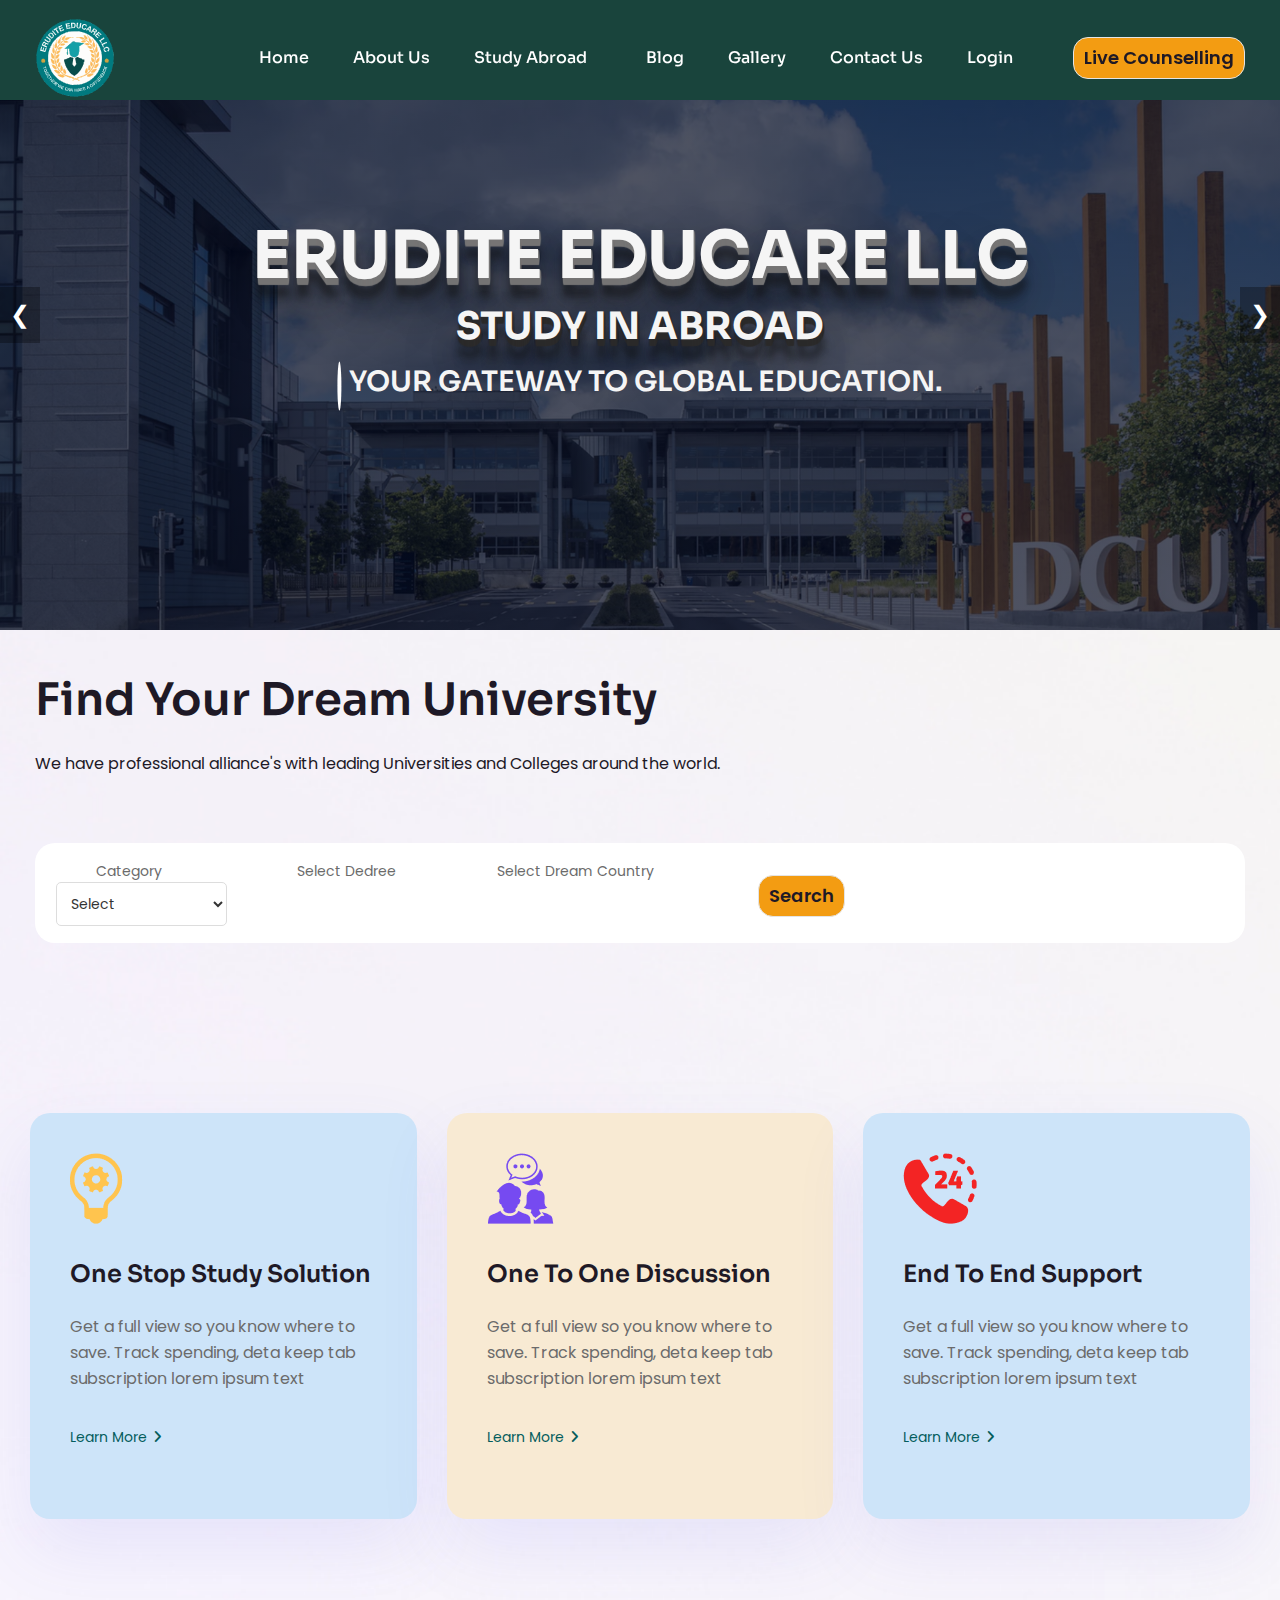
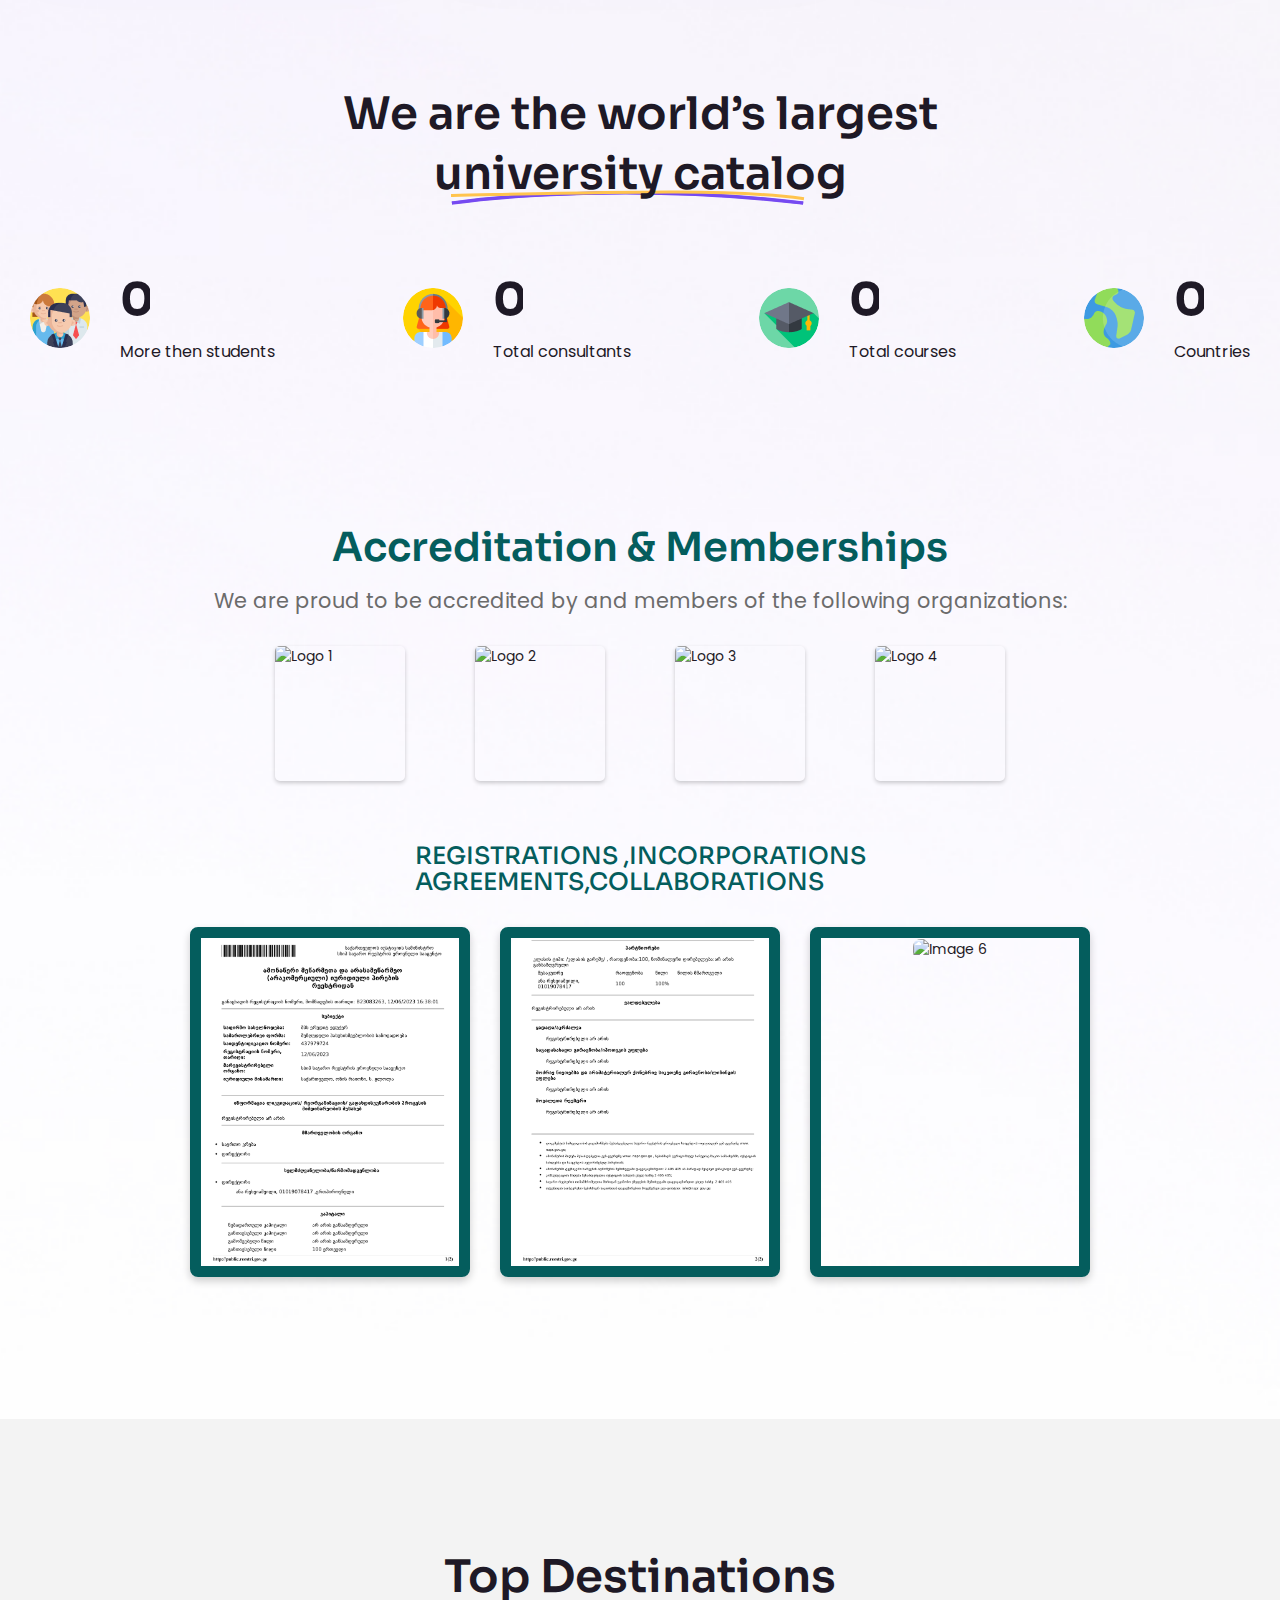
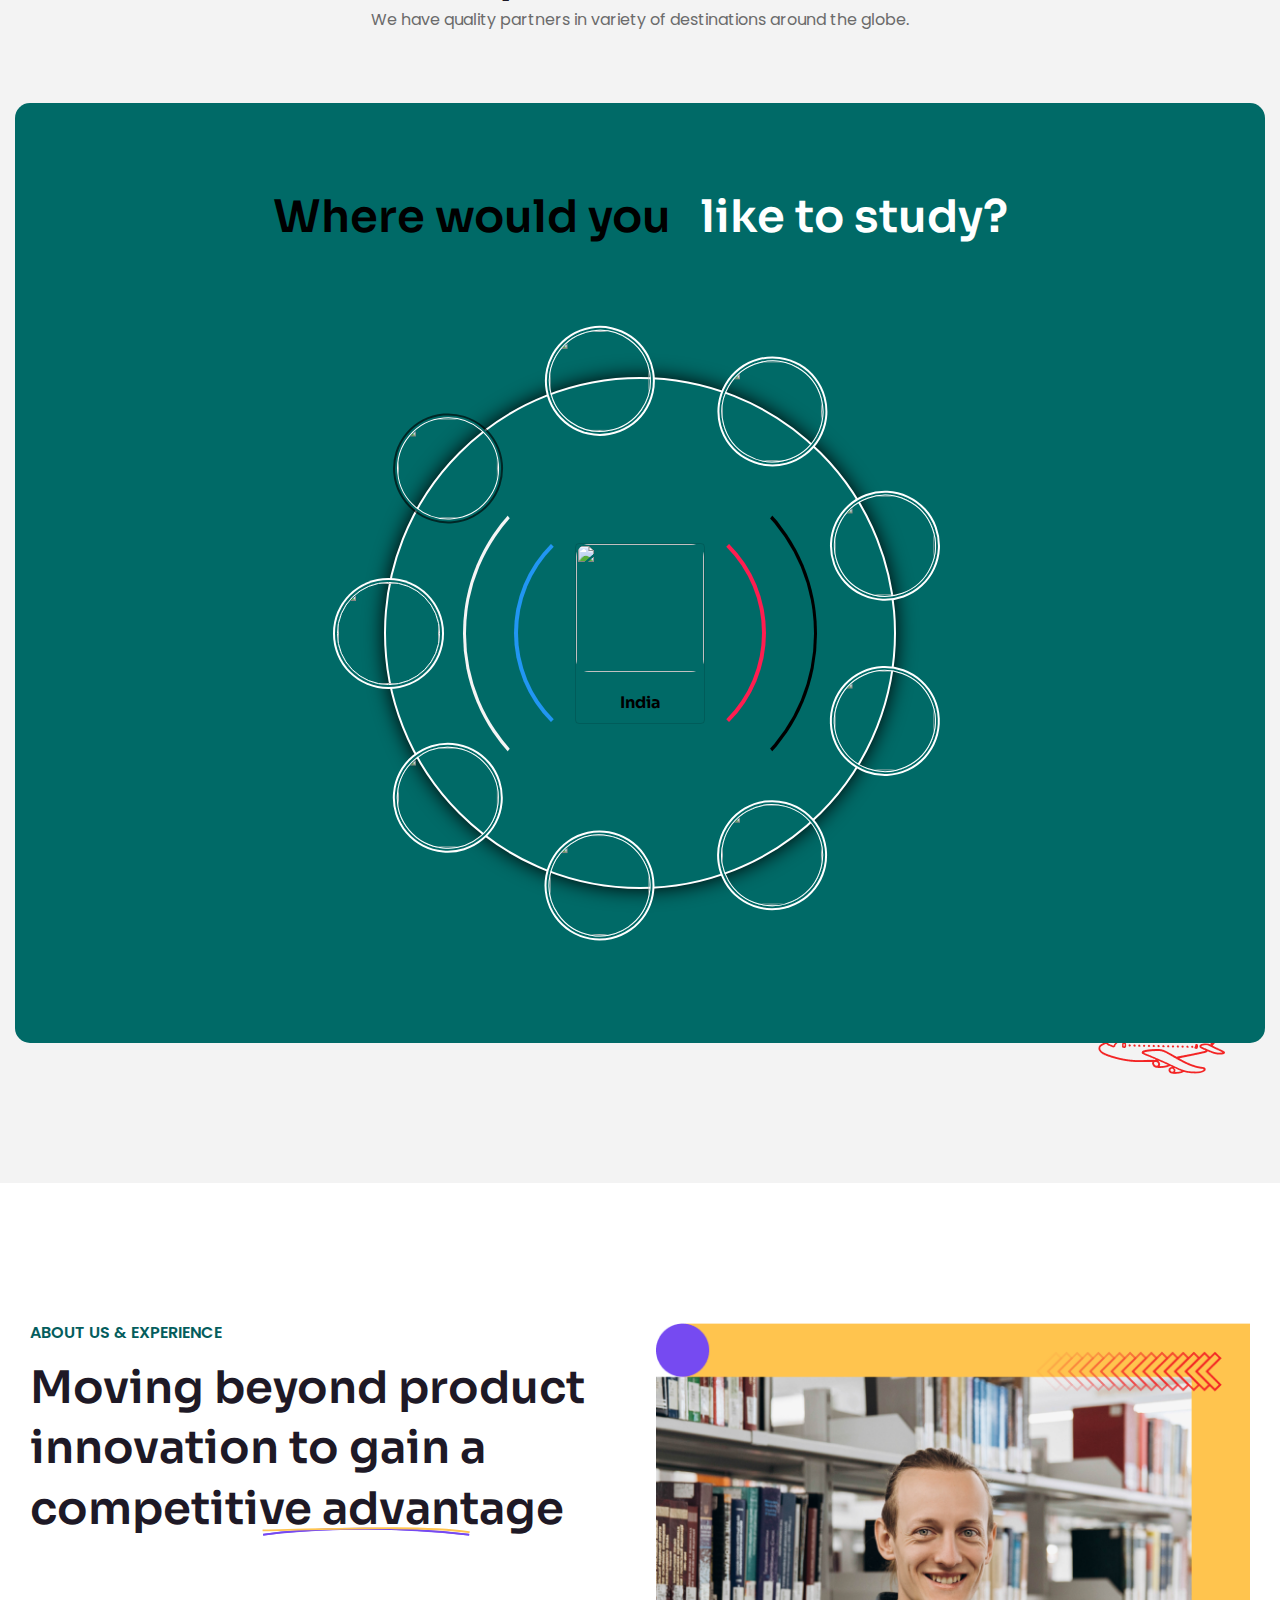
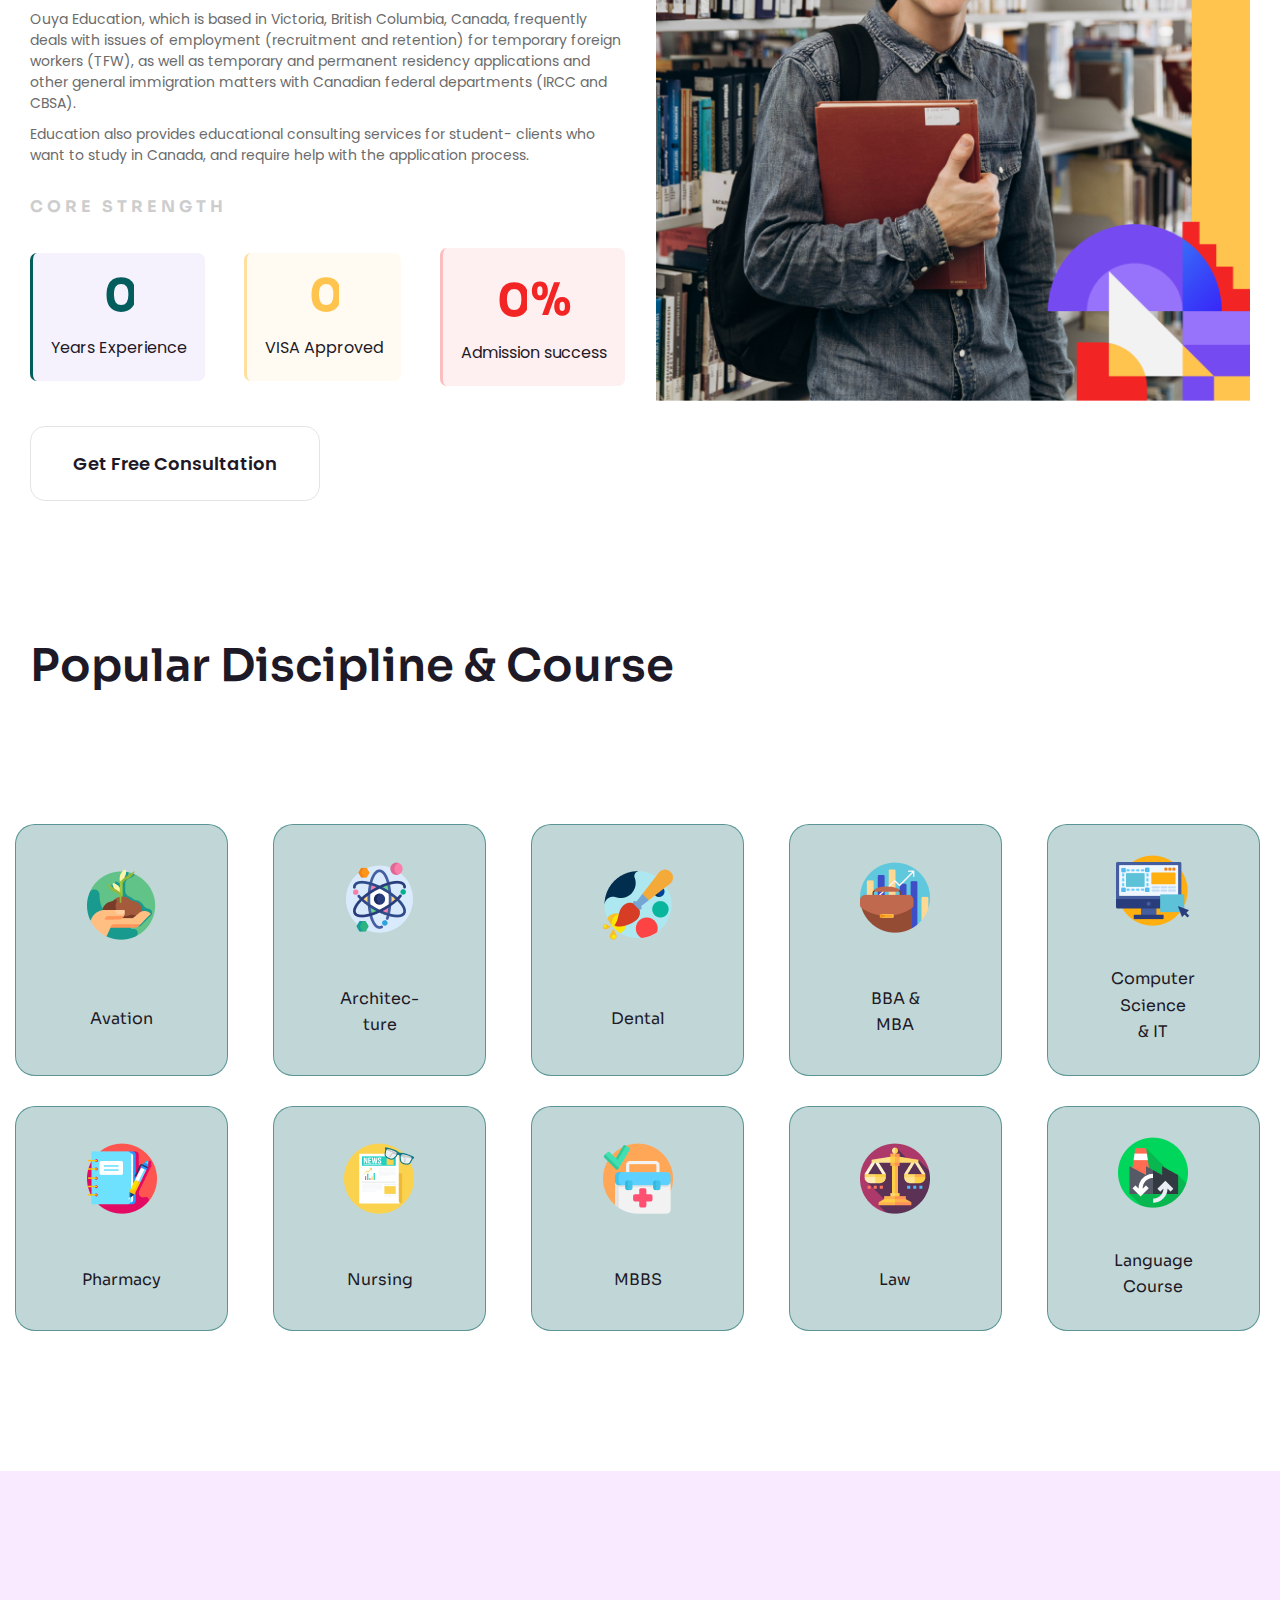
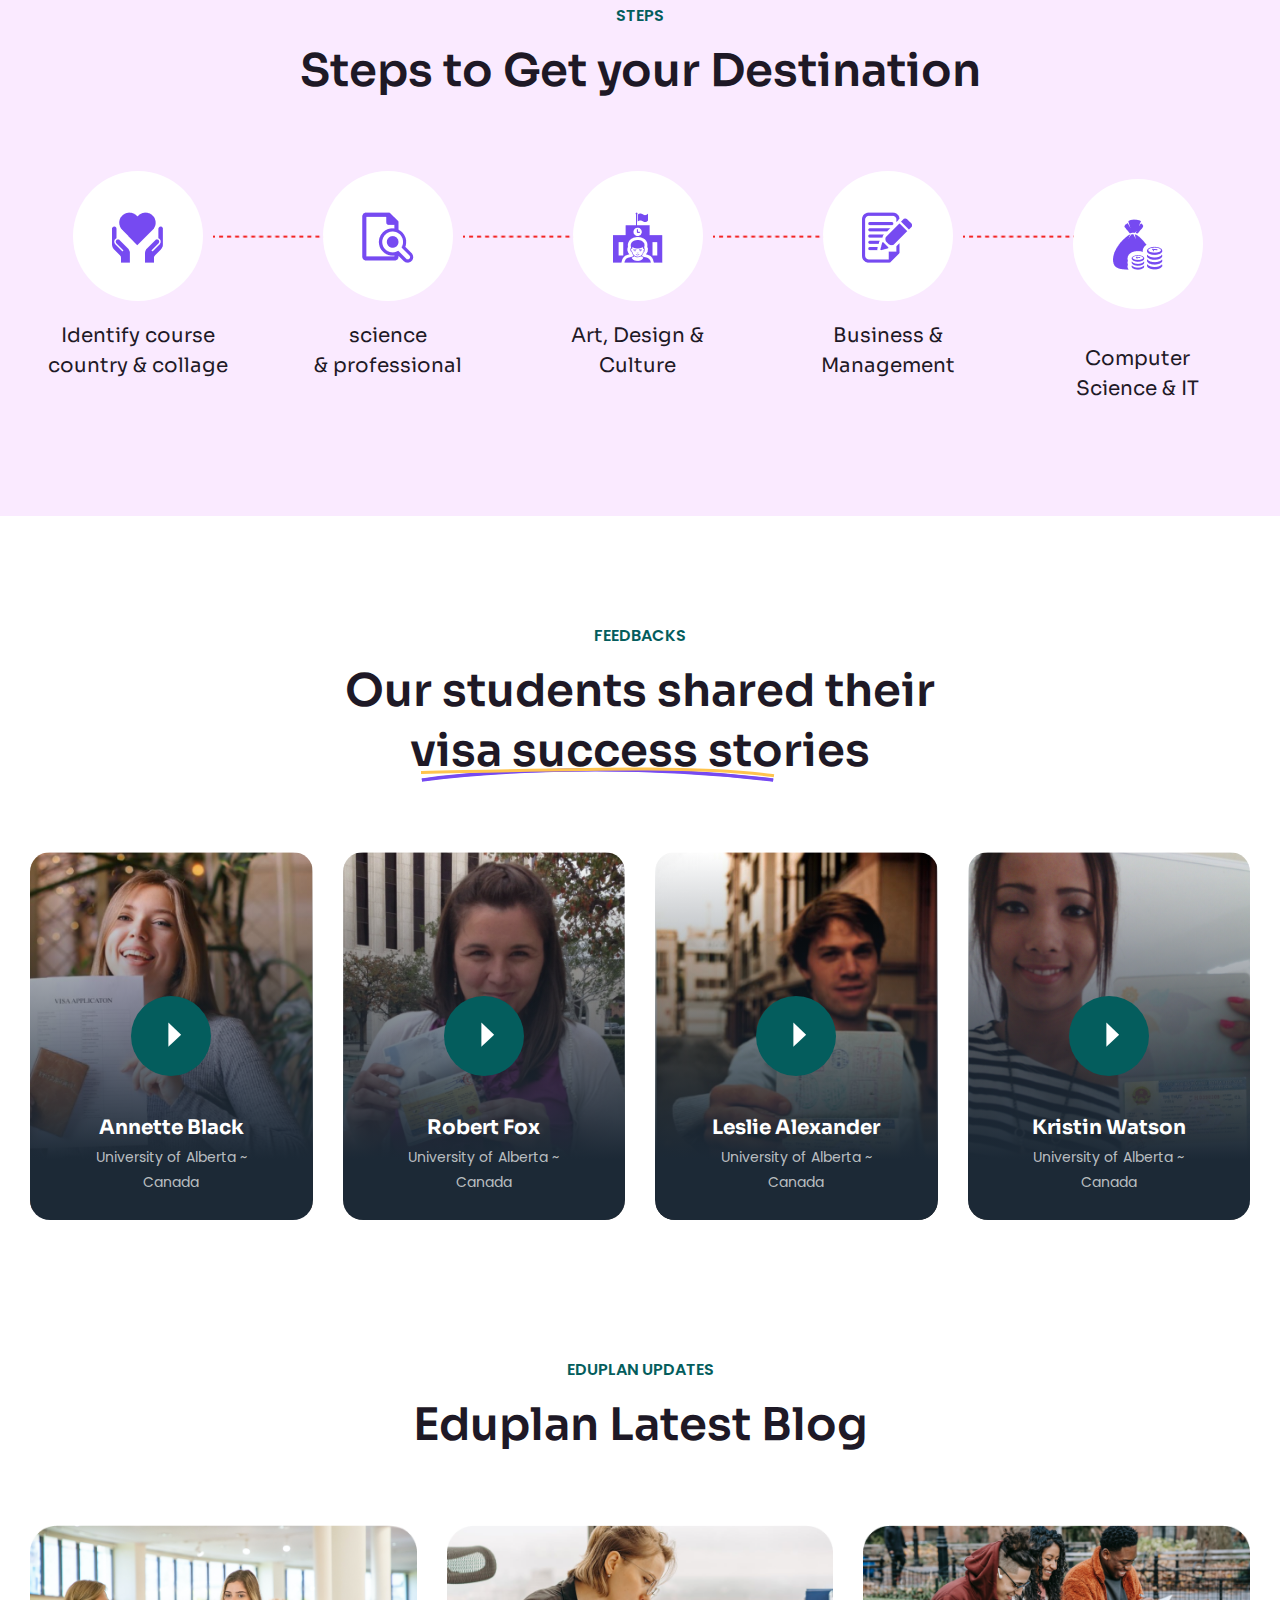
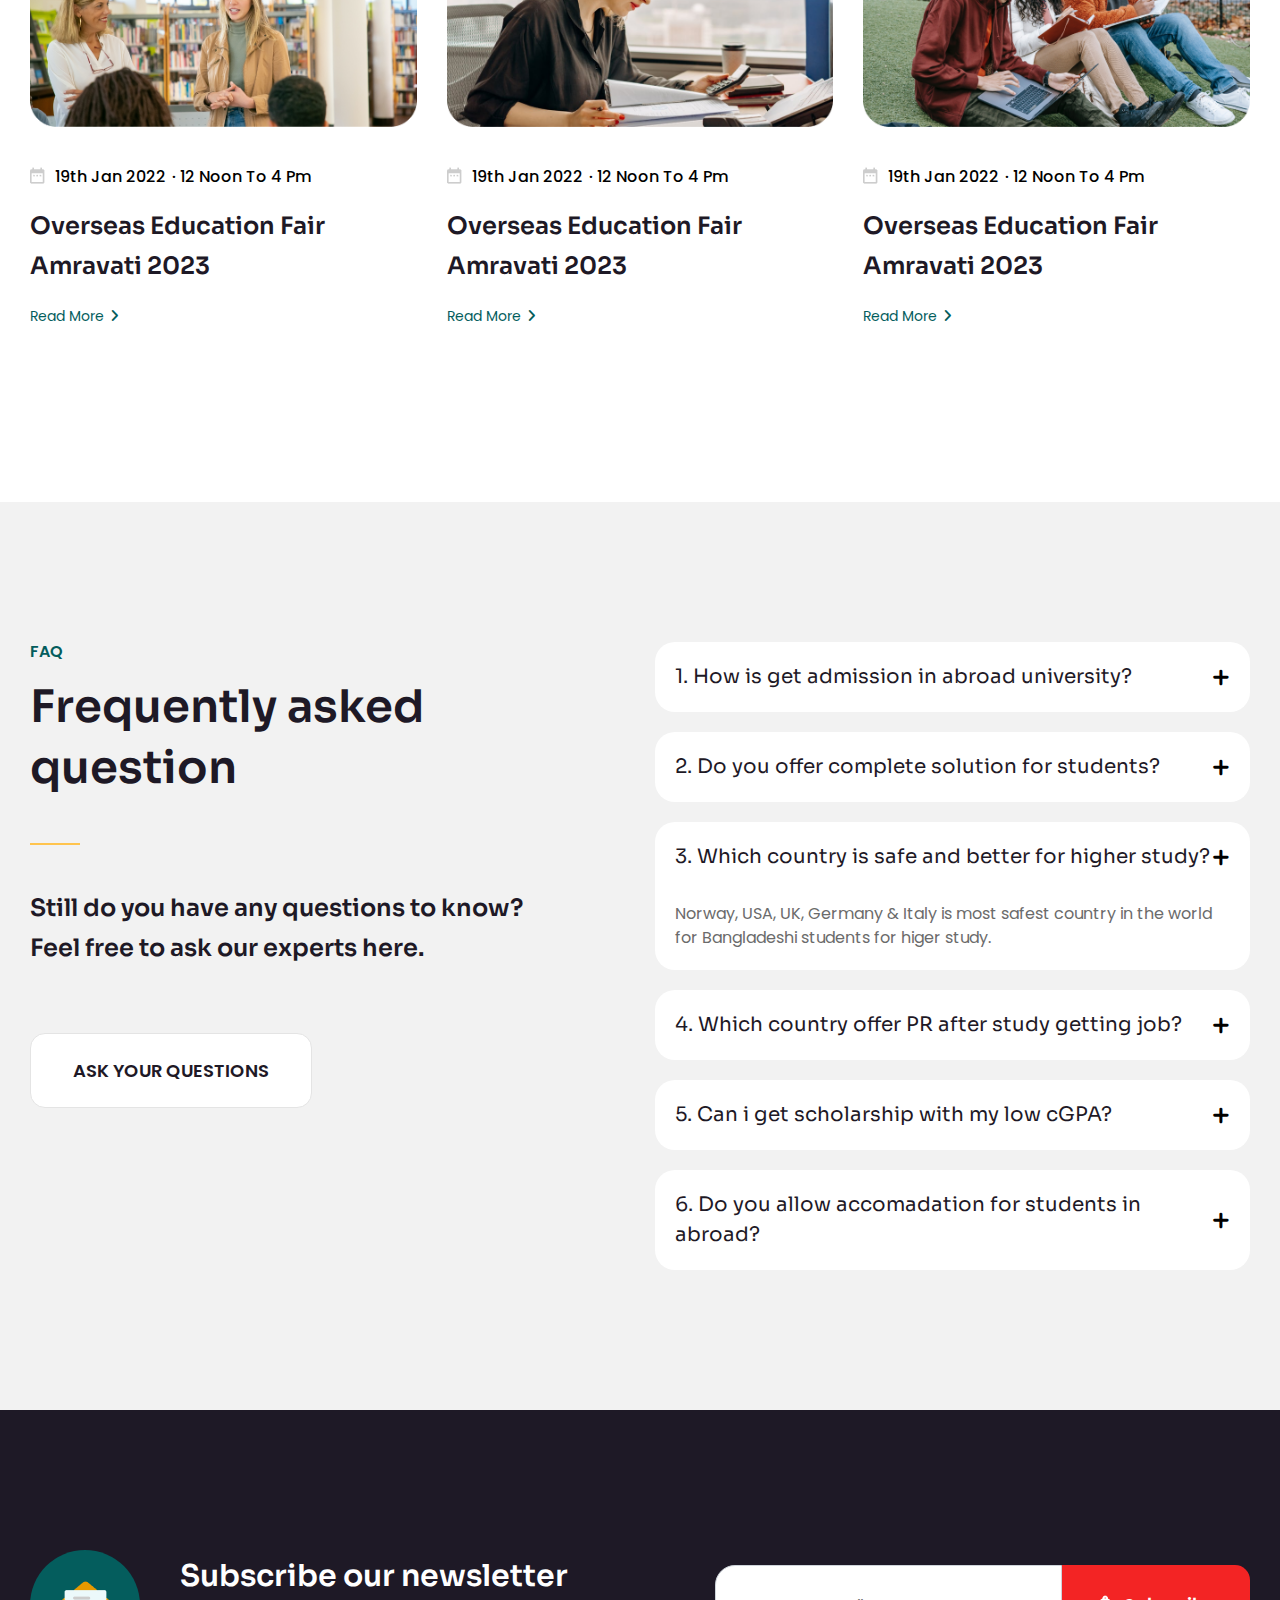
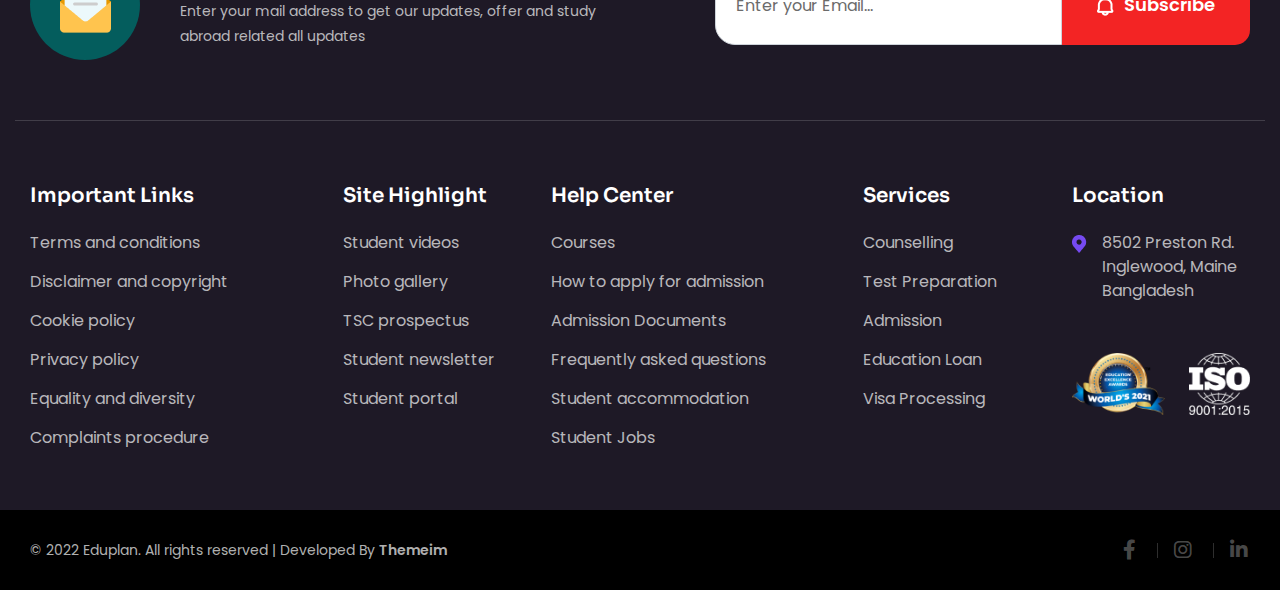
==== commit c6e322cb: "Implement carousel functionality with manual navigation and background image transitions on the Shas" ====
--- a/Frontend/index.html
+++ b/Frontend/index.html
@@ -63,6 +63,9 @@
             Nav Area Start Here
         ~~~~~~~~~~~~~~~~~~~~~~~~~~~~~~~~~~~~~~~~-->
     <div class="shashi">
+      <!-- <div class="carousel-slide"></div> -->
+      <button class="prev" onclick="moveSlide(-1)">&#10094;</button>
+    <button class="next" onclick="moveSlide(1)">&#10095;</button>
       <div class="nav-area-wrapper-relative">
         <nav class="navbar navbar-area navbar-expand-lg navigation-style-02">
           <div class="container custom-container custom-container-01">
@@ -665,10 +668,10 @@
         <!-- Gallery Items -->
       
         <div class="gallery-item">
-          <img src="../Frontend/assets/img/credential-1.png" alt="Image 5">
+          <img src="./assets/img/credential-1.png" alt="Image 5">
         </div>
         <div class="gallery-item">
-          <img src="../Frontend/assets/img/credential-2.png" alt="Image 5">
+          <img src="./assets/img/credential-2.png" alt="Image 5">
         </div>
         <div class="gallery-item">
           <img src="https://tse4.mm.bing.net/th?id=OIP.sdNh7m6TC2tl2ubyRZPhBwHaE8&pid=Api&P=0&h=180" alt="Image 6">
--- a/Frontend/assets/css/shashi.css
+++ b/Frontend/assets/css/shashi.css
@@ -11,14 +11,62 @@
 
 
 
-.shashi {
+/* .shashi {
     min-height: 100vh;
     width: 100%;
     background-size: cover;
     background-position: center;
     position: relative;
-    transition: background-image 2s ease-in-out; /* Smooth transition */
-}
+} */
+.shashi {
+    position: relative;
+    width: 100%;
+    /* height: 630px; */
+    min-height: 630px;
+    overflow: hidden;
+}
+
+.carousel-slide {
+    position: absolute;
+    top: 0;
+    left: 0;
+    width: 100%;
+    height: 100%;
+    background-size: cover;
+    background-position: center;
+    transition: opacity 1s ease-in-out;
+    opacity: 0.6;
+    z-index: -1;  /* Initially, all slides will have the same z-index */
+}
+
+.carousel-slide.active {
+    opacity: 1;
+    z-index: 1; /* The active slide should be on top */
+}
+
+button {
+    position: absolute;
+    top: 50%;
+    z-index: 2;
+    background-color: rgba(0, 0, 0, 0.3);
+    color: white;
+    border: none;
+    padding: 10px;
+    cursor: pointer;
+    font-size: 24px;
+    transform: translateY(-50%);
+}
+
+.prev {
+    left: 0;
+}
+
+.next {
+    right: 0;
+}
+
+
+
 
 
 /* .shashi {
@@ -57,6 +105,7 @@
     left: 50%;
     transform: translate(-50% , -50%);
     text-align: center;
+    z-index: 2;
 }
 .shashi .hero h1{
    font-weight: 700;
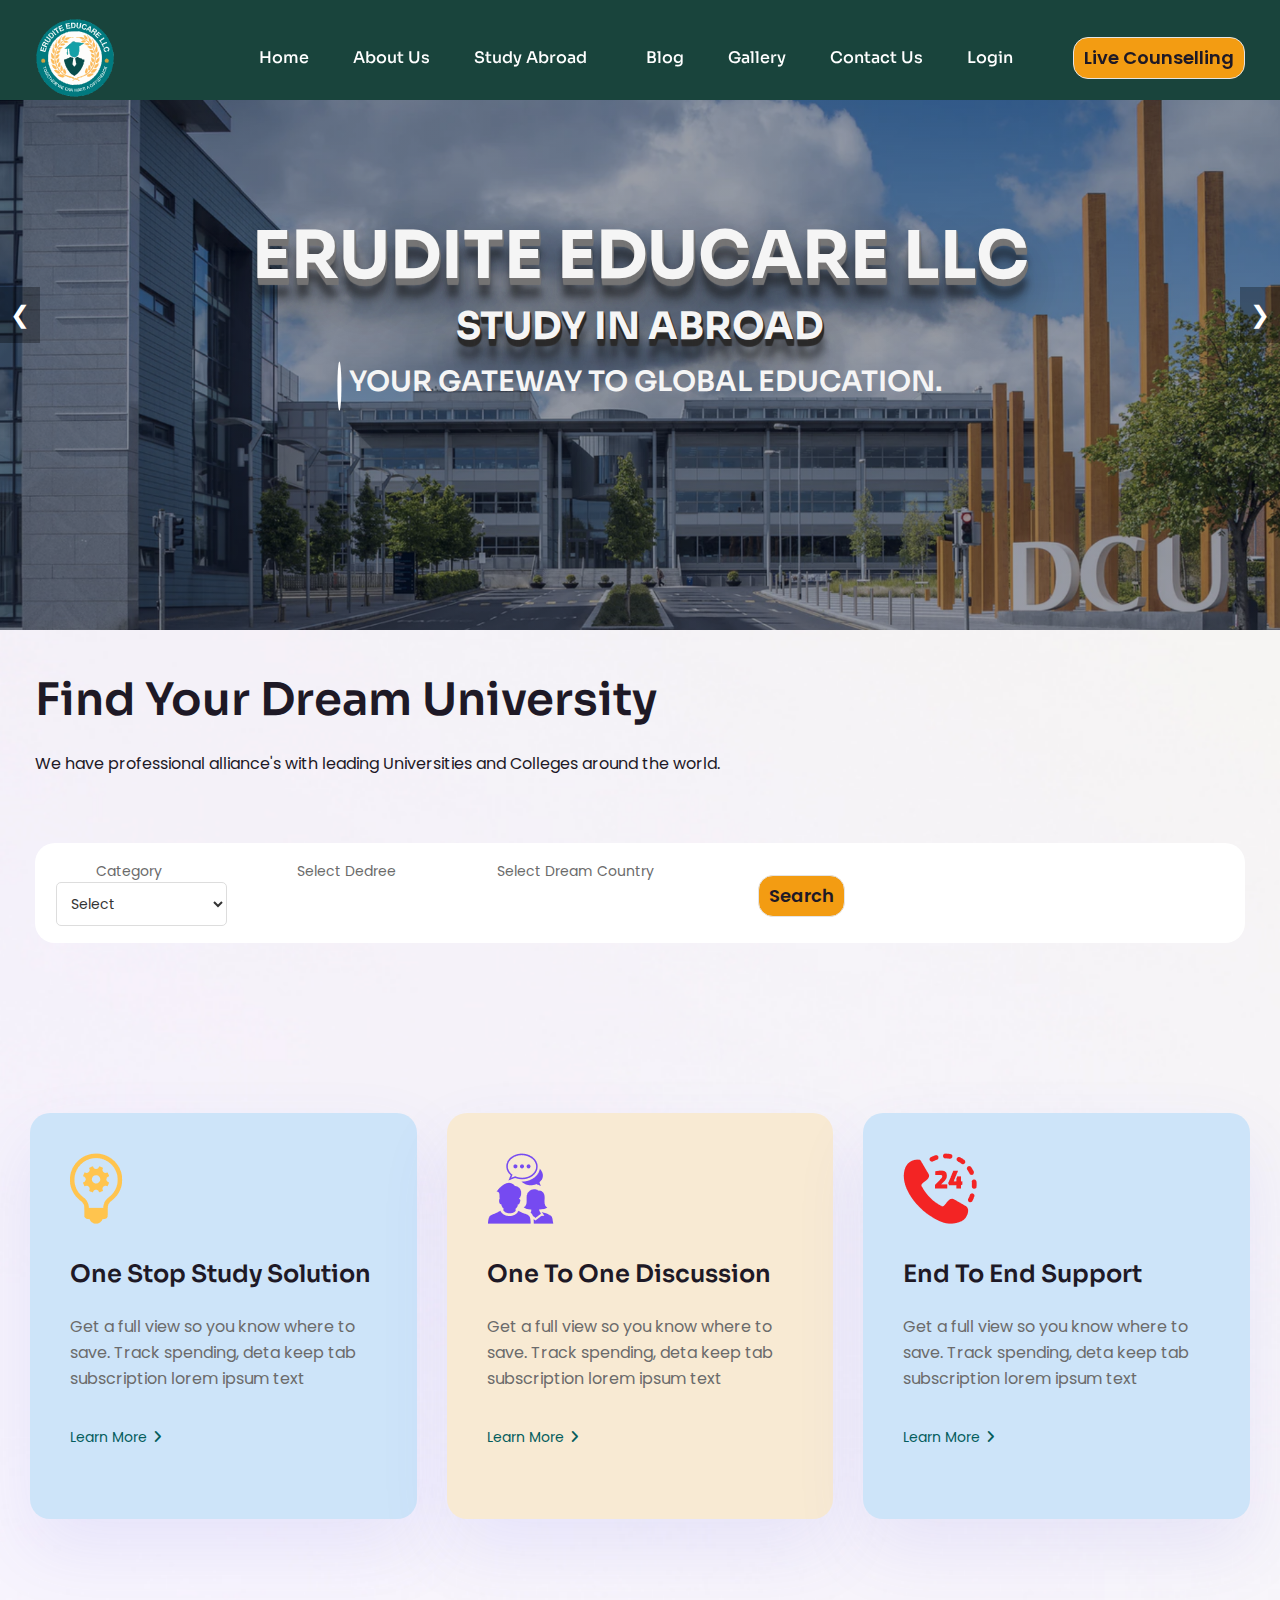
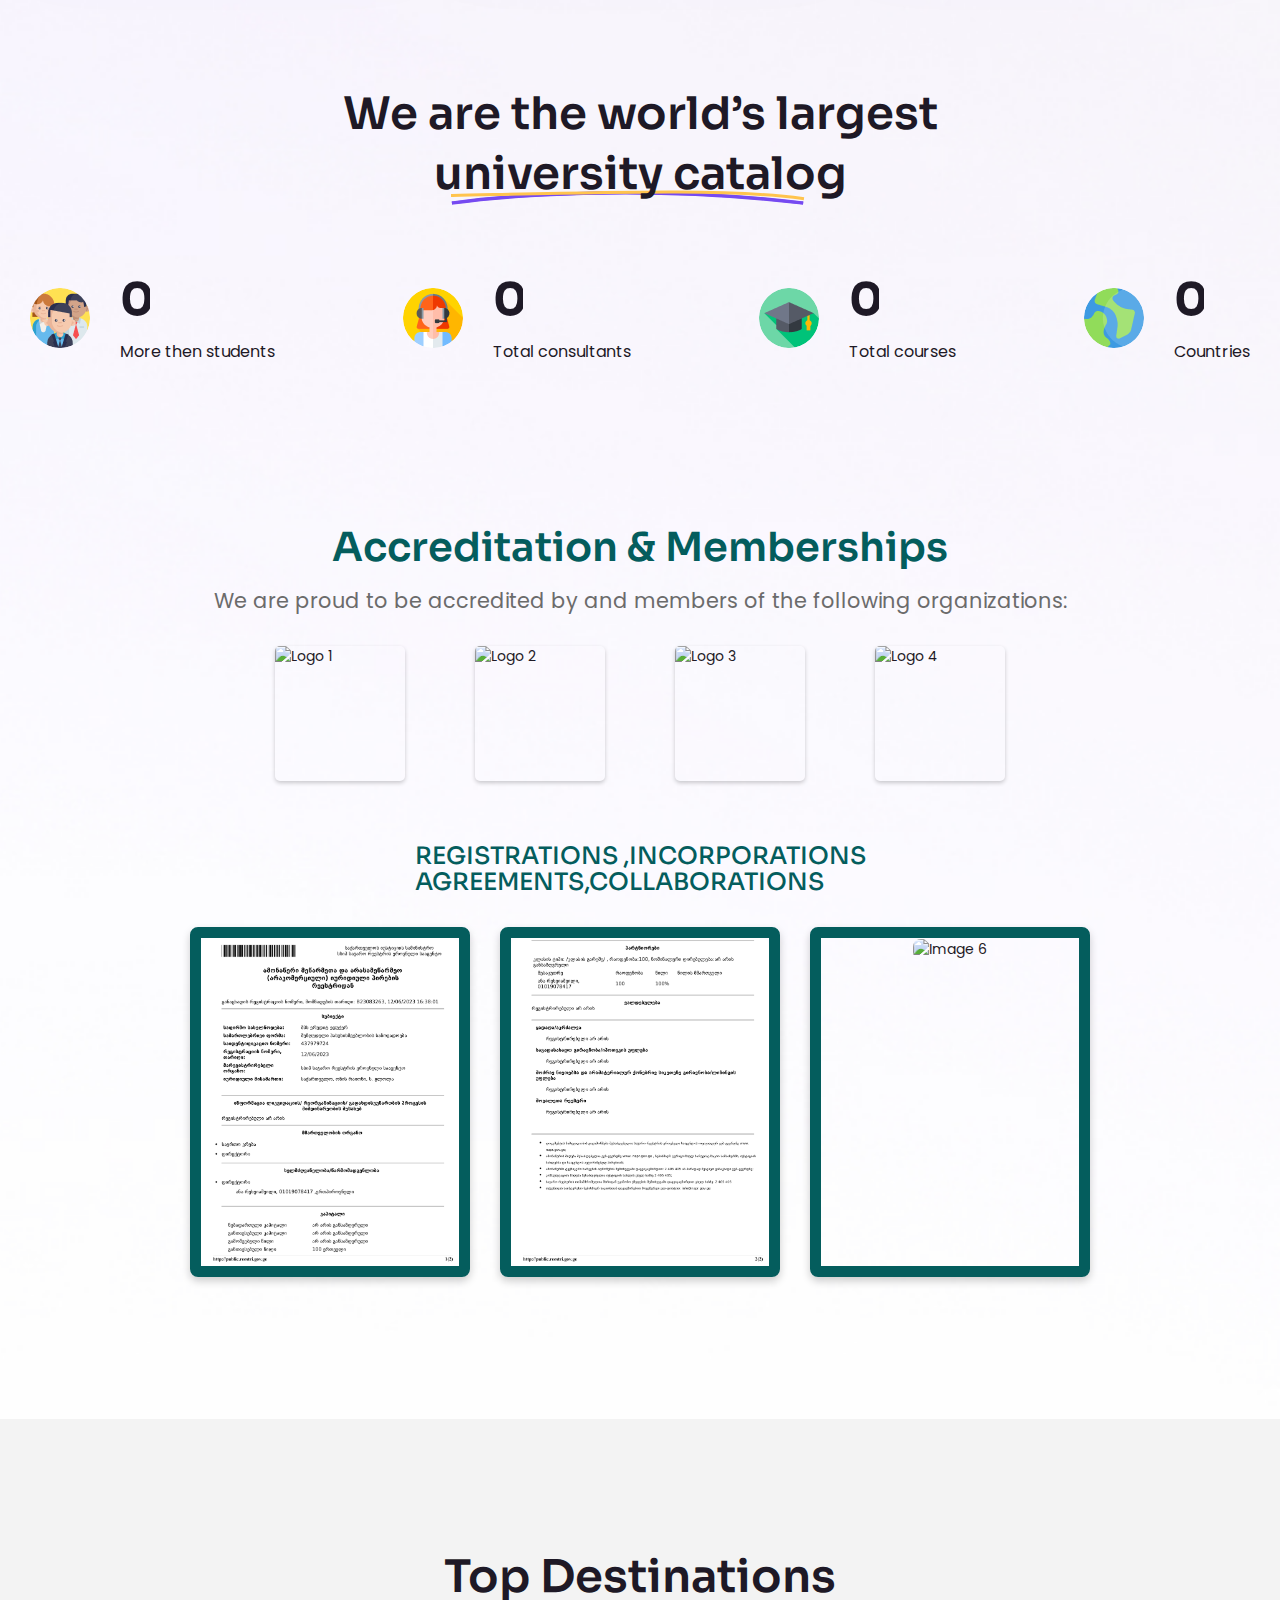
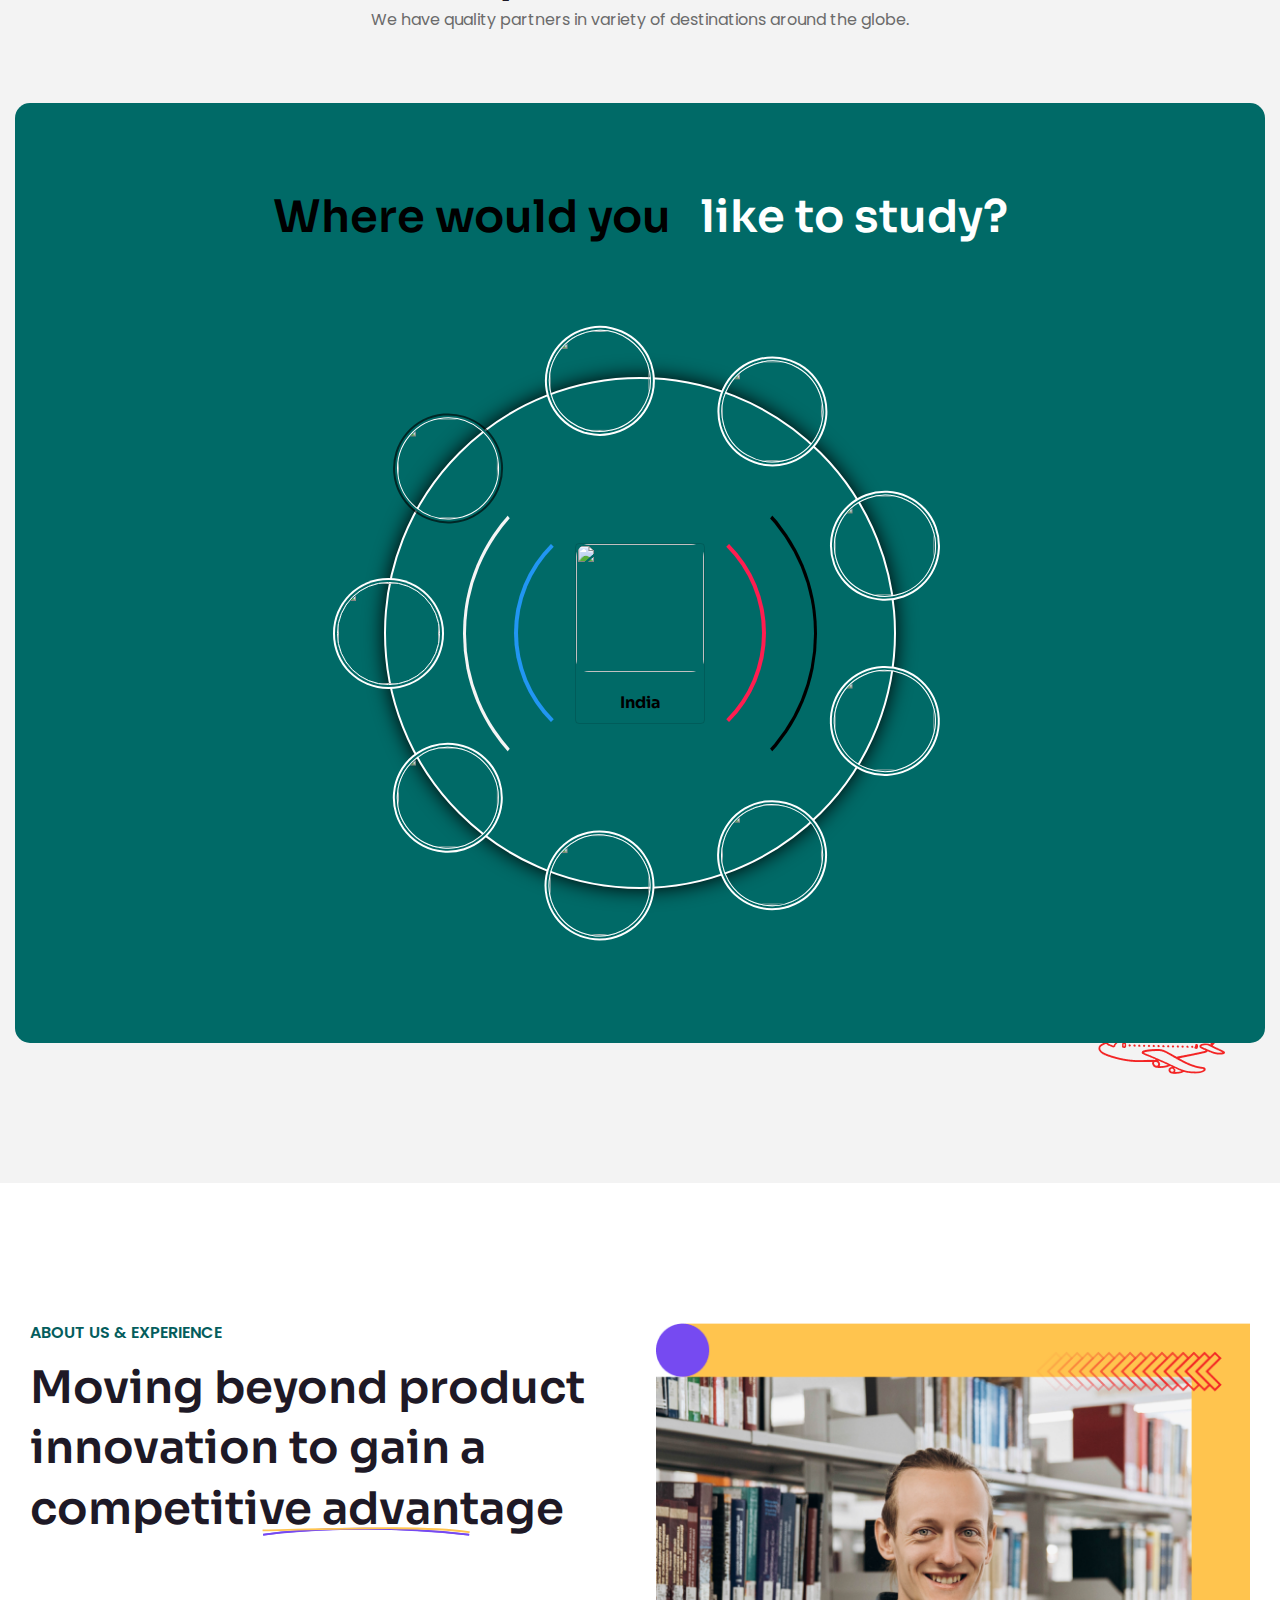
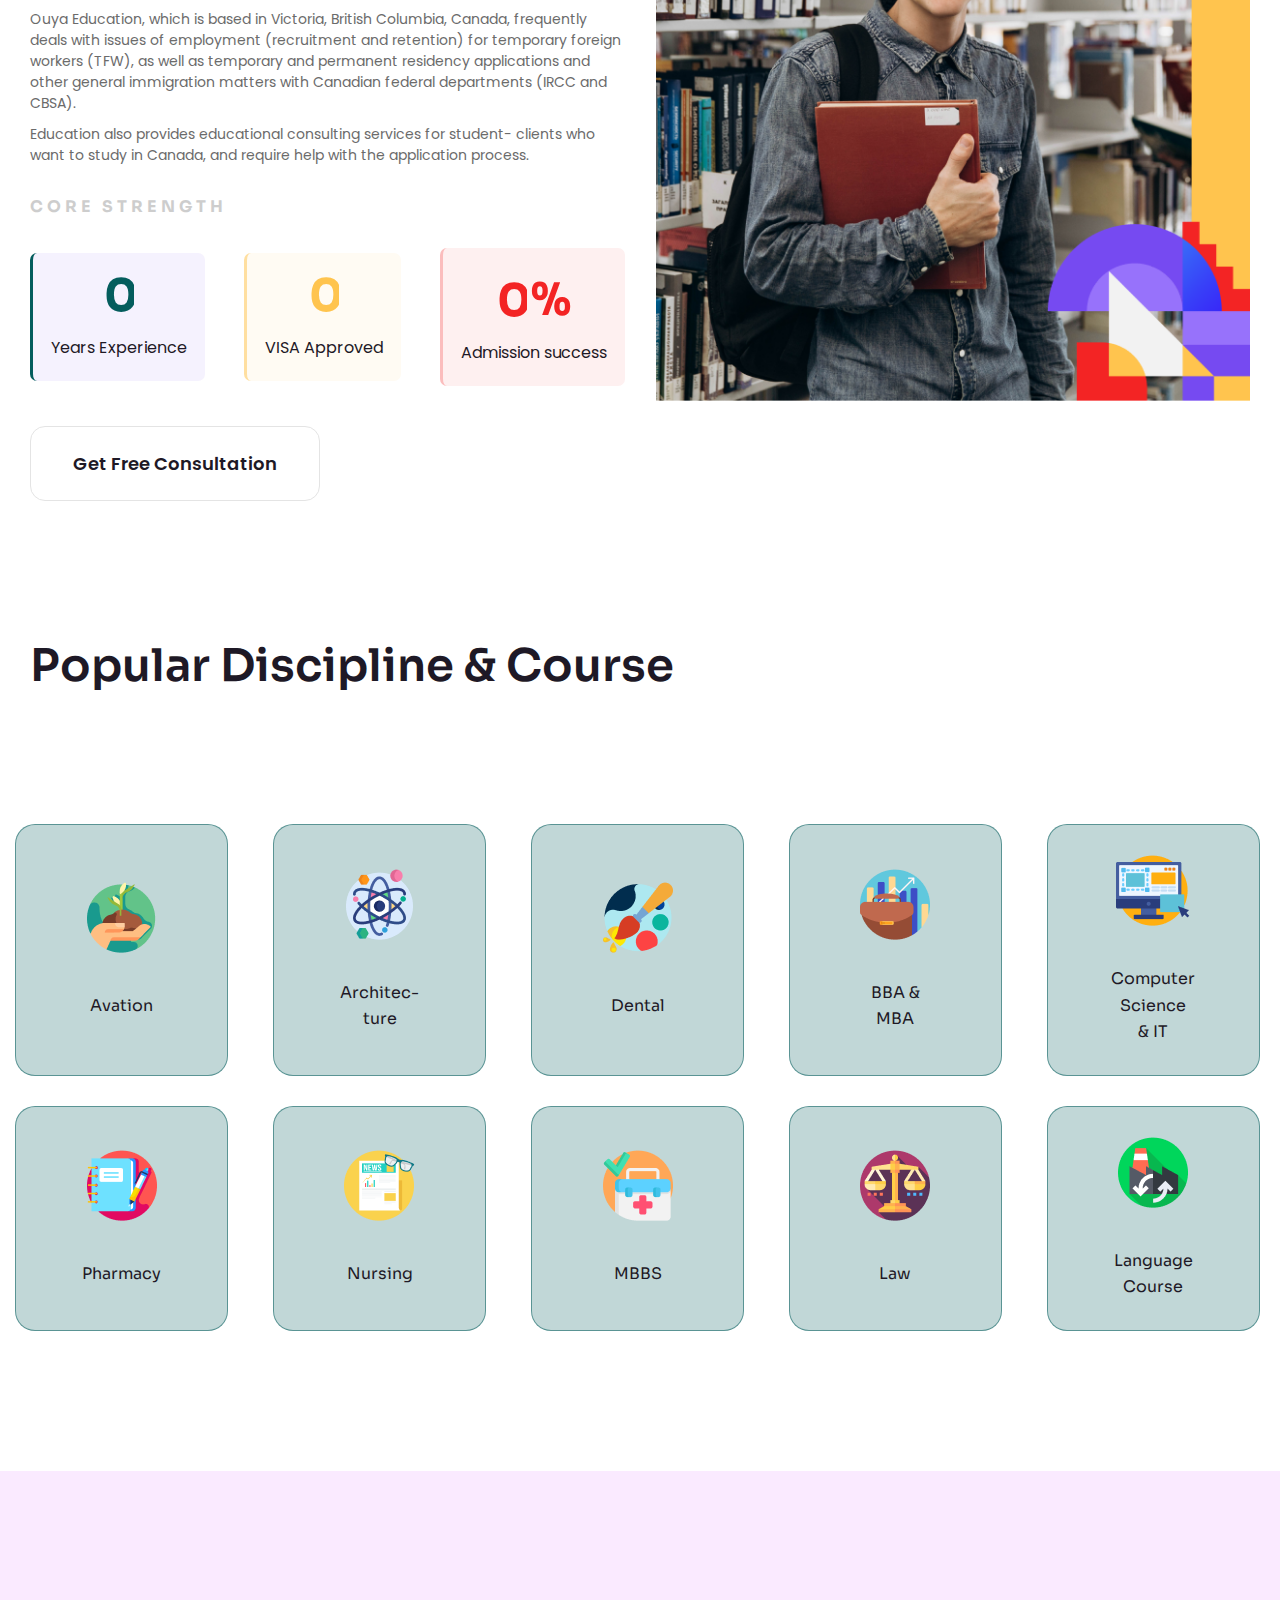
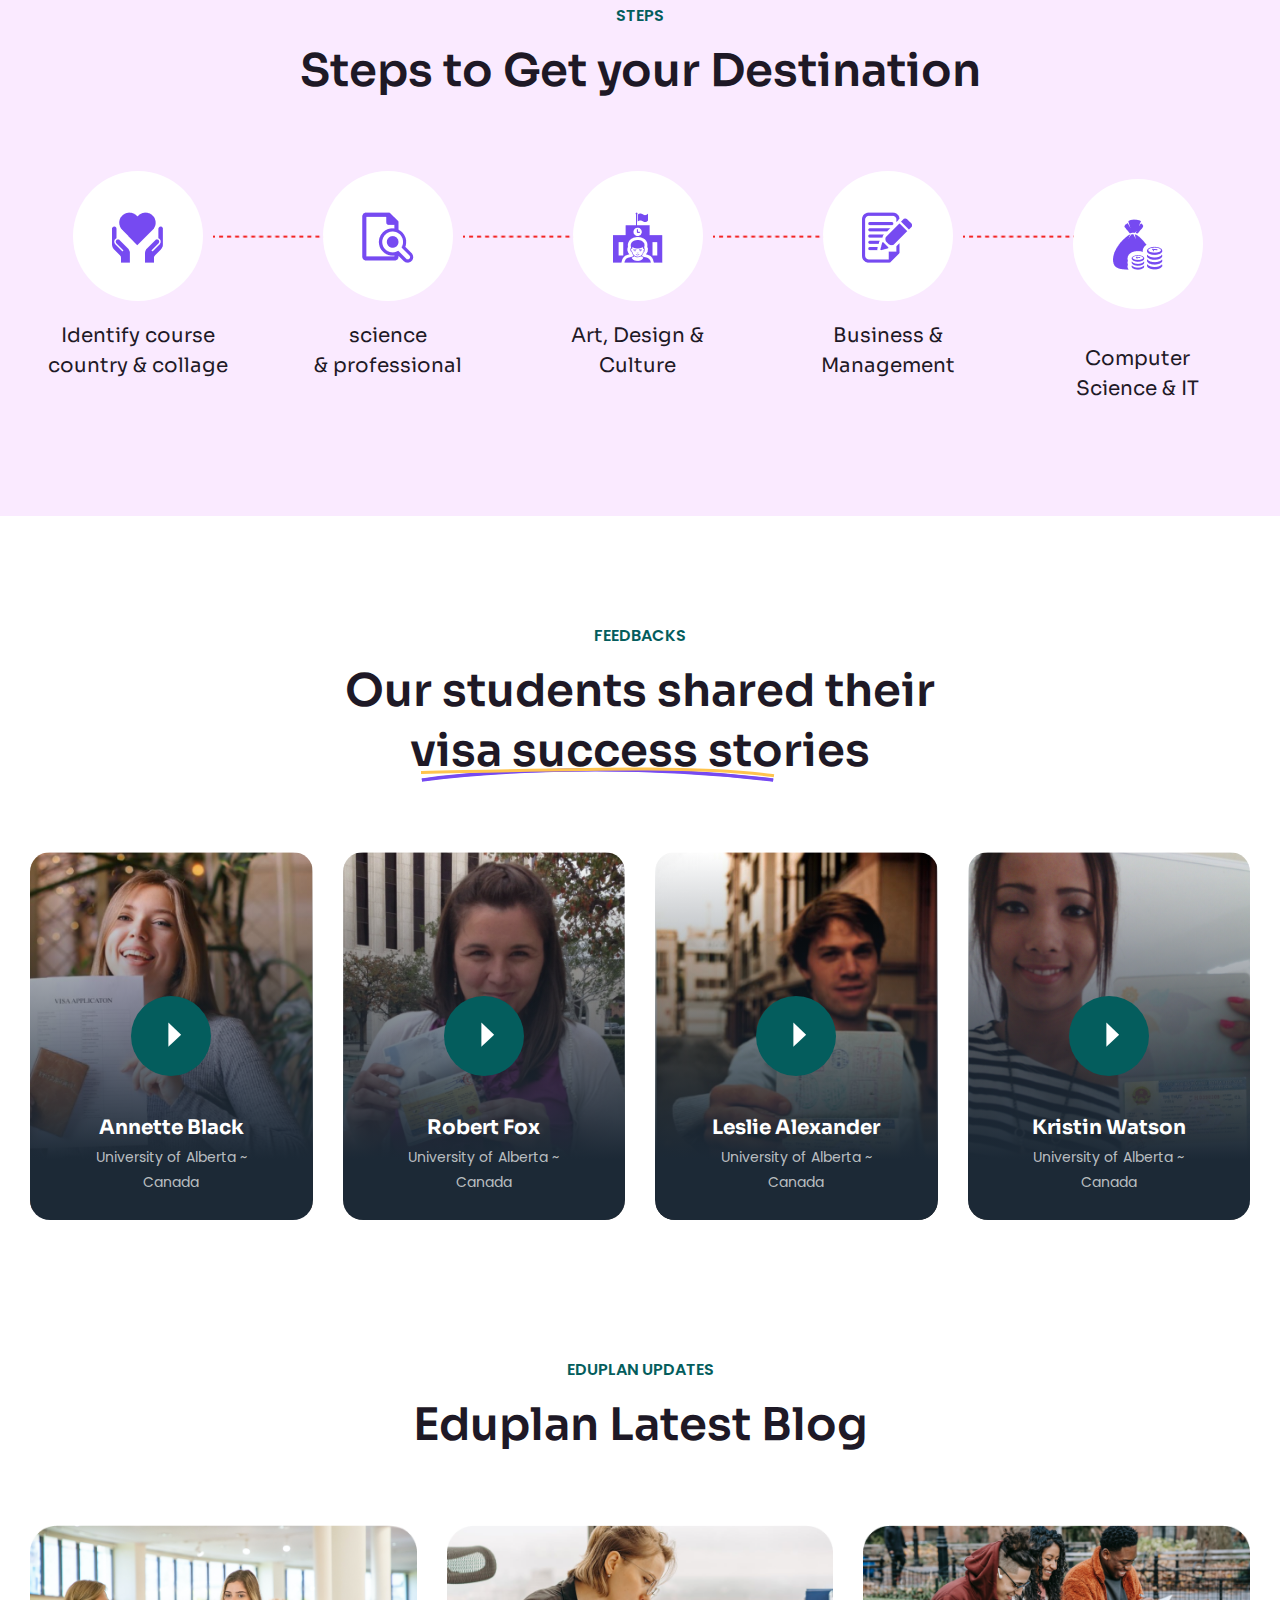
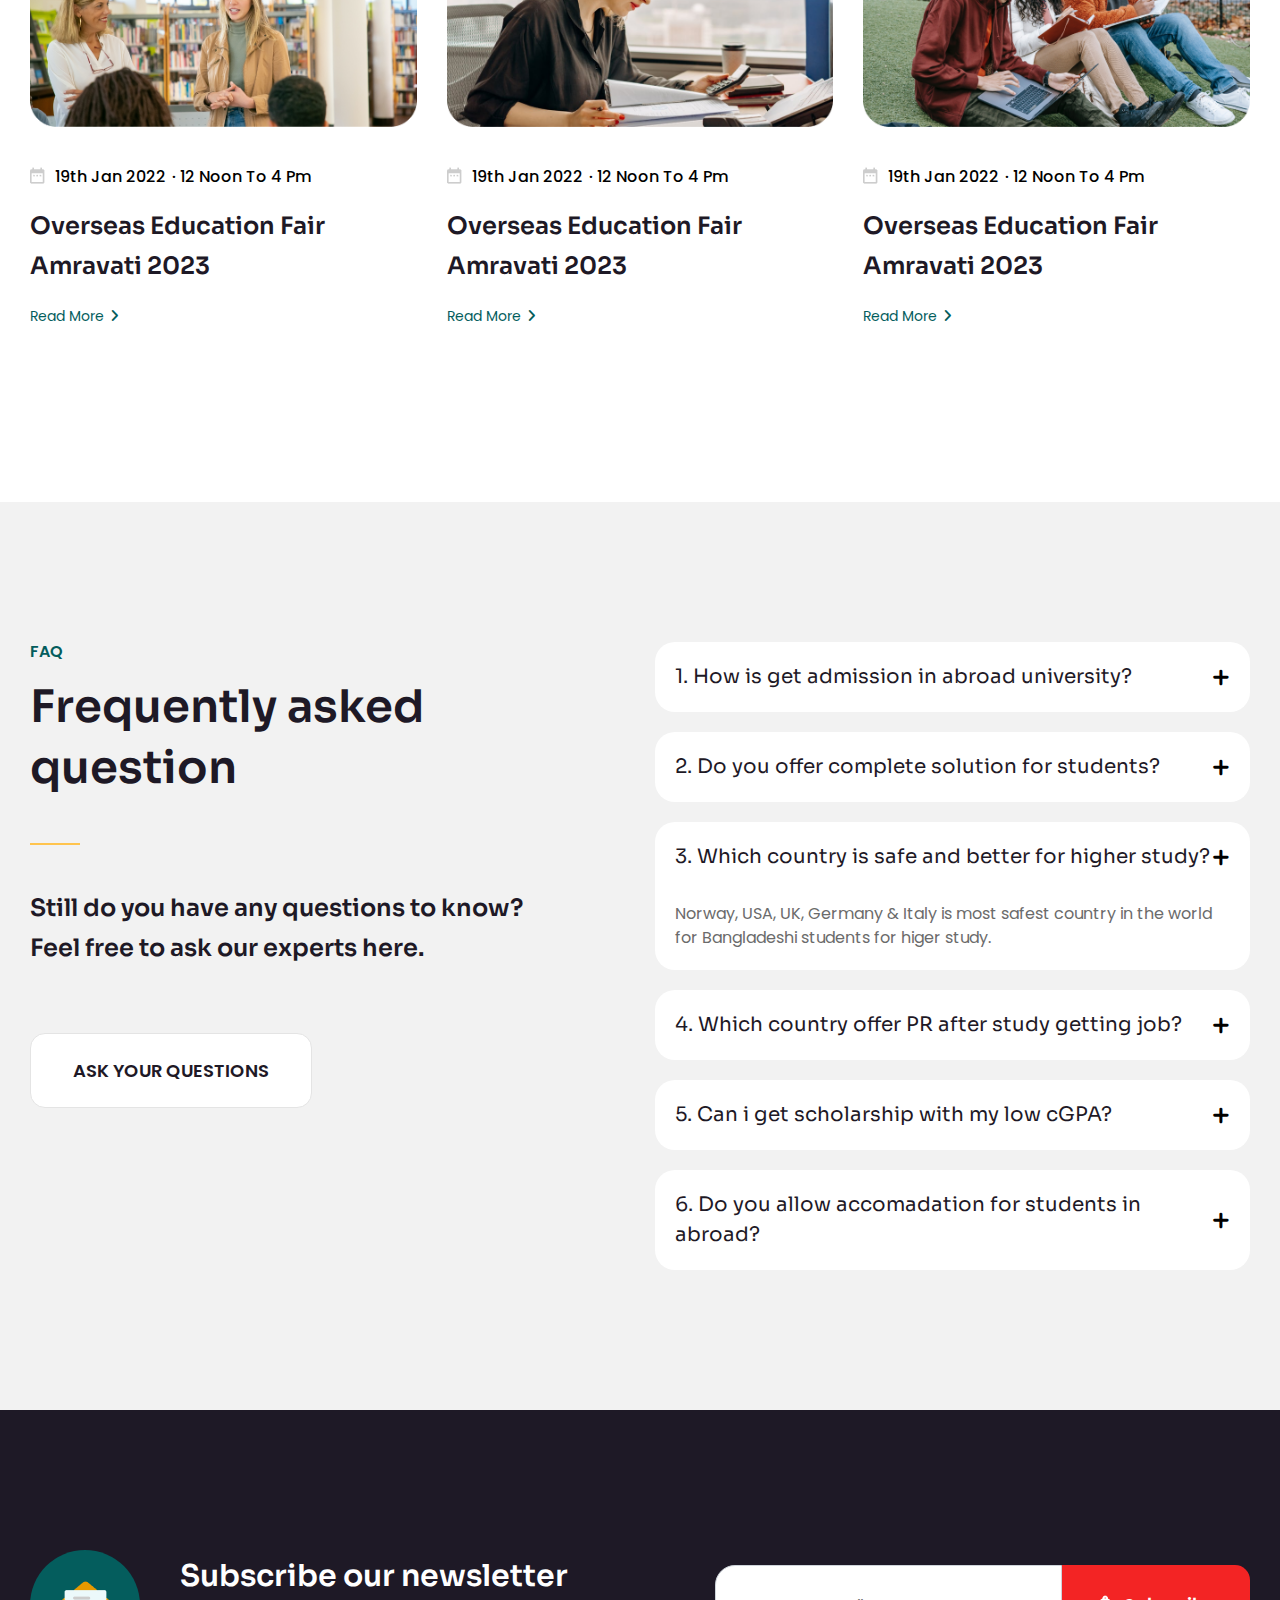
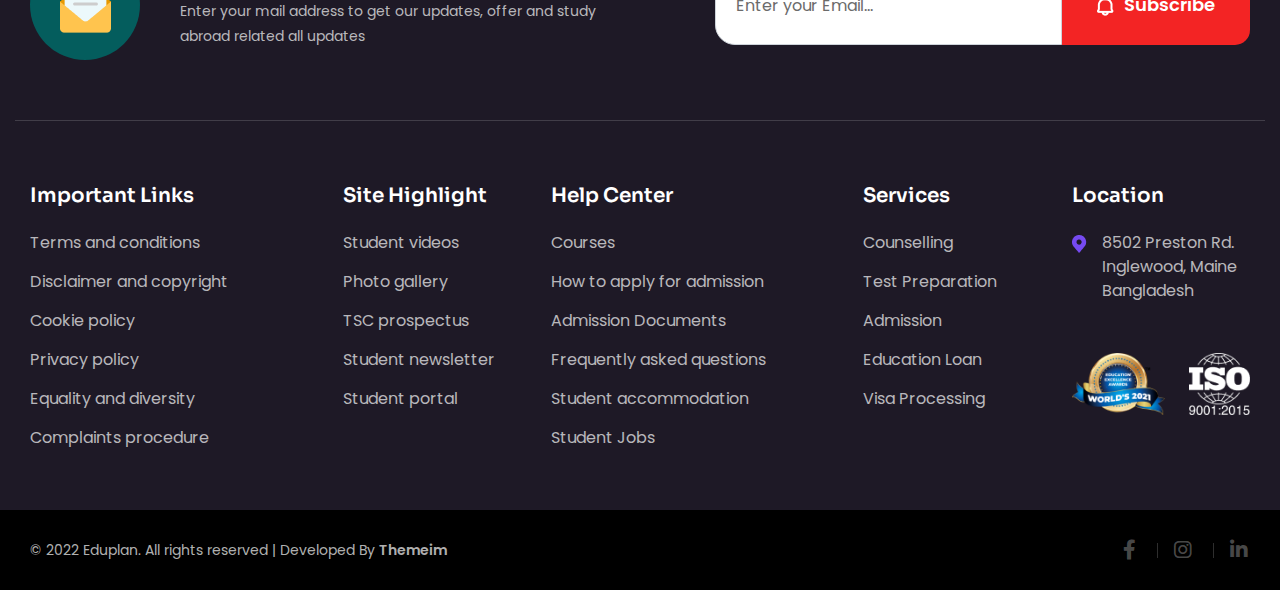
==== commit b35c25e8: "Fix CSS selectors and improve background image gradient in Shashi section; update HTML comments and " ====
--- a/Frontend/index.html
+++ b/Frontend/index.html
@@ -64,8 +64,10 @@
         ~~~~~~~~~~~~~~~~~~~~~~~~~~~~~~~~~~~~~~~~-->
     <div class="shashi">
       <!-- <div class="carousel-slide"></div> -->
-      <button class="prev" onclick="moveSlide(-1)">&#10094;</button>
-    <button class="next" onclick="moveSlide(1)">&#10095;</button>
+      <button id="boton" class="prev" onclick="moveSlide(-1)">&#10094;</button>
+    <button  id="boton"  class="next" onclick="moveSlide(1)">&#10095;</button>
+
+
       <div class="nav-area-wrapper-relative">
         <nav class="navbar navbar-area navbar-expand-lg navigation-style-02">
           <div class="container custom-container custom-container-01">
@@ -117,8 +119,15 @@
                     <li>
                       <a href="georgia.html">Georgia Page</a>
                     </li>
-                    <li><a href="our-team.html">India</a></li>
-                    <li><a href="instructors.html">Instructors</a></li>
+                    <li><a href="coming.html">India</a></li>
+                    <li><a href="coming.html">Russia</a></li>
+                    <li><a href="coming.html">Nepal</a></li>
+                    <li><a href="coming.html">France</a></li>
+                    <li><a href="coming.html">UK</a></li>
+                    <li><a href="coming.html">Bangladesh</a></li>
+                    <li><a href="coming.html">Australia</a></li>
+                    <li><a href="coming.html">Others</a></li>
+                    <!-- <li><a href="instructors.html">Instructors</a></li>
                     <li>
                       <a href="about-instructor.html">About Instructor</a>
                     </li>
@@ -129,7 +138,7 @@
                     <li><a href="shop-cart.html">Shop Cart</a></li>
                     <li><a href="faq.html">FAQ</a></li>
                     <li><a href="404.html">404</a></li>
-                    <li><a href="cart-empty.html">Cart Empty</a></li>
+                    <li><a href="cart-empty.html">Cart Empty</a></li> -->
                   </ul>
                 </li>
 
@@ -774,7 +783,7 @@
         }
 
         /* Responsive layout */
-        @media (max-width: 768px) {
+        @media (max-width: 900px) {
           .gallery-item {
             width: 45%;
           }
@@ -798,6 +807,16 @@
             max-height: 90%;
             object-fit: contain;
           }
+          .Gallery h1 {
+          font-weight: 500;
+          font-size: 1.2rem;
+          text-transform: uppercase;
+          margin-bottom: 2rem;
+          color: #045D5D;
+          display: flex;
+          align-items: center;
+          justify-content: center;
+        }
         }
 
         @media (max-width: 480px) {
@@ -884,32 +903,51 @@
               <div class="container" id="container">
                 <div class="icon">
                   <div class="imgBx active" style="--i:1;" data-id="content1">
-                    <img src="https://www.pngall.com/wp-content/uploads/14/Indian-Flag-PNG-File.png">
+                    <a href="coming.html">
+                      <img src="https://www.pngall.com/wp-content/uploads/14/Indian-Flag-PNG-File.png">
+                    </a>
                   </div>
                   <div class="imgBx" style="--i:2;" data-id="content2">
-                    <a href="georgia.html"><img
-                        src="https://img.freepik.com/free-vector/illustration-georgia-flag_53876-27136.jpg?semt=ais_hybrid"></a>
+                    <a href="georgia.html">
+                      <img
+                      src="https://img.freepik.com/free-vector/illustration-georgia-flag_53876-27136.jpg?semt=ais_hybrid">
+                      </a>
                   </div>
                   <div class="imgBx" style="--i:3;" data-id="content3">
-                    <img src="https://flagpedia.net/data/flags/w640/ru.webp">
+                    <a href="coming.html">
+                      <img src="https://flagpedia.net/data/flags/w640/ru.webp">
+                    </a>
                   </div>
                   <div class="imgBx" style="--i:4;" data-id="content4">
-                    <img src="http://upload.wikimedia.org/wikipedia/commons/d/da/Flag_of_Nepal.png">
+                    <a href="coming.html">
+                      <img src="http://upload.wikimedia.org/wikipedia/commons/d/da/Flag_of_Nepal.png">
+                    </a>
                   </div>
                   <div class="imgBx" style="--i:5;" data-id="content5">
-                    <img src="https://tse3.mm.bing.net/th?id=OIP.Z7rMj0HpXivkVgeDd-Mt3wHaHa&pid=Api&P=0&h=180">
+                    <a href="coming.html">
+                      <img src="https://tse3.mm.bing.net/th?id=OIP.Z7rMj0HpXivkVgeDd-Mt3wHaHa&pid=Api&P=0&h=180">
+                    </a>
                   </div>
                   <div class="imgBx" style="--i:6;" data-id="content6">
-                    <img src="https://tse1.mm.bing.net/th?id=OIP.t8HZiJJy_03P0TeSeDIviAHaHa&pid=Api&P=0&h=180">
+                    <a href="coming.html">
+                      <img src="https://tse1.mm.bing.net/th?id=OIP.t8HZiJJy_03P0TeSeDIviAHaHa&pid=Api&P=0&h=180">
+                    </a>
                   </div>
                   <div class="imgBx" style="--i:7;" data-id="content7">
-                    <img src="https://tse4.mm.bing.net/th?id=OIP.tvS2GpDFSRCWclWYBg2_4wHaHa&pid=Api&P=0&h=180">
+                    
+                    <a href="coming.html">
+                      <img src="https://tse4.mm.bing.net/th?id=OIP.tvS2GpDFSRCWclWYBg2_4wHaHa&pid=Api&P=0&h=180">
+                    </a>
                   </div>
                   <div class="imgBx" style="--i:8;" data-id="content8">
-                    <img src="https://tse4.mm.bing.net/th?id=OIP.pLjCuj7rXecbHuH9hdRXigHaHa&pid=Api&P=0&h=180">
+                    <a href="coming.html">
+                      <img src="https://tse4.mm.bing.net/th?id=OIP.pLjCuj7rXecbHuH9hdRXigHaHa&pid=Api&P=0&h=180">
+                    </a>
                   </div>
                   <div class="imgBx" style="--i:9;" data-id="content9">
-                    <img src="https://tse2.mm.bing.net/th?id=OIP.INF72L0QsHtrBkWaezAmfwHaHa&pid=Api&P=0&h=180">
+                    <a href="coming.html">
+                      <img src="https://tse2.mm.bing.net/th?id=OIP.INF72L0QsHtrBkWaezAmfwHaHa&pid=Api&P=0&h=180">
+                    </a>
                   </div>
 
                 </div>
@@ -1474,40 +1512,50 @@
           <div class="tab-pane fade show active" id="discipline">
             <div class="destination-items-wrap" style="display: flex; white-space:wrap; flex-wrap: wrap;">
               <div class="destination-single-item style-01">
+                <a href="university.html">
                 <div class="thumbnail">
                   <img src="assets/img/sections/desipline/foresty.png" alt="" />
                 </div>
                 <h6 class="name">
                   Avation
                 </h6>
-              </div>
-              <div class="destination-single-item style-01">
-                <div class="thumbnail">
-                  <img src="assets/img/sections/desipline/science.png" alt="" />
-                </div>
-                <h6 class="name">
-                  Architec-
-                  <br>ture
-                </h6>
-              </div>
-              <div class="destination-single-item style-01">
-                <div class="thumbnail">
-                  <img src="assets/img/sections/desipline/art.png" alt="" />
-                </div>
-                <h6 class="name">
-                  Dental
-                </h6>
-              </div>
-              <div class="destination-single-item style-01">
-                <div class="thumbnail">
-                  <img src="assets/img/sections/desipline/business.png" alt="" />
-                </div>
-                <h6 class="name">
-                  BBA & <br />
-                  MBA
-                </h6>
-              </div>
-              <div class="destination-single-item style-01">
+              </a>
+              </div>
+              <div class="destination-single-item style-01">
+               
+                <a href="university.html">
+                  <div class="thumbnail">
+                    <img src="assets/img/sections/desipline/science.png" alt="" />
+                  </div>
+                  <h6 class="name">
+                    Architec-
+                    <br>ture
+                  </h6>
+                </a>
+              </div>
+              <div class="destination-single-item style-01">
+                <a href="university.html">
+                  <div class="thumbnail">
+                    <img src="assets/img/sections/desipline/art.png" alt="" />
+                  </div>
+                  <h6 class="name">
+                    Dental
+                  </h6>
+                </a>
+              </div>
+              <div class="destination-single-item style-01">
+                <a href="university.html">
+                  <div class="thumbnail">
+                    <img src="assets/img/sections/desipline/business.png" alt="" />
+                  </div>
+                  <h6 class="name">
+                    BBA & <br />
+                    MBA
+                  </h6>
+                </a>
+              </div>
+              <div class="destination-single-item style-01">
+               <a href="university.html">
                 <div class="thumbnail">
                   <img src="assets/img/sections/desipline/pc.png" alt="" />
                 </div>
@@ -1515,14 +1563,17 @@
                   Computer <br />
                   Science <br> & IT
                 </h6>
-              </div>
-              <div class="destination-single-item style-01">
-                <div class="thumbnail">
-                  <img src="assets/img/sections/desipline/book.png" alt="" />
-                </div>
-                <h6 class="name">
-                  Pharmacy
-                </h6>
+               </a>
+              </div>
+              <div class="destination-single-item style-01">
+                <a href="university.html">
+                  <div class="thumbnail">
+                    <img src="assets/img/sections/desipline/book.png" alt="" />
+                  </div>
+                  <h6 class="name">
+                    Pharmacy
+                  </h6>
+                </a>
               </div>
               <!-- <div class="destination-single-item style-01">
                 <div class="thumbnail">
@@ -1535,36 +1586,46 @@
               </div> -->
 
               <div class="destination-single-item style-01">
-                <div class="thumbnail">
-                  <img src="assets/img/sections/desipline/news-paper.png" alt="" />
-                </div>
-                <h6 class="name">
-                  Nursing
-                </h6>
-              </div>
-              <div class="destination-single-item style-01">
-                <div class="thumbnail">
-                  <img src="assets/img/sections/desipline/first-aid-kit.png" alt="" />
-                </div>
-                <h6 class="name">
-                  MBBS
-                </h6>
-              </div>
-              <div class="destination-single-item style-01">
-                <div class="thumbnail">
-                  <img src="assets/img/sections/desipline/law.png" alt="" />
-                </div>
-                <h6 class="name">Law</h6>
-              </div>
-
-              <div class="destination-single-item style-01">
-                <div class="thumbnail">
-                  <img src="assets/img/sections/desipline/recicle.png" alt="" />
-                </div>
-                <h6 class="name">
-                  Language <br />
-                  Course
-                </h6>
+                <a href="university.html">
+                  <div class="thumbnail">
+                    <img src="assets/img/sections/desipline/news-paper.png" alt="" />
+                  </div>
+                  <h6 class="name">
+                    Nursing
+                  </h6>
+                </a>
+              </div>
+              <div class="destination-single-item style-01">
+                <a href="university.html">
+                  <div class="thumbnail">
+                    <img src="assets/img/sections/desipline/first-aid-kit.png" alt="" />
+                  </div>
+                  <h6 class="name">
+                    MBBS
+                  </h6>
+                </a>
+              </div>
+              <div class="destination-single-item style-01">
+               
+                <a href="university.html">
+                  <div class="thumbnail">
+                    <img src="assets/img/sections/desipline/law.png" alt="" />
+                  </div>
+                  <h6 class="name">Law</h6>
+                </a>
+              </div>
+
+              <div class="destination-single-item style-01">
+
+                <a href="university.html">
+                  <div class="thumbnail">
+                    <img src="assets/img/sections/desipline/recicle.png" alt="" />
+                  </div>
+                  <h6 class="name">
+                    Language <br />
+                    Course
+                  </h6>
+                </a>
               </div>
             </div>
           </div>
--- a/Frontend/assets/css/shashi.css
+++ b/Frontend/assets/css/shashi.css
@@ -44,7 +44,7 @@
     z-index: 1; /* The active slide should be on top */
 }
 
-button {
+#boton {
     position: absolute;
     top: 50%;
     z-index: 2;
